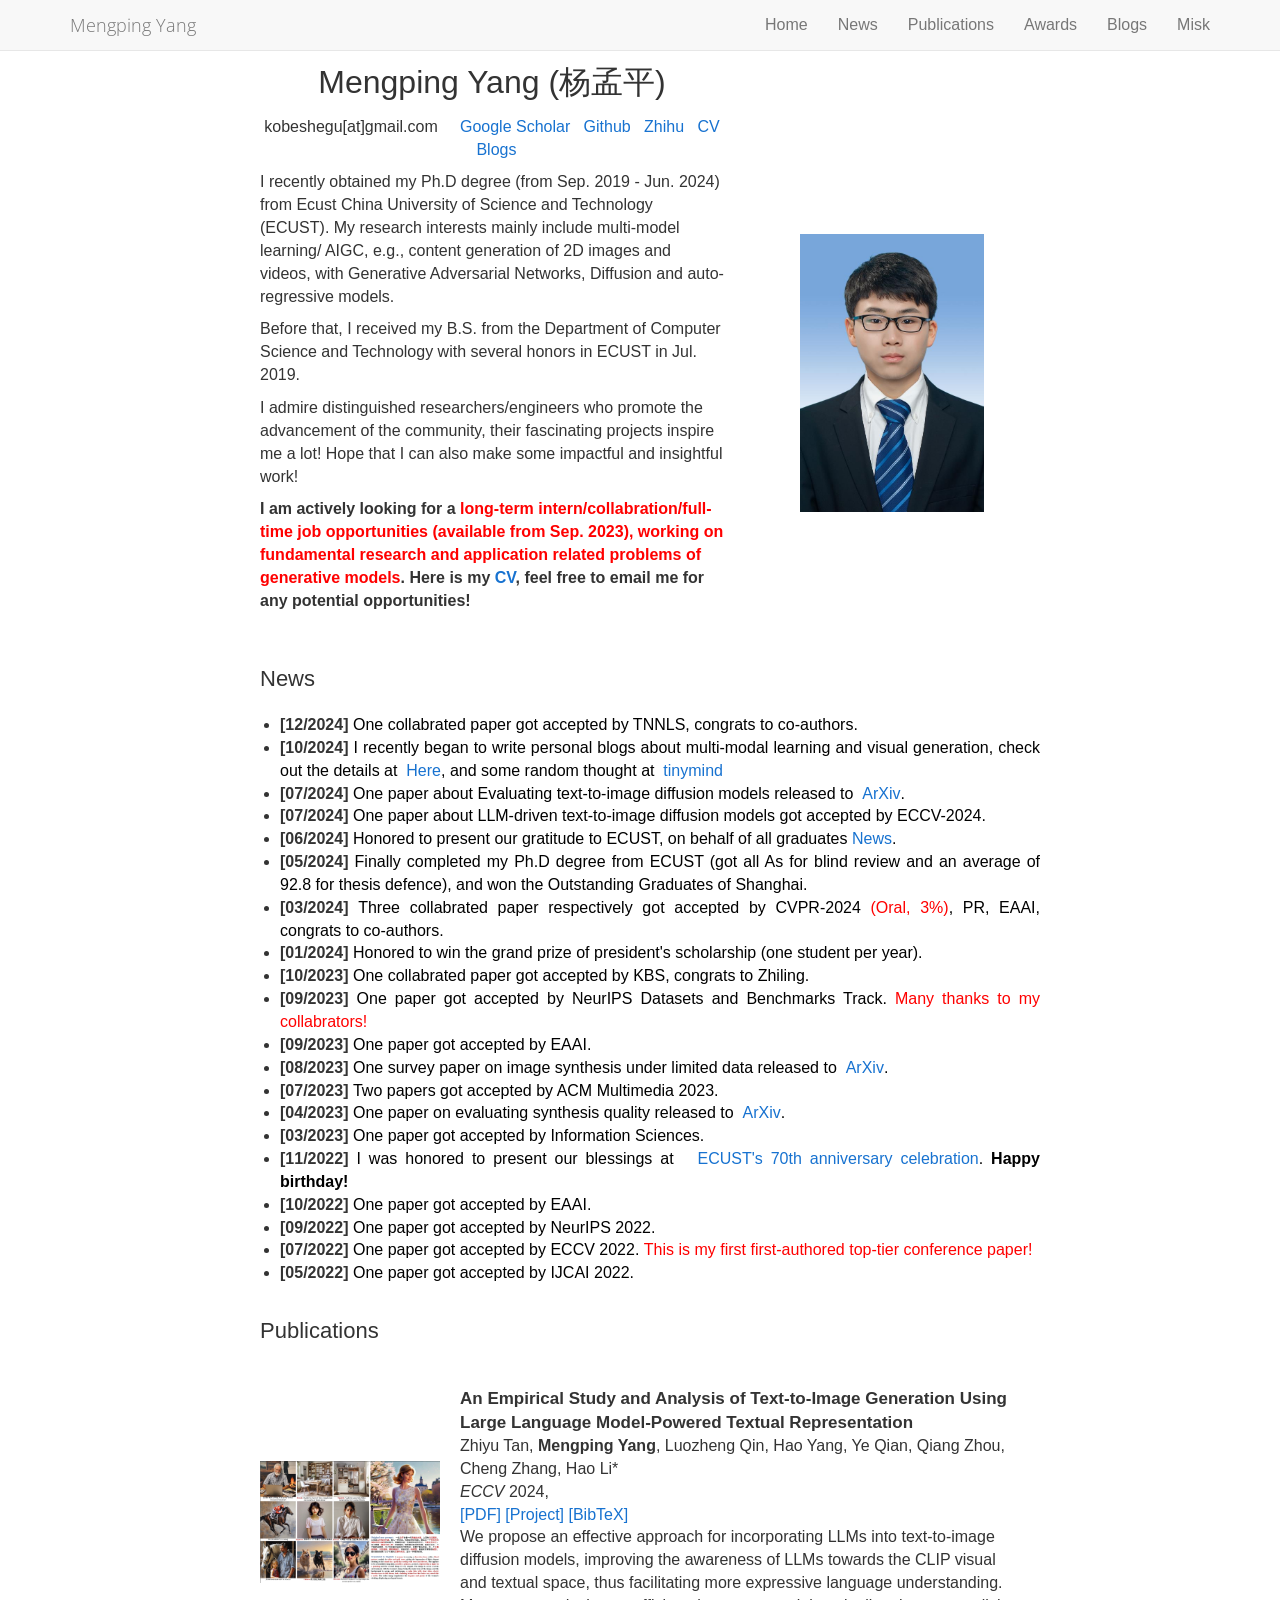
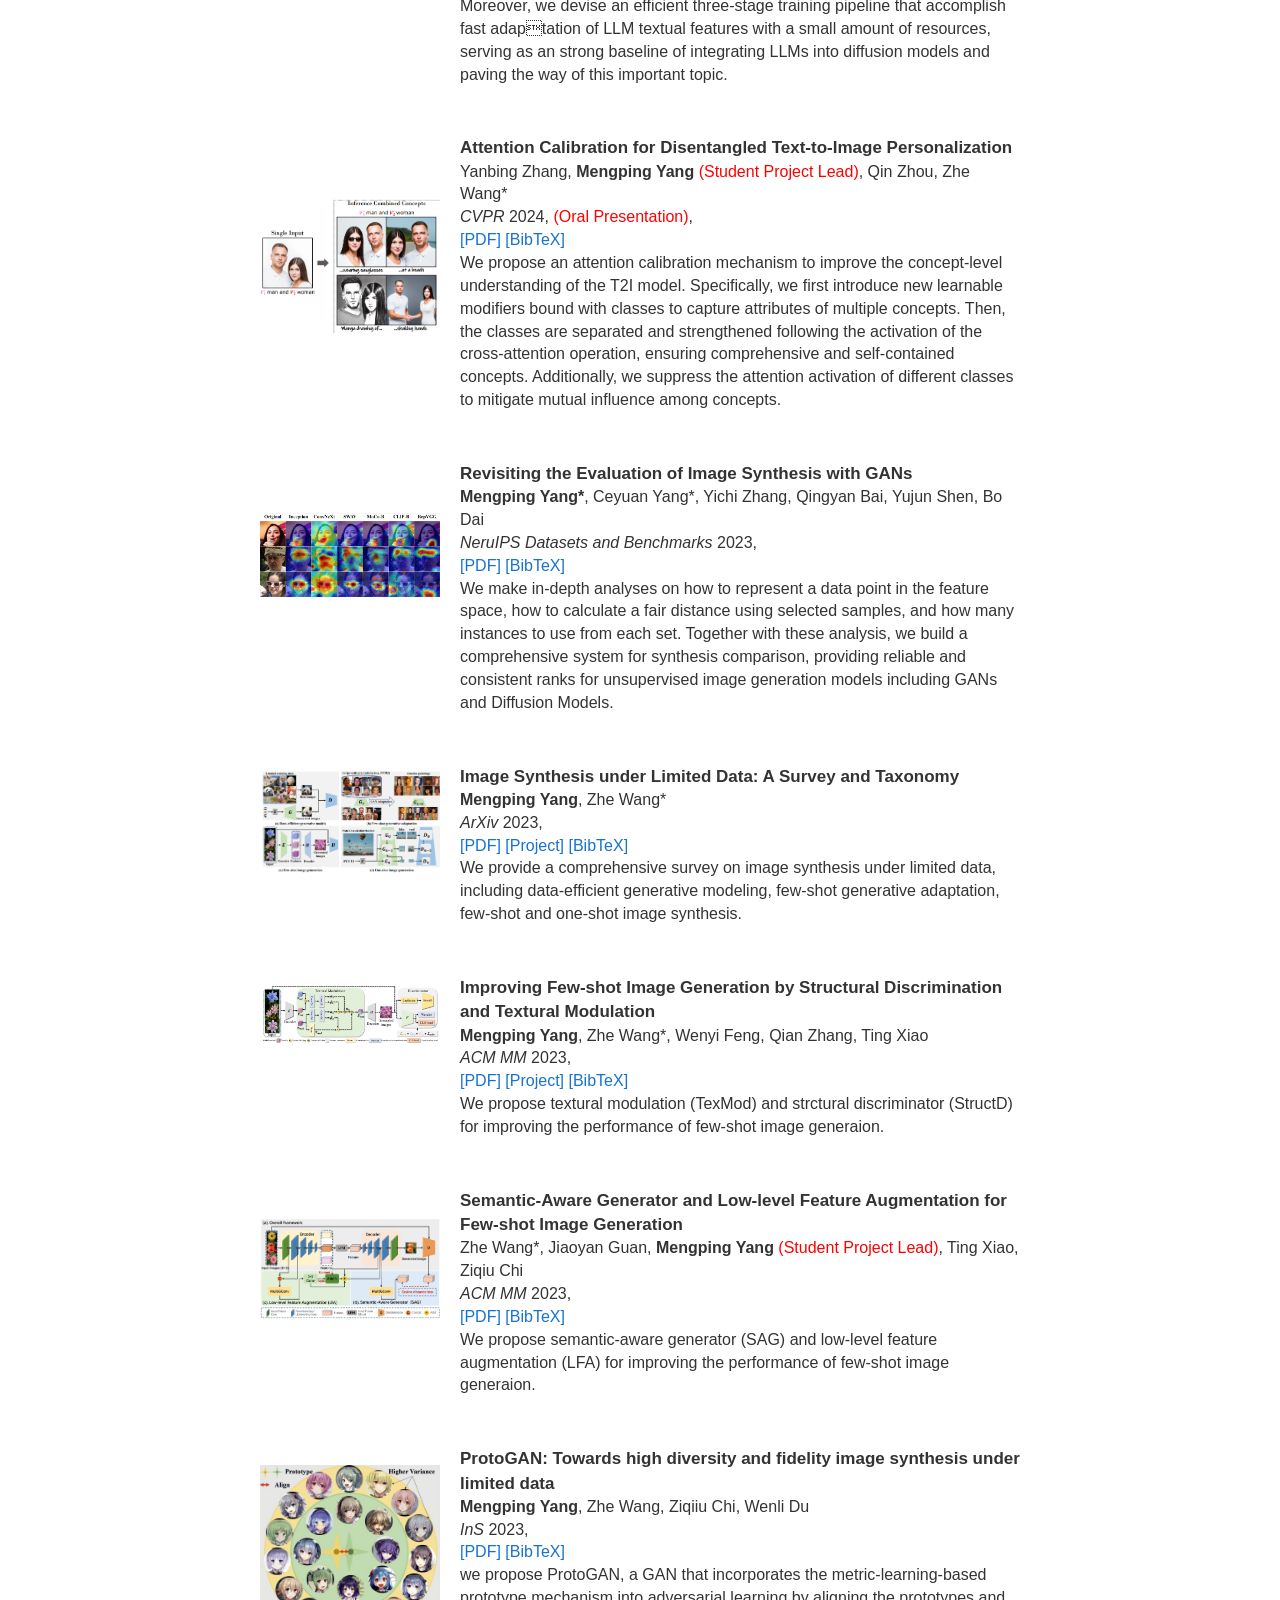
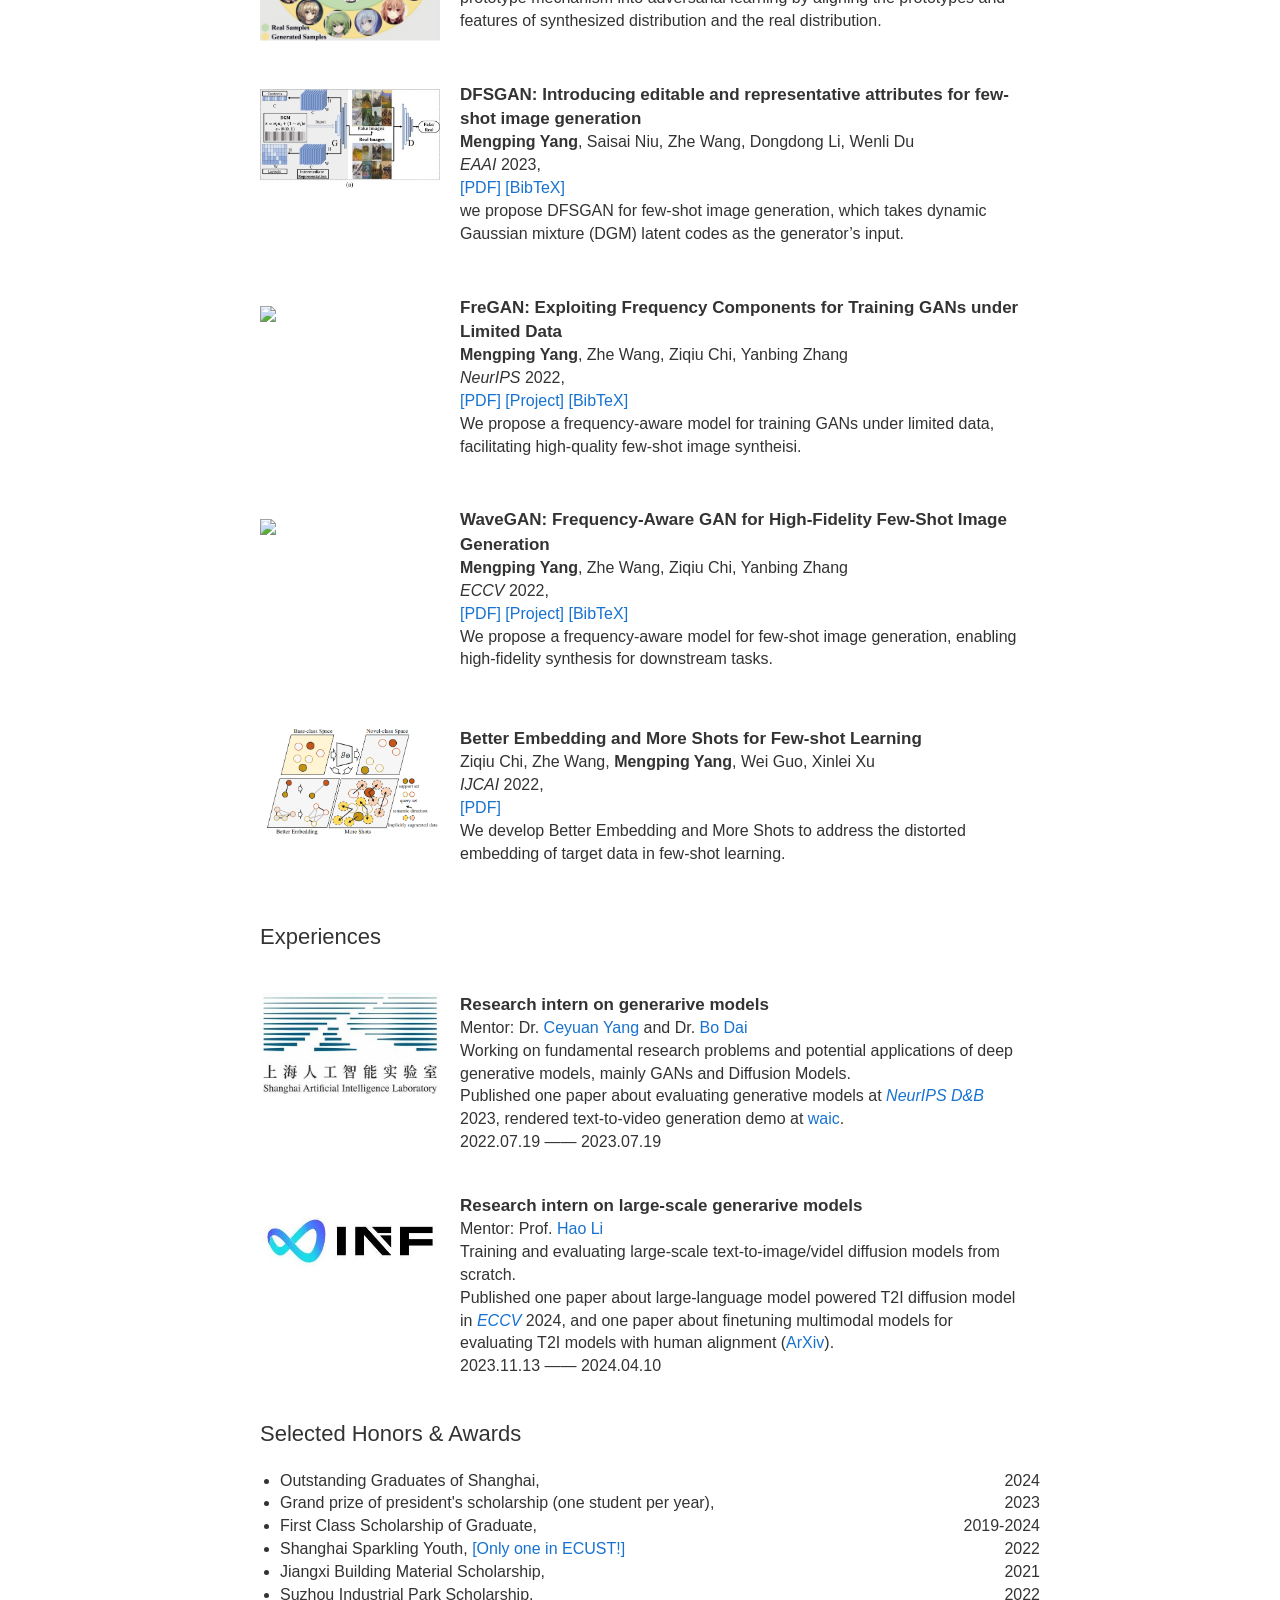
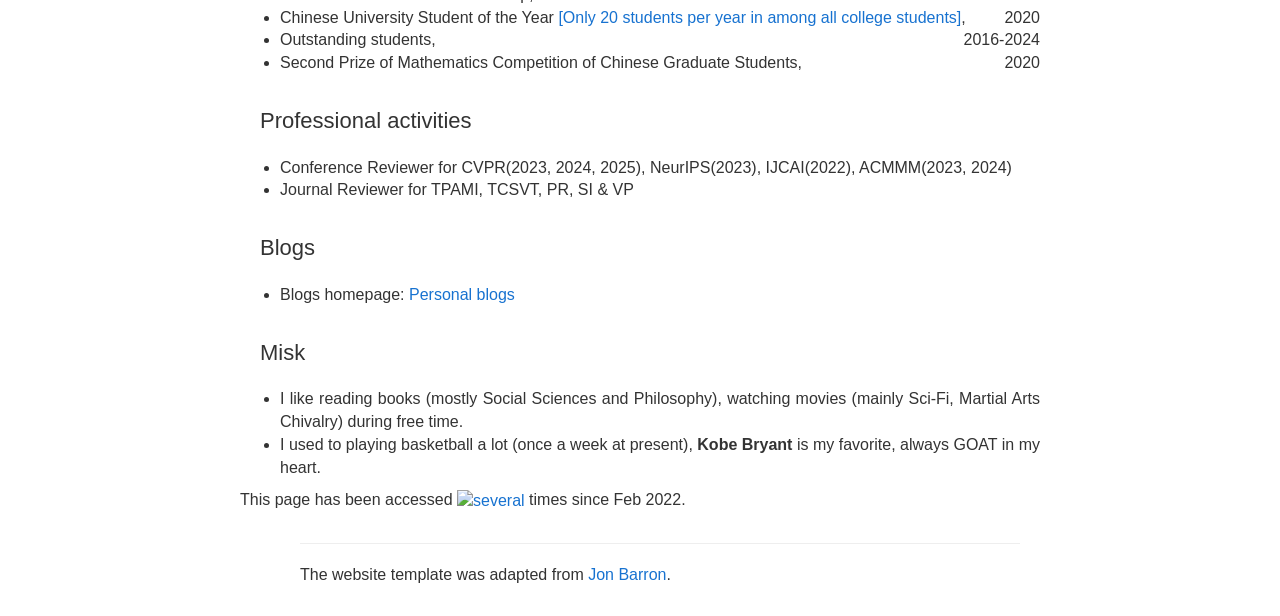
==== index.html @ 2dda5eaa "Done:update" ====
<!DOCTYPE HTML>
<html><head><meta http-equiv="Content-Type" content="text/html; charset=UTF-8">
  
  <meta name="author" content="Mengping Yang">
  <meta name="viewport" content="width=device-width, initial-scale=1">
  <meta name="description" content="Mengping Yang's Homepage">
  <meta name="keywords" content="Mengping Yang,杨孟平,homepage,主页,PhD,computer vision,GANs,ECUST,image generation">
  <meta name="viewport" content="width=device-width, initial-scale=1">
  <link rel="stylesheet" type="text/css" href="stylesheet.css">
  <link rel="icon" type="image/jpg" href="images/mengping2.jpg">
  <link rel="stylesheet" href="//fonts.googleapis.com/css?family=Source+Sans+Pro:300,300i,600">
  <link href='https://fonts.googleapis.com/css?family=Open+Sans:400,300,400italic' rel='stylesheet' type='text/css'>
  <link rel="stylesheet" type="text/css" href="//fonts.googleapis.com/css?family=Roboto" />
  <link rel="stylesheet" href="https://maxcdn.bootstrapcdn.com/font-awesome/4.5.0/css/font-awesome.min.css">
  <link rel="stylesheet" href="https://maxcdn.bootstrapcdn.com/bootstrap/3.3.5/css/bootstrap.min.css">
  <link rel="stylesheet" href="https://cdn.rawgit.com/jpswalsh/academicons/master/css/academicons.min.css">
  <link rel="stylesheet" type="text/css" href="stylesheet.css">
  <title>Welcome to Mengping Yang (杨孟平)'s Homepage</title>
</head>

<body>
  <table style="width:100%;max-width:800px;border:0px;border-spacing:0px;border-collapse:separate;margin-right:auto;margin-left:auto;"><tbody>
    <tr style="padding:0px">
      <td style="padding:0px">

        <table style="width:100%;border:0px;border-spacing:0px;border-collapse:separate;margin-right:auto;margin-left:auto;"><tbody>
          <tr>
          <td style="padding:20px;width:100%;vertical-align:middle">
            <nav class="navbar navbar-default navbar-fixed-top">
              <div class="container">
                <div class="navbar-header page-scroll">
                  <button type="button" class="navbar-toggle" data-toggle="collapse" data-target="#navbar">
                    <span class="sr-only">Toggle navigation</span>
                    <span class="icon-bar"></span>
                    <span class="icon-bar"></span>
                    <span class="icon-bar"></span>
                  </button>
                  <a class='navbar-brand page-scroll' href='/'>
                    <span style='font-family:"Open Sans"; font-weight:300'>Mengping Yang</span>
                  </a>
                </div>
            
                <div id="navbar" class="collapse navbar-collapse" id="bs-example-navbar-collapse-1">
                  <ul class="nav navbar-nav navbar-right">
                      <li style="font-size:20px"><a class='name' href="">Home</a></li>
                      <li style="font-size:20px"><a class='name' href="#news">News</a></li>
                      <li style="font-size:20px"><a class='name' href="#Publications">Publications</a></li>
                      <li style="font-size:20px"><a class='name' href="#Awards">Awards</a></li>
                      <li style="font-size:20px"><a class='name' href="#Blogs">Blogs</a></li>
                      <li style="font-size:20px"><a class='name' href="#Misk">Misk</a></li>
                  </ul>
                </div>
              </div>
            </nav>

            <!-- from https://yangekun.gitee.io/blog/2018/12/14/2018-12-14-Bootstrap%E5%AF%BC%E8%88%AA%E6%A0%8F%E7%9A%84%E8%87%AA%E5%8A%A8%E6%8A%98%E5%8F%A0%E9%9A%90%E8%97%8F/ -->
            <script>
                  $(window).scroll(function () {
                if ($(window).width() < 768) {
                  $("#navbar a").click(function () {
                    $("#navbar").collapse('hide');
                  });
                  $(window).scroll(function () {
                    $("#navbar").collapse('hide');
                  });
                }
              }); 
            </script>

          </td>
          </tr>
        </tbody></table>

        <table style="width:100%;border:0px;border-spacing:0px;border-collapse:separate;margin-right:auto;margin-left:auto;"><tbody>
          <tr style="padding:0px">
            <td style="padding:2.5%;width:63%;vertical-align:middle">
              <p style="text-align:center">
                <name>Mengping Yang (杨孟平)</name>
              </p>
              <p style="text-align:center">
                kobeshegu[at]gmail.com &nbsp; &nbsp; <a href="https://scholar.google.com.hk/citations?user=yF34LtcAAAAJ&hl=zh-CN">Google Scholar</a> &nbsp;&nbsp;<a href="https://github.com/kobeshegu">Github</a> &nbsp;&nbsp;<a href="https://www.zhihu.com/people/ke-ke-ke-ke-ke-da-xia">Zhihu</a>  &nbsp;&nbsp;<a href="images/cv_ymp.pdf">CV</a>  &nbsp;&nbsp;<a href="https://forevermamba.work/blog/">Blogs</a>
              </p>
              <p>I recently obtained my Ph.D degree (from Sep. 2019 - Jun. 2024) from Ecust China University of Science and Technology (ECUST). My research interests mainly include multi-model learning/ AIGC, e.g., content generation of 2D images and videos, with Generative Adversarial Networks, Diffusion and auto-regressive models.
              </p>
              <p>
	           Before that, I received my B.S. from the Department of Computer Science and Technology with several honors in ECUST in Jul. 2019.
              </p>
              <p>
                I admire distinguished researchers/engineers who promote the advancement of the community, their fascinating projects inspire me a lot! 
                Hope that I can also make some impactful and insightful work!
              </p>
              <p>
              <strong> I am actively looking for a <font color="red">long-term intern/collabration/full-time job opportunities (available from Sep. 2023), working on fundamental research and application related problems of generative models</font>. Here is my <a href="images/cv_ymp.pdf">CV</a>, feel free to email me for any potential opportunities! </strong>
              </p>
		    
            </td>
            <td style="padding:15% 7% 7% 7%;width:40%;max-width:40%">
              <a href="images/mengping.jpg"><img style="width:100%;max-width:100%" alt="profile photo" src="images/mengping.jpg" class="hoverZoomLink"></a>
            </td>
          </tr>
        </tbody></table>

        <a id="news"></a>
        <table style="width:100%;border:0px;border-spacing:0px;border-collapse:separate;margin-right:auto;margin-left:auto;"><tbody>
            <tr>
            <td style="padding:20px;width:100%;vertical-align:middle">
              <heading>News</heading>
            </td>
          </tr>
        </tbody></table>
        <table style="width:100%;border:0px;border-spacing:0px;border-collapse:separate;margin-right:auto;margin-left:auto;"><tbody>
          <ul style="font-size: 12pt; text-align: justify;">
            <li><strong>[12/2024]</strong>
              <font color="black" size="3"> One collabrated paper got accepted by TNNLS, congrats to co-authors. </font>
            <li><strong>[10/2024]</strong>
              <font color="black" size="3"> I recently began to write personal blogs about multi-modal learning and visual generation, check out the details at </a>&nbsp;<a href="https://forevermamba.work/blog/">Here</a>, and some random thought at </a>&nbsp;<a href="https://tinymind.me/kobeshegu">tinymind</a> </font>
             <li><strong>[07/2024]</strong>
              <font color="black" size="3"> One paper about Evaluating text-to-image diffusion models released to </a>&nbsp;<a href="https://arxiv.org/abs/2406.16562">ArXiv</a>. </font>
             <li><strong>[07/2024]</strong>
              <font color="black" size="3"> One paper about LLM-driven text-to-image diffusion models got accepted by ECCV-2024. </font>
             <li><strong>[06/2024]</strong>
              <font color="black" size="3"> Honored to present our gratitude to ECUST, on behalf of all graduates</a>&nbsp;<a href="https://news.ecust.edu.cn/2024/0626/c6a181735/page.htm">News</a>. </font>
             <li><strong>[05/2024]</strong>
              <font color="black" size="3"> Finally completed my Ph.D degree from ECUST (got all As for blind review and an average of 92.8 for thesis defence), and won the Outstanding Graduates of Shanghai. </font>
             <li><strong>[03/2024]</strong>
              <font color="black" size="3"> Three collabrated paper respectively got accepted by CVPR-2024 <font color="red"> (Oral, 3%)</font>, PR, EAAI, congrats to co-authors. </font>
             <li><strong>[01/2024]</strong>
              <font color="black" size="3"> Honored to win the grand prize of president's scholarship (one student per year). </font>
             <li><strong>[10/2023]</strong>
              <font color="black" size="3"> One collabrated paper got accepted by KBS, congrats to Zhiling. </font>
             <li><strong>[09/2023]</strong>
              <font color="black" size="3"> One paper got accepted by NeurIPS Datasets and Benchmarks Track. </font>
              <font color="red">Many thanks to my collabrators!</font>
             <li><strong>[09/2023]</strong>
              <font color="black" size="3"> One paper got accepted by EAAI. </font>
             <li><strong>[08/2023]</strong>
              <font color="black" size="3"> One survey paper on image synthesis under limited data released to </a>&nbsp;<a href="https://arxiv.org/abs/2307.16879">ArXiv</a>. </font>
             <li><strong>[07/2023]</strong>
              <font color="black" size="3"> Two papers got accepted by ACM Multimedia 2023. </font>
            <li><strong>[04/2023]</strong>
              <font color="black" size="3"> One paper on evaluating synthesis quality released to </a>&nbsp;<a href="https://arxiv.org/abs/2304.01999">ArXiv</a>. </font>
            <li><strong>[03/2023]</strong>
              <font color="black" size="3"> One paper got accepted by Information Sciences. </font>
            <li><strong>[11/2022]</strong>
              <font color="black" size="3"> I was honored to present our blessings at </a> &nbsp;&nbsp;<a href="https://news.ecust.edu.cn/2022/1031/c160a169108/page.htm">ECUST's 70th anniversary celebration</a>. <strong> Happy birthday! </strong> </font>
            <li><strong>[10/2022]</strong>
              <font color="black" size="3"> One paper got accepted by EAAI. </font>
            <li><strong>[09/2022]</strong>
              <font color="black" size="3"> One paper got accepted by NeurIPS 2022. </font>
            <li><strong>[07/2022]</strong>
              <font color="black" size="3"> One paper got accepted by ECCV 2022. </font> 
              <font color="red">This is my first first-authored top-tier conference paper!</font>
            <li><strong>[05/2022]</strong>
              <font color="black" size="3"> One paper got accepted by IJCAI 2022. </font>
            </li>
          </ul>
        </tbody></table>


        <a id="Publications"></a>
        <table style="width:100%;border:0px;border-spacing:0px;border-collapse:separate;margin-right:auto;margin-left:auto;"><tbody>
            <tr>
            <td style="padding:20px;width:100%;vertical-align:middle">
              <heading>Publications</heading>
            </td>
          </tr>
        </tbody></table>

        <table style="width:100%;border:0px;border-spacing:0px;border-collapse:separate;margin-right:auto;margin-left:auto;"><tbody>
        <tr></tr>
          <tr onmouseout="grm_stop()" onmouseover="grm_start()">
            <td style="padding:20px;width:25%;vertical-align:middle">
              <div class="one">
                <div class="two" id='grm'><img src='images/eccv24.png' width="180"></div>
                <img src='images/eccv24.png' width="180">
              </div>
            </td>
            <!-- <td style="padding:20px;width:75%;vertical-align:middle"> -->
<!--               
            <td style="padding:20px;width:25%;vertical-align:middle">
                <div class="one" >
                <a href="images/llmdiffusion.png"><img style="width:100%;max-width:100%; position: absolute;top: -5%" alt="metric" src="images/llmdiffusion.png" class="hoverZoomLink"></a>
                </div>
            </td> -->
            <td style="padding:20px;width:75%;vertical-align:middle">
              <papertitle>An Empirical Study and Analysis of Text-to-Image Generation Using Large Language Model-Powered Textual Representation</papertitle>
              <br>
              Zhiyu Tan, <strong>Mengping Yang</strong>, Luozheng Qin, Hao Yang, Ye Qian, Qiang Zhou, Cheng Zhang, Hao Li*
              <br>
              <em>ECCV</em> 2024,
              <br>
              <a href="https://arxiv.org/pdf/2405.12914">[PDF]</a>
              <a href="https://llm-conditioned-diffusion.github.io/">[Project]</a>
              <a href="images/llmdiffusion.txt">[BibTeX]</a>
              <br>
              <p>We propose an effective approach for incorporating LLMs into text-to-image diffusion models, improving the awareness of LLMs towards the CLIP visual and textual space, thus facilitating more expressive language understanding. Moreover, we devise an efficient three-stage training pipeline that accomplish fast adaptation of LLM textual features with a small amount of resources, serving as an strong baseline of integrating LLMs into diffusion models and paving the way of this important topic.</p>
            </td>
      </tr> 

        <tr></tr>
          <tr onmouseout="grm_stop()" onmouseover="grm_start()">
            <td style="padding:20px;width:25%;vertical-align:middle">
              <div class="one">
                <div class="two" id='grm'><img src='images/CVPR-2024.png' width="180"></div>
                <img src='images/CVPR-2024.png' width="180">
              </div>
            </td>
<!--             </td>
            <td style="padding:20px;width:25%;vertical-align:middle">
                <div class="one" >
                <a href="images/CVPR-2024.png"><img style="width:100%;max-width:100%; position: absolute;top: -5%" alt="metric" src="images/CVPR-2024.png" class="hoverZoomLink"></a>
                </div>
            </td> -->
            <td style="padding:20px;width:75%;vertical-align:middle">
              <papertitle>Attention Calibration for Disentangled Text-to-Image Personalization</papertitle>
              <br>
              Yanbing Zhang, <strong>Mengping Yang</strong> <font color="red">(Student Project Lead)</font>, Qin Zhou, Zhe Wang*
              <br>
              <em>CVPR</em> 2024, <font color="red"> (Oral Presentation)</font>,
              <br>
              <a href="https://openreview.net/group?id=thecvf.com/CVPR/2024/Conference/Authors&referrer=%5BHomepage%5D(%2F)">[PDF]</a>
              <a href="images/CVPR-2024.txt">[BibTeX]</a>
              <br>
              <p>We propose an attention calibration mechanism to improve the concept-level understanding of the T2I model. Specifically, we first introduce new learnable modifiers bound with classes to capture attributes of multiple concepts. Then, the classes are separated and strengthened following the activation of the cross-attention operation, ensuring comprehensive and self-contained concepts. Additionally, we suppress the attention activation of different classes to mitigate mutual influence among concepts. </p>
          </td>
      </tr> 

        <tr></tr>
          <tr onmouseout="grm_stop()" onmouseover="grm_start()">
            <td style="padding:20px;width:25%;vertical-align:middle">
              <div class="one">
                <div class="two" id='grm'><img src='images/metric.png' width="180"></div>
                <img src='images/metric.png' width="180">
              </div>
            </td>
<!--             <td style="padding:20px;width:25%;vertical-align:middle">
                <div class="one" >
                <a href="images/metric.png"><img style="width:100%;max-width:100%; position: absolute;top: -5%" alt="metric" src="images/metric.png" class="hoverZoomLink"></a>
                </div>
            </td> -->
            <td style="padding:20px;width:75%;vertical-align:middle">
              <papertitle>Revisiting the Evaluation of Image Synthesis with GANs</papertitle>
              <br>
              <strong>Mengping Yang*</strong>, Ceyuan Yang*, Yichi Zhang, Qingyan Bai, Yujun Shen, Bo Dai
              <br>
              <em>NeruIPS Datasets and Benchmarks</em> 2023,
              <br>
              <a href="https://arxiv.org/abs/2304.01999">[PDF]</a>
              <a href="images/metric.txt">[BibTeX]</a>
              <br>
              <p>We make in-depth analyses on how to represent a data point in the feature space, how to calculate a fair distance using selected samples, and how many instances to use from each set. 
              Together with these analysis, we build a comprehensive system for synthesis comparison, providing reliable and consistent ranks for unsupervised image generation models including GANs and Diffusion Models.</p>
          </td>
      </tr> 

        <tr></tr>
          <tr onmouseout="grm_stop()" onmouseover="grm_start()">
            <td style="padding:20px;width:25%;vertical-align:middle">
              <div class="one">
                <div class="two" id='grm'><img src='images/survey.png' width="180"></div>
                <img src='images/survey.png' width="180">
              </div>
            </td>
<!--             <td style="padding:20px;width:25%;vertical-align:middle">
                <div class="one" >
                <a href="images/survey.png"><img style="width:100%;max-width:100%; position: absolute;top: -5%" alt="survey" src="images/survey.png" class="hoverZoomLink"></a>
                </div>
            </td> -->
            <td style="padding:20px;width:75%;vertical-align:middle">
              <papertitle>Image Synthesis under Limited Data: A Survey and Taxonomy</papertitle>
              <br>
              <strong>Mengping Yang</strong>, Zhe Wang*
              <br>
              <em>ArXiv</em> 2023,
              <br>
              <a href="https://arxiv.org/abs/2307.16879">[PDF]</a>
              <a href="https://github.com/kobeshegu/awesome-few-shot-generation">[Project]</a>
              <a href="images/survey.txt">[BibTeX]</a>
              <br>
              <p>We provide a comprehensive survey on image synthesis under limited data, including data-efficient generative modeling, few-shot generative adaptation, few-shot and one-shot image synthesis.</p>
          </td>
      </tr> 

        <tr></tr>
          <tr onmouseout="grm_stop()" onmouseover="grm_start()">
            <td style="padding:20px;width:25%;vertical-align:middle">
              <div class="one">
                <div class="two" id='grm'><img src='images/modulateD.png' width="180"></div>
                <img src='images/modulateD.png' width="180">
              </div>
            </td>
<!--             <td style="padding:20px;width:25%;vertical-align:middle">
                <div class="one" >
                <a href="images/modulateD.png"><img style="width:100%;max-width:100%; position: absolute;top: -5%" alt="modulateD" src="images/modulateD.png" class="hoverZoomLink"></a>
                </div>
            </td> -->
            <td style="padding:20px;width:75%;vertical-align:middle">
              <papertitle>Improving Few-shot Image Generation by Structural Discrimination and Textural Modulation</papertitle>
              <br>
              <strong>Mengping Yang</strong>, Zhe Wang*, Wenyi Feng, Qian Zhang, Ting Xiao
              <br>
              <em>ACM MM</em> 2023,
              <br>
              <a href="https://arxiv.org/pdf/2308.16110.pdf">[PDF]</a>
              <a href="https://github.com/kobeshegu/SDTM-GAN-ACMMM-2023">[Project]</a>
              <a href="images/modulateD.txt">[BibTeX]</a>
              <br>
              <p>We propose textural modulation (TexMod) and strctural discriminator (StructD) for improving the performance of few-shot image generaion.</p>
          </td>
      </tr> 

        <tr></tr>
          <tr onmouseout="grm_stop()" onmouseover="grm_start()">
            <td style="padding:20px;width:25%;vertical-align:middle">
              <div class="one">
                <div class="two" id='grm'><img src='images/mmguan.png' width="180"></div>
                <img src='images/mmguan.png' width="180">
              </div>
<!--             <td style="padding:20px;width:25%;vertical-align:middle">
                <div class="one" >
                <a href="images/mmguan.png"><img style="width:100%;max-width:100%; position: absolute;top: -5%" alt="mmguan" src="images/mmguan.png" class="hoverZoomLink"></a>
                </div> -->
            </td>
            <td style="padding:20px;width:75%;vertical-align:middle">
              <papertitle>Semantic-Aware Generator and Low-level Feature Augmentation for Few-shot Image Generation</papertitle>
              <br>
              Zhe Wang*, Jiaoyan Guan, <strong>Mengping Yang</strong> <font color="red">(Student Project Lead)</font>, Ting Xiao, Ziqiu Chi
              <br>
              <em>ACM MM</em> 2023,
              <br>
              <a href="https://doi.org/10.1145/3581783.3611763">[PDF]</a>
              <a href="images/mmguan.txt">[BibTeX]</a>
              <br>
              <p>We propose semantic-aware generator (SAG) and low-level feature augmentation (LFA) for improving the performance of few-shot image generaion.</p>
          </td>
      </tr> 


        <tr></tr>
          <tr onmouseout="grm_stop()" onmouseover="grm_start()">
            <td style="padding:20px;width:25%;vertical-align:middle">
              <div class="one">
                <div class="two" id='grm'><img src='images/protogan.png' width="180"></div>
                <img src='images/protogan.png' width="180">
              </div>
<!--             <td style="padding:20px;width:25%;vertical-align:middle">
                <div class="one" >
                <a href="images/protogan.png"><img style="width:100%;max-width:100%; position: absolute;top: -5%" alt="protogan" src="images/protogan.png" class="hoverZoomLink"></a>
                </div> -->
            </td>
            <td style="padding:20px;width:75%;vertical-align:middle">
              <papertitle>ProtoGAN: Towards high diversity and fidelity image synthesis under limited data</papertitle>
              <br>
              <strong>Mengping Yang</strong>, Zhe Wang, Ziqiiu Chi, Wenli Du
              <br>
              <em>InS</em> 2023,
              <br>
              <a href="https://www.sciencedirect.com/science/article/pii/S0020025523003389">[PDF]</a>
              <a href="images/protogan.txt">[BibTeX]</a>
              <br>
              <p> we propose ProtoGAN, a GAN that incorporates the metric-learning-based prototype mechanism into adversarial learning by aligning the prototypes and features of synthesized distribution and the real distribution.</p>
          </td>
      </tr> 

        <tr></tr>
          <tr onmouseout="grm_stop()" onmouseover="grm_start()">
            <td style="padding:20px;width:25%;vertical-align:middle">
              <div class="one">
                <div class="two" id='grm'><img src='images/dfsgan.png' width="180"></div>
                <img src='images/dfsgan.png' width="180">
              </div>
<!--             <td style="padding:20px;width:25%;vertical-align:middle">
                <div class="one" >
                <a href="images/dfsgan.png"><img style="width:100%;max-width:100%; position: absolute;top: -5%" alt="dfsgan" src="images/dfsgan.png" class="hoverZoomLink"></a>
                </div> -->
            </td>
            <td style="padding:20px;width:75%;vertical-align:middle">
                <papertitle>DFSGAN: Introducing editable and representative attributes for few-shot image generation</papertitle>
                <br>
                <strong>Mengping Yang</strong>, Saisai Niu, Zhe Wang, Dongdong Li, Wenli Du
                <br>
                <em>EAAI</em> 2023,
                <br>
                <a href="https://www.sciencedirect.com/science/article/pii/S0952197622005097">[PDF]</a>
                <a href="images/dfsgan.txt">[BibTeX]</a>
                <br>
                <p> we propose DFSGAN for few-shot image generation, which takes dynamic Gaussian mixture (DGM) latent codes as the generator’s input.</p>
            </td>
        </tr> 
	
        <tr></tr>
          <tr onmouseout="grm_stop()" onmouseover="grm_start()">
            <td style="padding:20px;width:25%;vertical-align:middle">
              <div class="one">
                <div class="two" id='grm'><img src='images/fregan.png' width="180"></div>
                <img src='images/fregan.png' width="180">
              </div>
<!--             <td style="padding:20px;width:25%;vertical-align:middle">
                <div class="one" >
                <a href="images/fregan.png"><img style="width:100%;max-width:100%; position: absolute;top: -5%" alt="fregan" src="images/fregan.png" class="hoverZoomLink"></a>
                </div> -->
            </td>
            <td style="padding:20px;width:75%;vertical-align:middle">
                <papertitle>FreGAN: Exploiting Frequency Components for Training GANs under Limited Data</papertitle>
                <br>
                <strong>Mengping Yang</strong>, Zhe Wang, Ziqiu Chi, Yanbing Zhang
                <br>
                <em>NeurIPS</em> 2022,
                <br>
                <a href="https://arxiv.org/abs/2210.05461">[PDF]</a>
                <a href="https://github.com/kobeshegu/FreGAN_NeurIPS2022/">[Project]</a>
		            <a href="images/fregan.txt">[BibTeX]</a>
                <br>
                <p>We propose a frequency-aware model for training GANs under limited data, facilitating high-quality few-shot image syntheisi.</p>
            </td>
        </tr>		

        <tr></tr>
          <tr onmouseout="grm_stop()" onmouseover="grm_start()">
            <td style="padding:20px;width:25%;vertical-align:middle">
              <div class="one">
                <div class="two" id='grm'><img src='images/wavegan.png' width="180"></div>
                <img src='images/wavegan.png' width="180">
              </div>
<!--             <td style="padding:20px;width:25%;vertical-align:middle">
                <div class="one" >
                <a href="images/wavegan.png"><img style="width:100%;max-width:100%; position: absolute;top: -5%" alt="wavegan" src="images/wavegan.png" class="hoverZoomLink"></a>
                </div> -->
            </td>
            <td style="padding:20px;width:75%;vertical-align:middle">
                <papertitle>WaveGAN: Frequency-Aware GAN for High-Fidelity Few-Shot Image Generation</papertitle>
                <br>
                <strong>Mengping Yang</strong>, Zhe Wang, Ziqiu Chi, Yanbing Zhang
                <br>
                <em>ECCV</em> 2022,
                <br>
                <a href="https://arxiv.org/pdf/2207.07288">[PDF]</a>
                <a href="https://github.com/kobeshegu/ECCV2022_WaveGAN/">[Project]</a>
                <a href="images/wavegan.txt">[BibTeX]</a>
                <br>
                <p>We propose a frequency-aware model for few-shot image generation, enabling high-fidelity synthesis for downstream tasks.</p>
            </td>
        </tr>  

        <tr></tr>
          <tr onmouseout="grm_stop()" onmouseover="grm_start()">
            <td style="padding:20px;width:25%;vertical-align:middle">
              <div class="one">
                <div class="two" id='grm'><img src='images/ijcai.png' width="180"></div>
                <img src='images/ijcai.png' width="180">
              </div>
            </td>
<!--             <td style="padding:20px;width:25%;vertical-align:middle">
                <div class="one" >
                <a href="images/ijcai.png"><img style="width:100%;max-width:100%; position: absolute;top: -5%" alt="ijcai" src="images/ijcai.png" class="hoverZoomLink"></a>
                </div>
            </td> -->
            <td style="padding:20px;width:75%;vertical-align:middle">
                <papertitle>Better Embedding and More Shots for Few-shot Learning</papertitle>
                <br>
                Ziqiu Chi, Zhe Wang, <strong>Mengping Yang</strong>, Wei Guo, Xinlei Xu
                <br>
                <em>IJCAI</em> 2022,
                <br>
                <a href="https://www.ijcai.org/proceedings/2022/0398.pdf">[PDF]</a>
                <br>
                <p>We develop Better Embedding and More Shots to address the distorted embedding of target data in few-shot learning.</p>
            </td>
        </tr>    
    </tbody></table>
<!--         <tr></tr>
            <td style="padding:20px;width:25%;vertical-align:middle">
                <div class="one" >
                <a href="images/ncaa.png"><img style="width:100%;max-width:100%; position: absolute;top: -5%" alt="ncaa" src="images/ncaa.png" class="hoverZoomLink"></a>
                </div>
            </td>
            <td style="padding:20px;width:75%;vertical-align:middle">
                <papertitle>Gravitation balanced multiple kernel learning for imbalanced classification</papertitle>
                <br>
                <strong>Mengping Yang</strong>, Zhe Wang, Yanqiong Li, Yangming Zhou, Dongdong Li, Wenli Du
                <br>
                <em>NCAA</em> 2022,
                <br>
                <a href="https://link.springer.com/article/10.1007/s00521-022-07187-4">[PDF]</a>
                <br>
                <p>We propose gravitational balanced multiple kernel learning (GBMKL) method for imbalanced classification.</p>
            </td>
        </tr>    -->
<!--         <table style="width:100%;border:0px;border-spacing:0px;border-collapse:separate;margin-right:auto;margin-left:auto;"><tbody>
            <tr>
            <td style="padding:20px;width:100%;vertical-align:middle">
              <heading>Projects</heading>
            </td>
          </tr>
        </tbody></table>
        <table style="width:100%;border:0px;border-spacing:0px;border-collapse:separate;margin-right:auto;margin-left:auto;"><tbody> -->


        <table style="width:100%;border:0px;border-spacing:0px;border-collapse:separate;margin-right:auto;margin-left:auto;"><tbody>
            <tr>
            <td style="padding:20px;width:100%;vertical-align:middle">
              <heading>Experiences</heading>
            </td>
          </tr>
        </tbody></table>
        <table style="width:100%;border:0px;border-spacing:0px;border-collapse:separate;margin-right:auto;margin-left:auto;"><tbody>

        <tr></tr>
          <tr onmouseout="grm_stop()" onmouseover="grm_start()">
            <td style="padding:20px;width:25%;vertical-align:middle">
              <div class="one">
                <div class="two" id='grm'><img src='images/shlab.png' width="180"></div>
                <img src='images/shlab.png' width="180">
              </div>
            </td>
            <td style="padding:20px;width:75%;vertical-align:middle">
                <papertitle>Research intern on generarive models</papertitle>
                <br>
                Mentor: Dr. <a href="https://ceyuan.me">Ceyuan Yang</a> and Dr. <a href="https://daibo.info">Bo Dai</a>
                <br>
                Working on fundamental research problems and potential applications of deep generative models, mainly GANs and Diffusion Models.
                <br>
                Published one paper about evaluating generative models at <a href="https://arxiv.org/abs/2304.01999"><em>NeurIPS D&B</em></a> 2023, rendered text-to-video generation demo at <a href="https://vchitect.intern-ai.org.cn/">waic</a>.
                <br>
                2022.07.19 —— 2023.07.19
            </td>
        </tr>    


        <tr></tr>
          <tr onmouseout="grm_stop()" onmouseover="grm_start()">
            <td style="padding:20px;width:25%;vertical-align:middle">
              <div class="one">
                <div class="two" id='grm'><img src='images/InF.jpg' width="180"></div>
                <img src='images/InF.jpg' width="180">
              </div>
            </td>
            <td style="padding:20px;width:75%;vertical-align:middle">
                <papertitle>Research intern on large-scale generarive models</papertitle>
                <br>
                Mentor: Prof. <a href="https://scholar.google.com.hk/citations?user=pHN-QIwAAAAJ&hl=en">Hao Li</a>
                <br>
                Training and evaluating large-scale text-to-image/videl diffusion models from scratch.
                <br>
                Published one paper about large-language model powered T2I diffusion model in <a href="https://llm-conditioned-diffusion.github.io/"><em>ECCV</em></a> 2024, and one paper about finetuning multimodal models for evaluating T2I models with human alignment (<a href="https://arxiv.org/abs/2406.16562">ArXiv</a>).
                <br>
                2023.11.13 —— 2024.04.10
            </td>
        </tr>    

        </tbody></table>

        <a id="Awards"></a>
        <table style="width:100%;border:0px;border-spacing:0px;border-collapse:separate;margin-right:auto;margin-left:auto;"><tbody>
            <tr>
            <td style="padding:20px;width:100%;vertical-align:middle">
              <heading>Selected Honors & Awards</heading>
            </td>
          </tr>
        </tbody></table>
        <table style="width:100%;border:0px;border-spacing:0px;border-collapse:separate;margin-right:auto;margin-left:auto;"><tbody>

        <!-- <font face="helvetica, ariel, 'sans serif'">  -->
        <ul style="font-size: 12pt; text-align: justify;">
          <li> Outstanding Graduates of Shanghai, <div style="float:right; text-align:right">2024</div>
          </li>
          <li> Grand prize of president's scholarship (one student per year), <div style="float:right; text-align:right">2023</div>
          </li>
          <li> First Class Scholarship of Graduate, <div style="float:right; text-align:right">2019-2024</div>
          </li>
          <li> Shanghai Sparkling Youth, <a href="https://news.ecust.edu.cn/2022/1224/c160a170282/page.htm">[Only one in ECUST!]</a> <div style="float:right; text-align:right">2022</div>
          </li>
          <li> Jiangxi Building Material Scholarship, <div style="float:right; text-align:right">2021</div>
          </li>
          <li> Suzhou Industrial Park Scholarship, <div style="float:right; text-align:right">2022</div>
          </li>
          <li> Chinese University Student of the Year <a href="https://news.ecust.edu.cn/2021/0105/c6a157857/page.htm">[Only 20 students per year in among all college students]</a>, <div style="float:right; text-align:right">2020</div>
          </li>
          <li> Outstanding students, <div style="float:right; text-align:right">2016-2024</div>
          </li>
          <li> Second Prize of Mathematics Competition of Chinese Graduate Students, <div
              style="float:right; text-align:right">2020</div>
          </li>
        </ul>
        <!-- </font> -->
    
        <a id="Misk"></a>
        </tbody></table>
        <table style="width:100%;border:0px;border-spacing:0px;border-collapse:separate;margin-right:auto;margin-left:auto;"><tbody>
            <tr>
            <td style="padding:20px;width:100%;vertical-align:middle">
              <heading>Professional activities</heading>
            </td>
          </tr>
        </tbody></table>
        <table style="width:100%;border:0px;border-spacing:0px;border-collapse:separate;margin-right:auto;margin-left:auto;"><tbody>
        <!-- <font face="helvetica, ariel, 'sans serif'">  -->
        <ul style="font-size: 12pt; text-align: justify;">
          <li>Conference Reviewer for CVPR(2023, 2024, 2025), NeurIPS(2023), IJCAI(2022), ACMMM(2023, 2024)</li>
          <li>Journal Reviewer for TPAMI, TCSVT, PR, SI & VP</li>
        </ul>
        <!-- </font> -->


        <a id="Blogs"></a>
        </tbody></table>
        <table style="width:100%;border:0px;border-spacing:0px;border-collapse:separate;margin-right:auto;margin-left:auto;"><tbody>
            <tr>
            <td style="padding:20px;width:100%;vertical-align:middle">
              <heading>Blogs</heading>
            </td>
          </tr>
        </tbody></table>
        <table style="width:100%;border:0px;border-spacing:0px;border-collapse:separate;margin-right:auto;margin-left:auto;"><tbody>
        <!-- <font face="helvetica, ariel, 'sans serif'">  -->
        <ul style="font-size: 12pt; text-align: justify;">
          <li>Blogs homepage: <a href="https://kobeshegu.github.io/blog/">Personal blogs</a></li>
        </ul>

        </tbody></table>
        <table style="width:100%;border:0px;border-spacing:0px;border-collapse:separate;margin-right:auto;margin-left:auto;"><tbody>
            <tr>
            <td style="padding:20px;width:100%;vertical-align:middle">
              <heading>Misk</heading>
            </td>
          </tr>
        </tbody></table>
        <table style="width:100%;border:0px;border-spacing:0px;border-collapse:separate;margin-right:auto;margin-left:auto;"><tbody>
        <!-- <font face="helvetica, ariel, 'sans serif'">  -->
        <ul style="font-size: 12pt; text-align: justify;">
          <li>I like reading books (mostly Social Sciences and Philosophy), watching movies (mainly Sci-Fi, Martial Arts Chivalry) during free time. </li>
          <li>I used to playing basketball a lot (once a week at present), <strong>Kobe Bryant</strong> is my favorite, always GOAT in my heart.</li>
        </ul>
        <!-- </font> -->


        <tr></tr>
            <td style="padding:20px;width:0%;vertical-align:middle">
            </td>
            <td style="padding:20px;width:100%;vertical-align:middle">
        <hr style="margin-top:0px">
                <p>The website template was adapted from <a href="https://jonbarron.info/">Jon Barron</a>.</p>
            </td>
              <p>This page has been accessed <a href="http://stuff.mit.edu/doc/counter-howto.html"><img src="http://stuff.mit.edu/cgi/counter/kobeshegu" alt="several"></a> times since Feb 2022.
              </p>
        </tr>

      </td>
    </tr>
  </table>
</body>

</html>
---- stylesheet.css ----
/* latin-ext */
@font-face {
    font-family: 'Lato';
    font-style: italic;
    font-weight: 400;
    src: local('Lato Italic'), local('Lato-Italic'), url(https://fonts.gstatic.com/s/lato/v15/S6u8w4BMUTPHjxsAUi-qNiXg7eU0.woff2) format('woff2');
    unicode-range: U+0100-024F, U+0259, U+1E00-1EFF, U+2020, U+20A0-20AB, U+20AD-20CF, U+2113, U+2C60-2C7F, U+A720-A7FF;
  }
  /* latin */
  @font-face {
    font-family: 'Lato';
    font-style: italic;
    font-weight: 400;
    src: local('Lato Italic'), local('Lato-Italic'), url(https://fonts.gstatic.com/s/lato/v15/S6u8w4BMUTPHjxsAXC-qNiXg7Q.woff2) format('woff2');
    unicode-range: U+0000-00FF, U+0131, U+0152-0153, U+02BB-02BC, U+02C6, U+02DA, U+02DC, U+2000-206F, U+2074, U+20AC, U+2122, U+2191, U+2193, U+2212, U+2215, U+FEFF, U+FFFD;
  }
  /* latin-ext */
  @font-face {
    font-family: 'Lato';
    font-style: italic;
    font-weight: 700;
    src: local('Lato Bold Italic'), local('Lato-BoldItalic'), url(https://fonts.gstatic.com/s/lato/v15/S6u_w4BMUTPHjxsI5wq_FQftx9897sxZ.woff2) format('woff2');
    unicode-range: U+0100-024F, U+0259, U+1E00-1EFF, U+2020, U+20A0-20AB, U+20AD-20CF, U+2113, U+2C60-2C7F, U+A720-A7FF;
  }
  /* latin */
  @font-face {
    font-family: 'Lato';
    font-style: italic;
    font-weight: 700;
    src: local('Lato Bold Italic'), local('Lato-BoldItalic'), url(https://fonts.gstatic.com/s/lato/v15/S6u_w4BMUTPHjxsI5wq_Gwftx9897g.woff2) format('woff2');
    unicode-range: U+0000-00FF, U+0131, U+0152-0153, U+02BB-02BC, U+02C6, U+02DA, U+02DC, U+2000-206F, U+2074, U+20AC, U+2122, U+2191, U+2193, U+2212, U+2215, U+FEFF, U+FFFD;
  }
  /* latin-ext */
  @font-face {
    font-family: 'Lato';
    font-style: normal;
    font-weight: 400;
    src: local('Lato Regular'), local('Lato-Regular'), url(https://fonts.gstatic.com/s/lato/v15/S6uyw4BMUTPHjxAwXiWtFCfQ7A.woff2) format('woff2');
    unicode-range: U+0100-024F, U+0259, U+1E00-1EFF, U+2020, U+20A0-20AB, U+20AD-20CF, U+2113, U+2C60-2C7F, U+A720-A7FF;
  }
  /* latin */
  @font-face {
    font-family: 'Lato';
    font-style: normal;
    font-weight: 400;
    src: local('Lato Regular'), local('Lato-Regular'), url(https://fonts.gstatic.com/s/lato/v15/S6uyw4BMUTPHjx4wXiWtFCc.woff2) format('woff2');
    unicode-range: U+0000-00FF, U+0131, U+0152-0153, U+02BB-02BC, U+02C6, U+02DA, U+02DC, U+2000-206F, U+2074, U+20AC, U+2122, U+2191, U+2193, U+2212, U+2215, U+FEFF, U+FFFD;
  }
  /* latin-ext */
  @font-face {
    font-family: 'Lato';
    font-style: normal;
    font-weight: 700;
    src: local('Lato Bold'), local('Lato-Bold'), url(https://fonts.gstatic.com/s/lato/v15/S6u9w4BMUTPHh6UVSwaPGQ3q5d0N7w.woff2) format('woff2');
    unicode-range: U+0100-024F, U+0259, U+1E00-1EFF, U+2020, U+20A0-20AB, U+20AD-20CF, U+2113, U+2C60-2C7F, U+A720-A7FF;
  }
  /* latin */
  @font-face {
    font-family: 'Lato';
    font-style: normal;
    font-weight: 700;
    src: local('Lato Bold'), local('Lato-Bold'), url(https://fonts.gstatic.com/s/lato/v15/S6u9w4BMUTPHh6UVSwiPGQ3q5d0.woff2) format('woff2');
    unicode-range: U+0000-00FF, U+0131, U+0152-0153, U+02BB-02BC, U+02C6, U+02DA, U+02DC, U+2000-206F, U+2074, U+20AC, U+2122, U+2191, U+2193, U+2212, U+2215, U+FEFF, U+FFFD;
  }
  
  a {
    color: #1772d0;
    text-decoration: none;
  }
  
  a:focus,
  a:hover {
    color: #f09228;
    text-decoration: none;
  }
  
  body,
  td,
  th,
  tr,
  p,
  a {
    font-family: 'Lato', Verdana, Helvetica, sans-serif;
    font-size: 16px
  }
  
  strong {
    font-family: 'Lato', Verdana, Helvetica, sans-serif;
    font-size: 16px;
  }
  
  heading {
    font-family: 'Lato', Verdana, Helvetica, sans-serif;
    font-size: 22px;
  }
  
  papertitle {
    font-family: 'Lato', Verdana, Helvetica, sans-serif;
    font-size: 17px;
    font-weight: 700
  }
  
  name {
    font-family: 'Lato', Verdana, Helvetica, sans-serif;
    font-size: 32px;
  }
  
  .one {
    width: 160px;
    height: 160px;
    position: relative;
  }
  
  .two {
    width: 160px;
    height: 160px;
    position: absolute;
    transition: opacity .2s ease-in-out;
    -moz-transition: opacity .2s ease-in-out;
    -webkit-transition: opacity .2s ease-in-out;
  }
  
  .fade {
    transition: opacity .2s ease-in-out;
    -moz-transition: opacity .2s ease-in-out;
    -webkit-transition: opacity .2s ease-in-out;
  }
  
  span.highlight {
    background-color: #ffffd0;
  }

.underline {
    color: black;
    text-decoration: underline; 
}
---- stylesheet.css ----
/* latin-ext */
@font-face {
    font-family: 'Lato';
    font-style: italic;
    font-weight: 400;
    src: local('Lato Italic'), local('Lato-Italic'), url(https://fonts.gstatic.com/s/lato/v15/S6u8w4BMUTPHjxsAUi-qNiXg7eU0.woff2) format('woff2');
    unicode-range: U+0100-024F, U+0259, U+1E00-1EFF, U+2020, U+20A0-20AB, U+20AD-20CF, U+2113, U+2C60-2C7F, U+A720-A7FF;
  }
  /* latin */
  @font-face {
    font-family: 'Lato';
    font-style: italic;
    font-weight: 400;
    src: local('Lato Italic'), local('Lato-Italic'), url(https://fonts.gstatic.com/s/lato/v15/S6u8w4BMUTPHjxsAXC-qNiXg7Q.woff2) format('woff2');
    unicode-range: U+0000-00FF, U+0131, U+0152-0153, U+02BB-02BC, U+02C6, U+02DA, U+02DC, U+2000-206F, U+2074, U+20AC, U+2122, U+2191, U+2193, U+2212, U+2215, U+FEFF, U+FFFD;
  }
  /* latin-ext */
  @font-face {
    font-family: 'Lato';
    font-style: italic;
    font-weight: 700;
    src: local('Lato Bold Italic'), local('Lato-BoldItalic'), url(https://fonts.gstatic.com/s/lato/v15/S6u_w4BMUTPHjxsI5wq_FQftx9897sxZ.woff2) format('woff2');
    unicode-range: U+0100-024F, U+0259, U+1E00-1EFF, U+2020, U+20A0-20AB, U+20AD-20CF, U+2113, U+2C60-2C7F, U+A720-A7FF;
  }
  /* latin */
  @font-face {
    font-family: 'Lato';
    font-style: italic;
    font-weight: 700;
    src: local('Lato Bold Italic'), local('Lato-BoldItalic'), url(https://fonts.gstatic.com/s/lato/v15/S6u_w4BMUTPHjxsI5wq_Gwftx9897g.woff2) format('woff2');
    unicode-range: U+0000-00FF, U+0131, U+0152-0153, U+02BB-02BC, U+02C6, U+02DA, U+02DC, U+2000-206F, U+2074, U+20AC, U+2122, U+2191, U+2193, U+2212, U+2215, U+FEFF, U+FFFD;
  }
  /* latin-ext */
  @font-face {
    font-family: 'Lato';
    font-style: normal;
    font-weight: 400;
    src: local('Lato Regular'), local('Lato-Regular'), url(https://fonts.gstatic.com/s/lato/v15/S6uyw4BMUTPHjxAwXiWtFCfQ7A.woff2) format('woff2');
    unicode-range: U+0100-024F, U+0259, U+1E00-1EFF, U+2020, U+20A0-20AB, U+20AD-20CF, U+2113, U+2C60-2C7F, U+A720-A7FF;
  }
  /* latin */
  @font-face {
    font-family: 'Lato';
    font-style: normal;
    font-weight: 400;
    src: local('Lato Regular'), local('Lato-Regular'), url(https://fonts.gstatic.com/s/lato/v15/S6uyw4BMUTPHjx4wXiWtFCc.woff2) format('woff2');
    unicode-range: U+0000-00FF, U+0131, U+0152-0153, U+02BB-02BC, U+02C6, U+02DA, U+02DC, U+2000-206F, U+2074, U+20AC, U+2122, U+2191, U+2193, U+2212, U+2215, U+FEFF, U+FFFD;
  }
  /* latin-ext */
  @font-face {
    font-family: 'Lato';
    font-style: normal;
    font-weight: 700;
    src: local('Lato Bold'), local('Lato-Bold'), url(https://fonts.gstatic.com/s/lato/v15/S6u9w4BMUTPHh6UVSwaPGQ3q5d0N7w.woff2) format('woff2');
    unicode-range: U+0100-024F, U+0259, U+1E00-1EFF, U+2020, U+20A0-20AB, U+20AD-20CF, U+2113, U+2C60-2C7F, U+A720-A7FF;
  }
  /* latin */
  @font-face {
    font-family: 'Lato';
    font-style: normal;
    font-weight: 700;
    src: local('Lato Bold'), local('Lato-Bold'), url(https://fonts.gstatic.com/s/lato/v15/S6u9w4BMUTPHh6UVSwiPGQ3q5d0.woff2) format('woff2');
    unicode-range: U+0000-00FF, U+0131, U+0152-0153, U+02BB-02BC, U+02C6, U+02DA, U+02DC, U+2000-206F, U+2074, U+20AC, U+2122, U+2191, U+2193, U+2212, U+2215, U+FEFF, U+FFFD;
  }
  
  a {
    color: #1772d0;
    text-decoration: none;
  }
  
  a:focus,
  a:hover {
    color: #f09228;
    text-decoration: none;
  }
  
  body,
  td,
  th,
  tr,
  p,
  a {
    font-family: 'Lato', Verdana, Helvetica, sans-serif;
    font-size: 16px
  }
  
  strong {
    font-family: 'Lato', Verdana, Helvetica, sans-serif;
    font-size: 16px;
  }
  
  heading {
    font-family: 'Lato', Verdana, Helvetica, sans-serif;
    font-size: 22px;
  }
  
  papertitle {
    font-family: 'Lato', Verdana, Helvetica, sans-serif;
    font-size: 17px;
    font-weight: 700
  }
  
  name {
    font-family: 'Lato', Verdana, Helvetica, sans-serif;
    font-size: 32px;
  }
  
  .one {
    width: 160px;
    height: 160px;
    position: relative;
  }
  
  .two {
    width: 160px;
    height: 160px;
    position: absolute;
    transition: opacity .2s ease-in-out;
    -moz-transition: opacity .2s ease-in-out;
    -webkit-transition: opacity .2s ease-in-out;
  }
  
  .fade {
    transition: opacity .2s ease-in-out;
    -moz-transition: opacity .2s ease-in-out;
    -webkit-transition: opacity .2s ease-in-out;
  }
  
  span.highlight {
    background-color: #ffffd0;
  }

.underline {
    color: black;
    text-decoration: underline; 
}
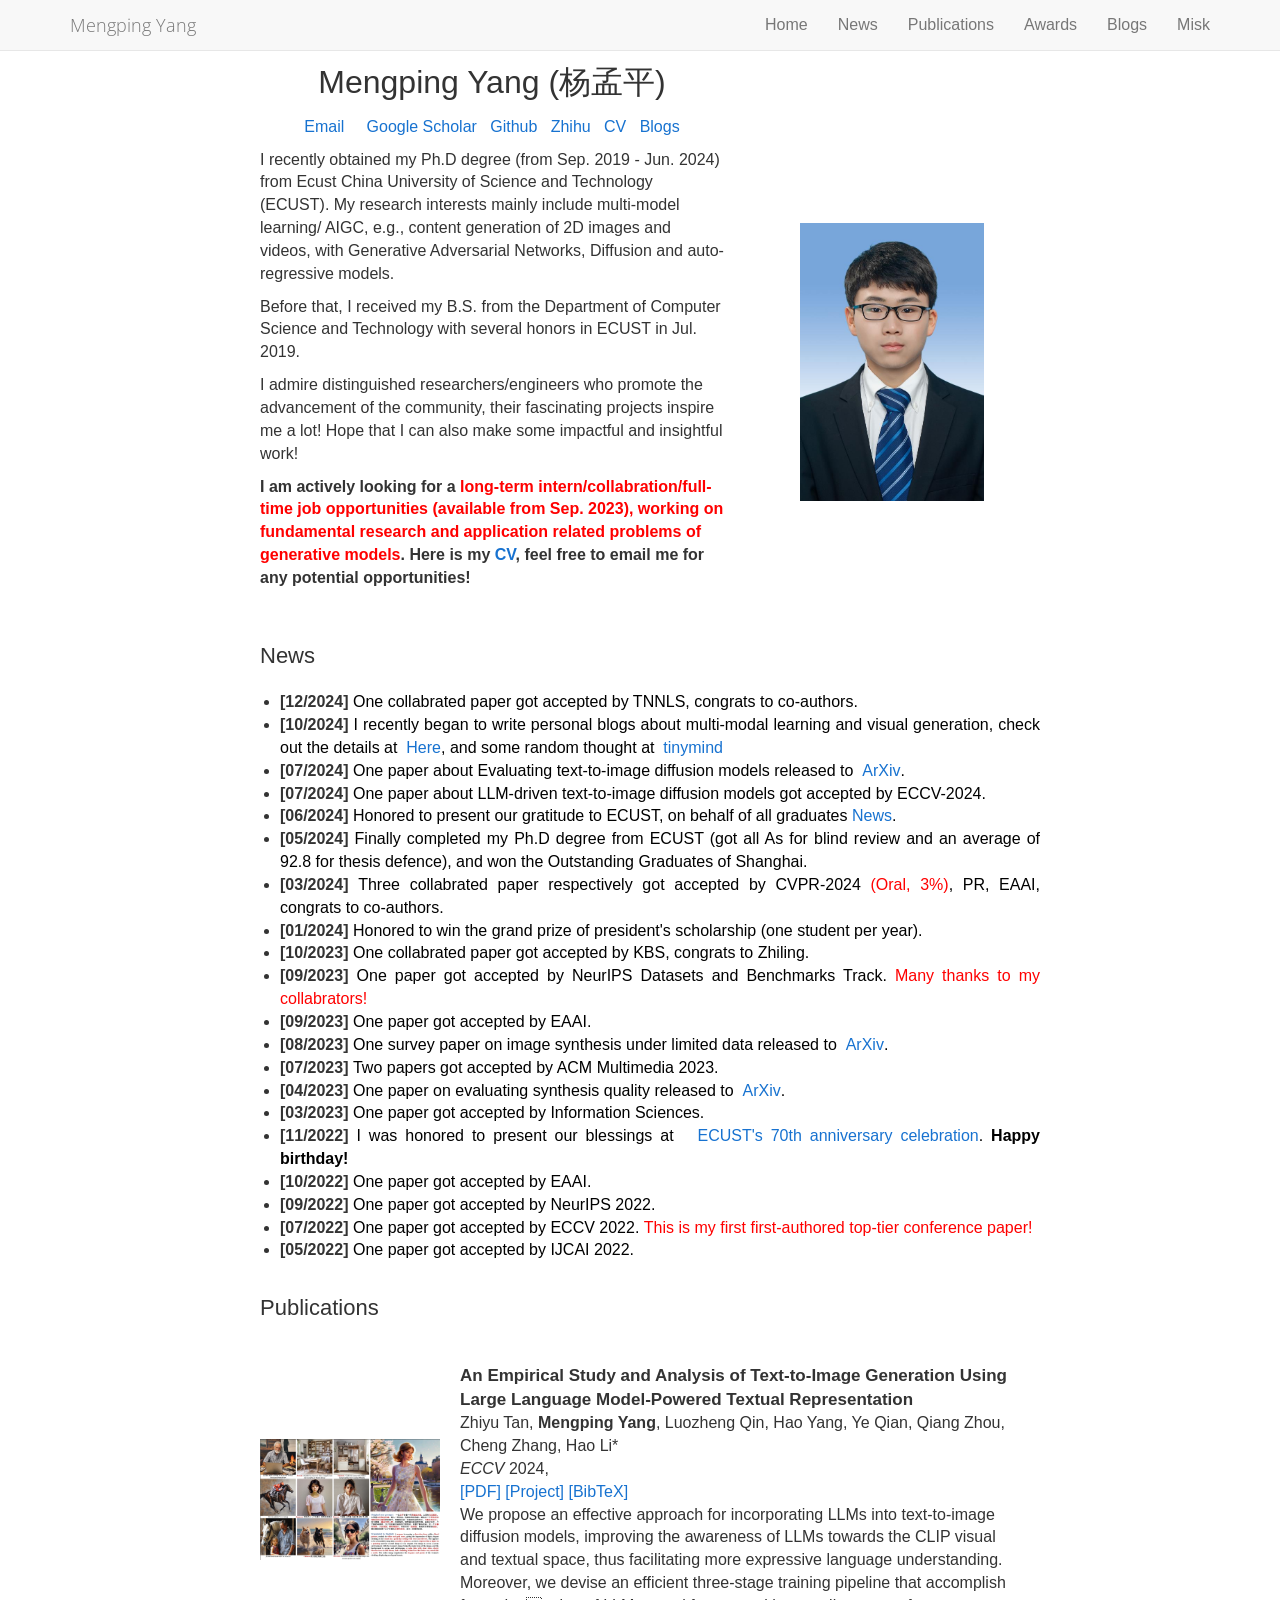
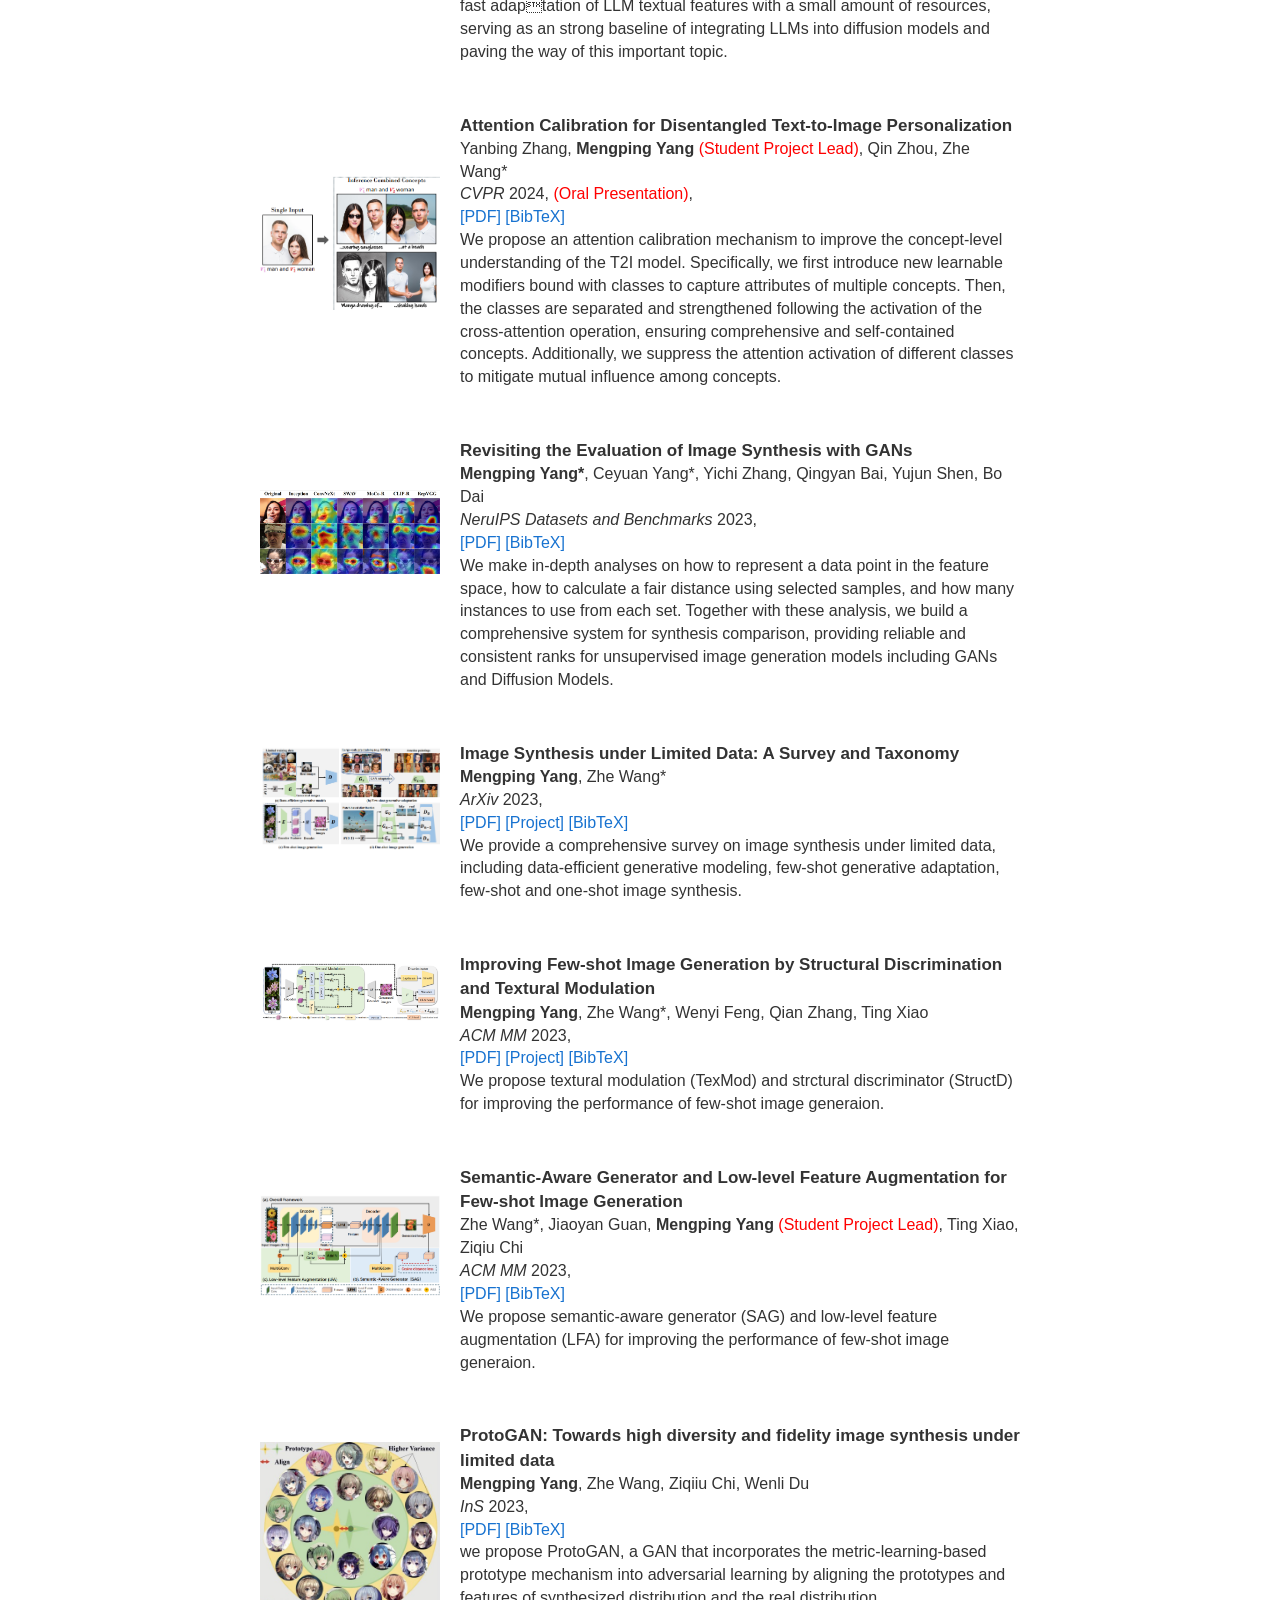
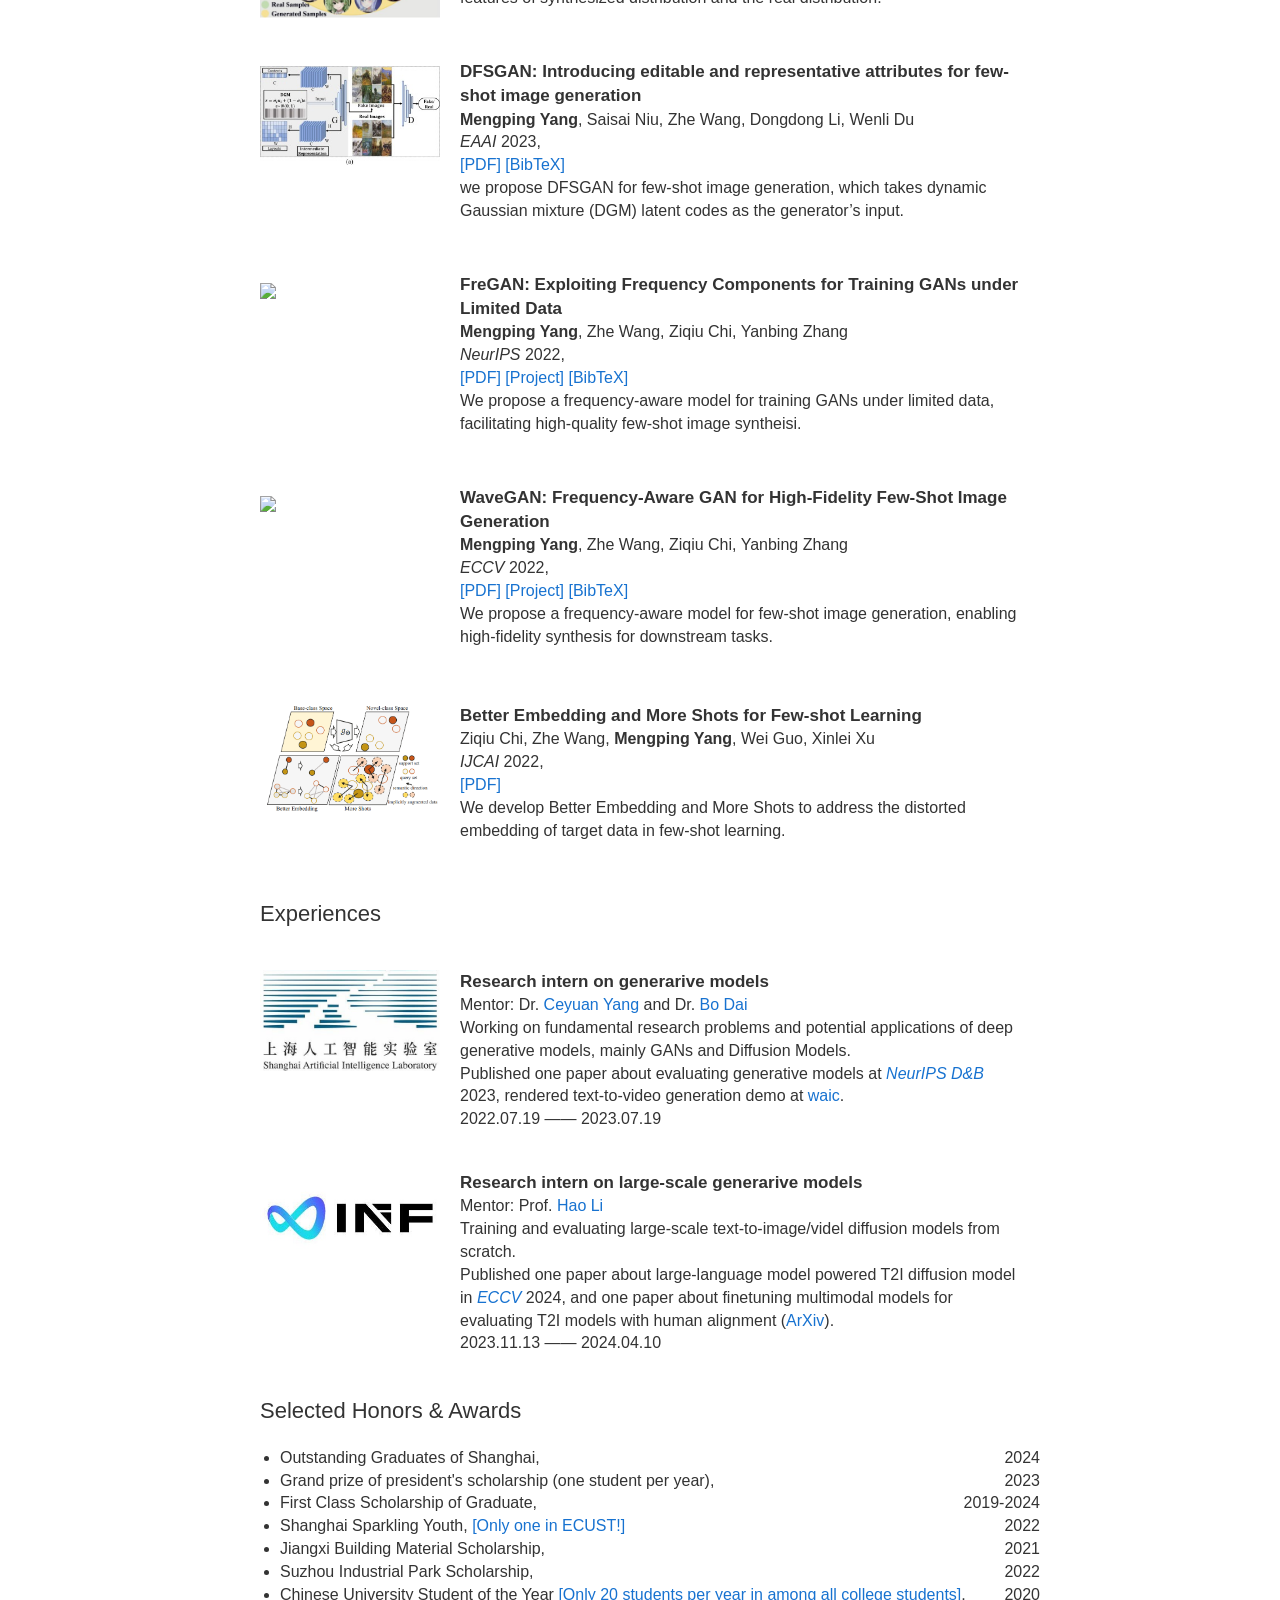
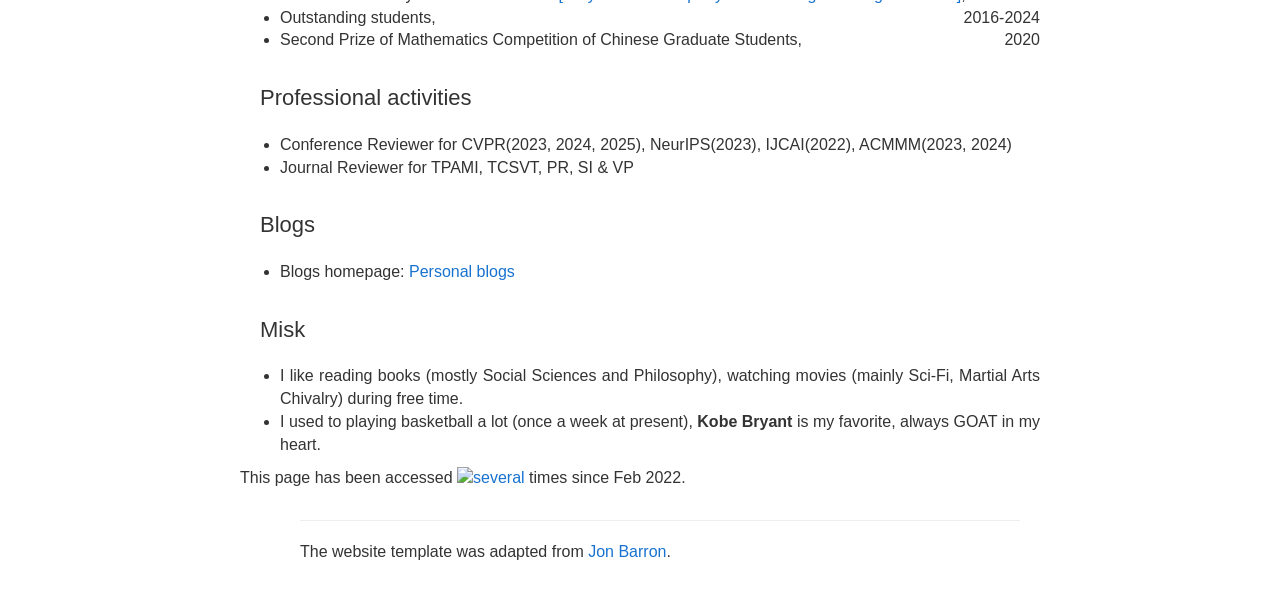
==== commit a1c6b9d9: "update email" ====
--- a/index.html
+++ b/index.html
@@ -78,7 +78,7 @@
                 <name>Mengping Yang (杨孟平)</name>
               </p>
               <p style="text-align:center">
-                kobeshegu[at]gmail.com &nbsp; &nbsp; <a href="https://scholar.google.com.hk/citations?user=yF34LtcAAAAJ&hl=zh-CN">Google Scholar</a> &nbsp;&nbsp;<a href="https://github.com/kobeshegu">Github</a> &nbsp;&nbsp;<a href="https://www.zhihu.com/people/ke-ke-ke-ke-ke-da-xia">Zhihu</a>  &nbsp;&nbsp;<a href="images/cv_ymp.pdf">CV</a>  &nbsp;&nbsp;<a href="https://forevermamba.work/blog/">Blogs</a>
+                <a href="mailto:kobeshegu@gmail.com">Email</a> &nbsp; &nbsp; <a href="https://scholar.google.com.hk/citations?user=yF34LtcAAAAJ&hl=zh-CN">Google Scholar</a> &nbsp;&nbsp;<a href="https://github.com/kobeshegu">Github</a> &nbsp;&nbsp;<a href="https://www.zhihu.com/people/ke-ke-ke-ke-ke-da-xia">Zhihu</a>  &nbsp;&nbsp;<a href="images/cv_ymp.pdf">CV</a>  &nbsp;&nbsp;<a href="https://forevermamba.work/blog/">Blogs</a>
               </p>
               <p>I recently obtained my Ph.D degree (from Sep. 2019 - Jun. 2024) from Ecust China University of Science and Technology (ECUST). My research interests mainly include multi-model learning/ AIGC, e.g., content generation of 2D images and videos, with Generative Adversarial Networks, Diffusion and auto-regressive models.
               </p>
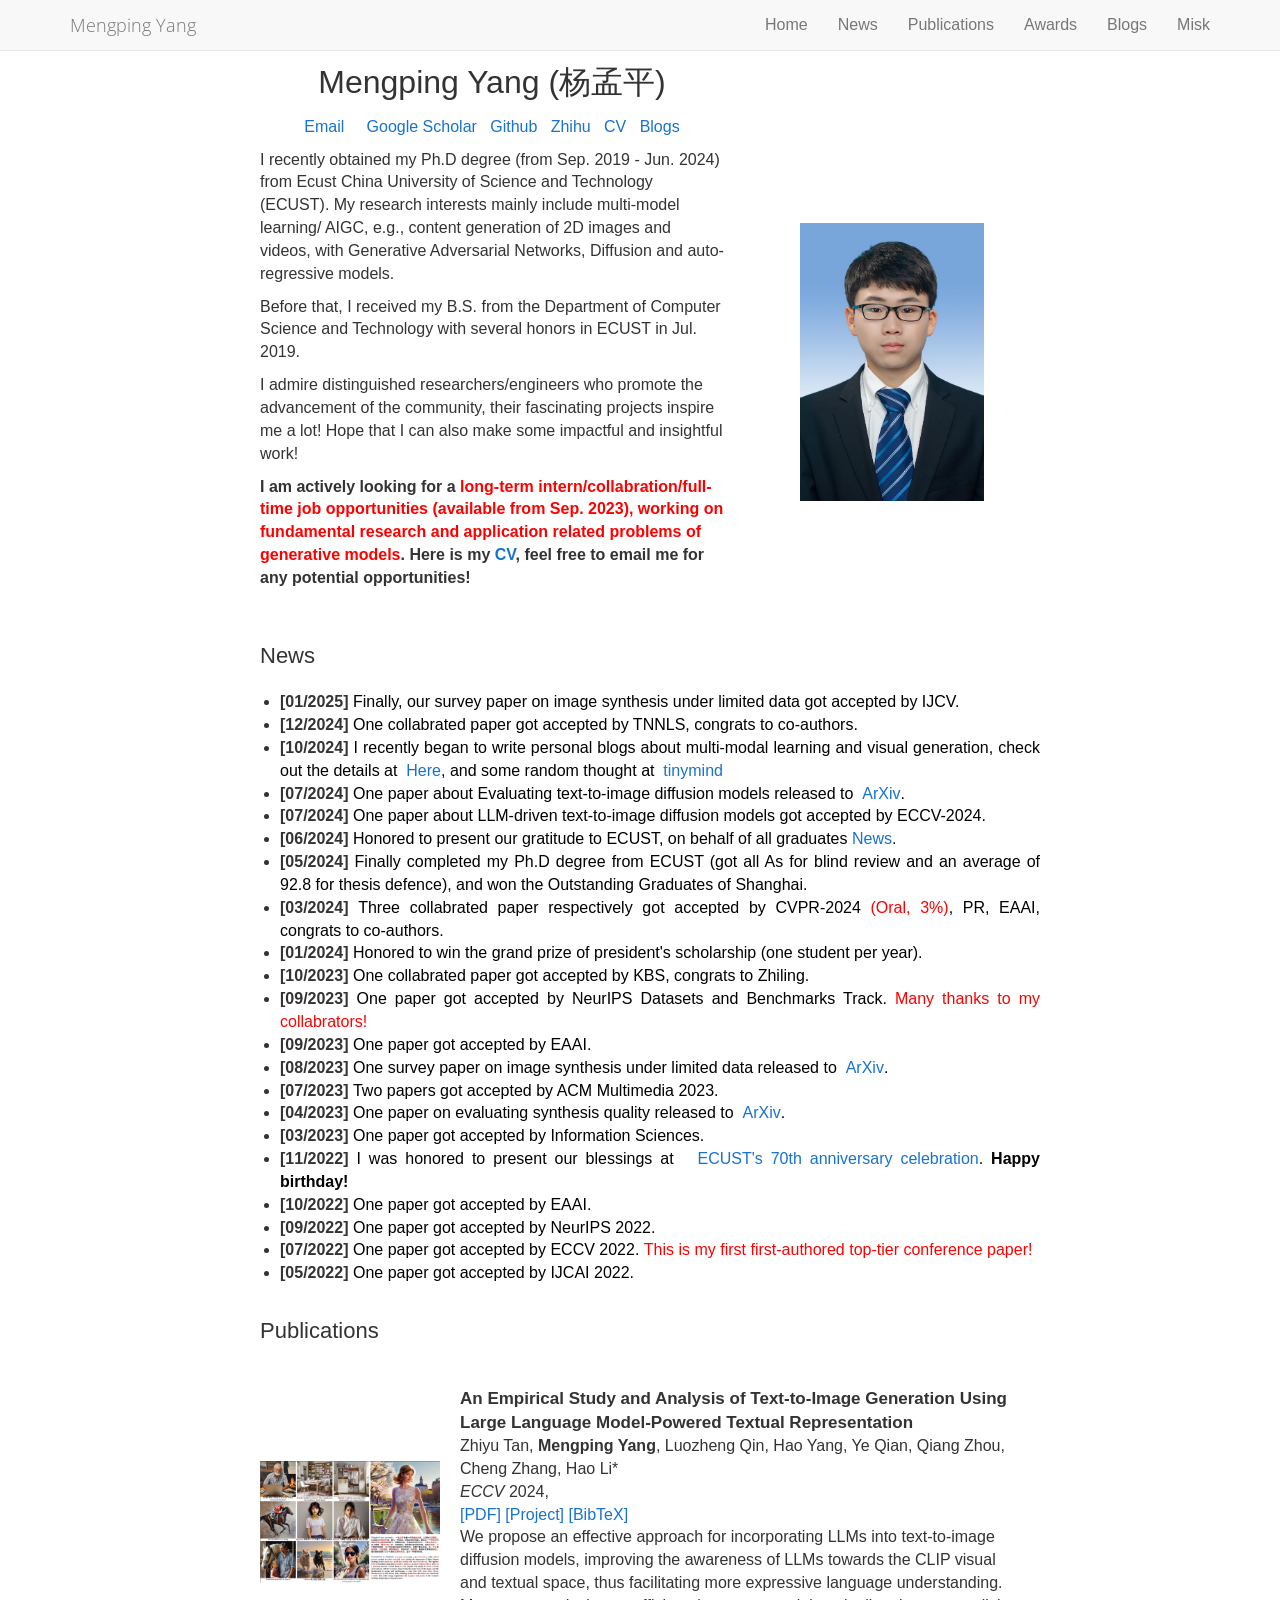
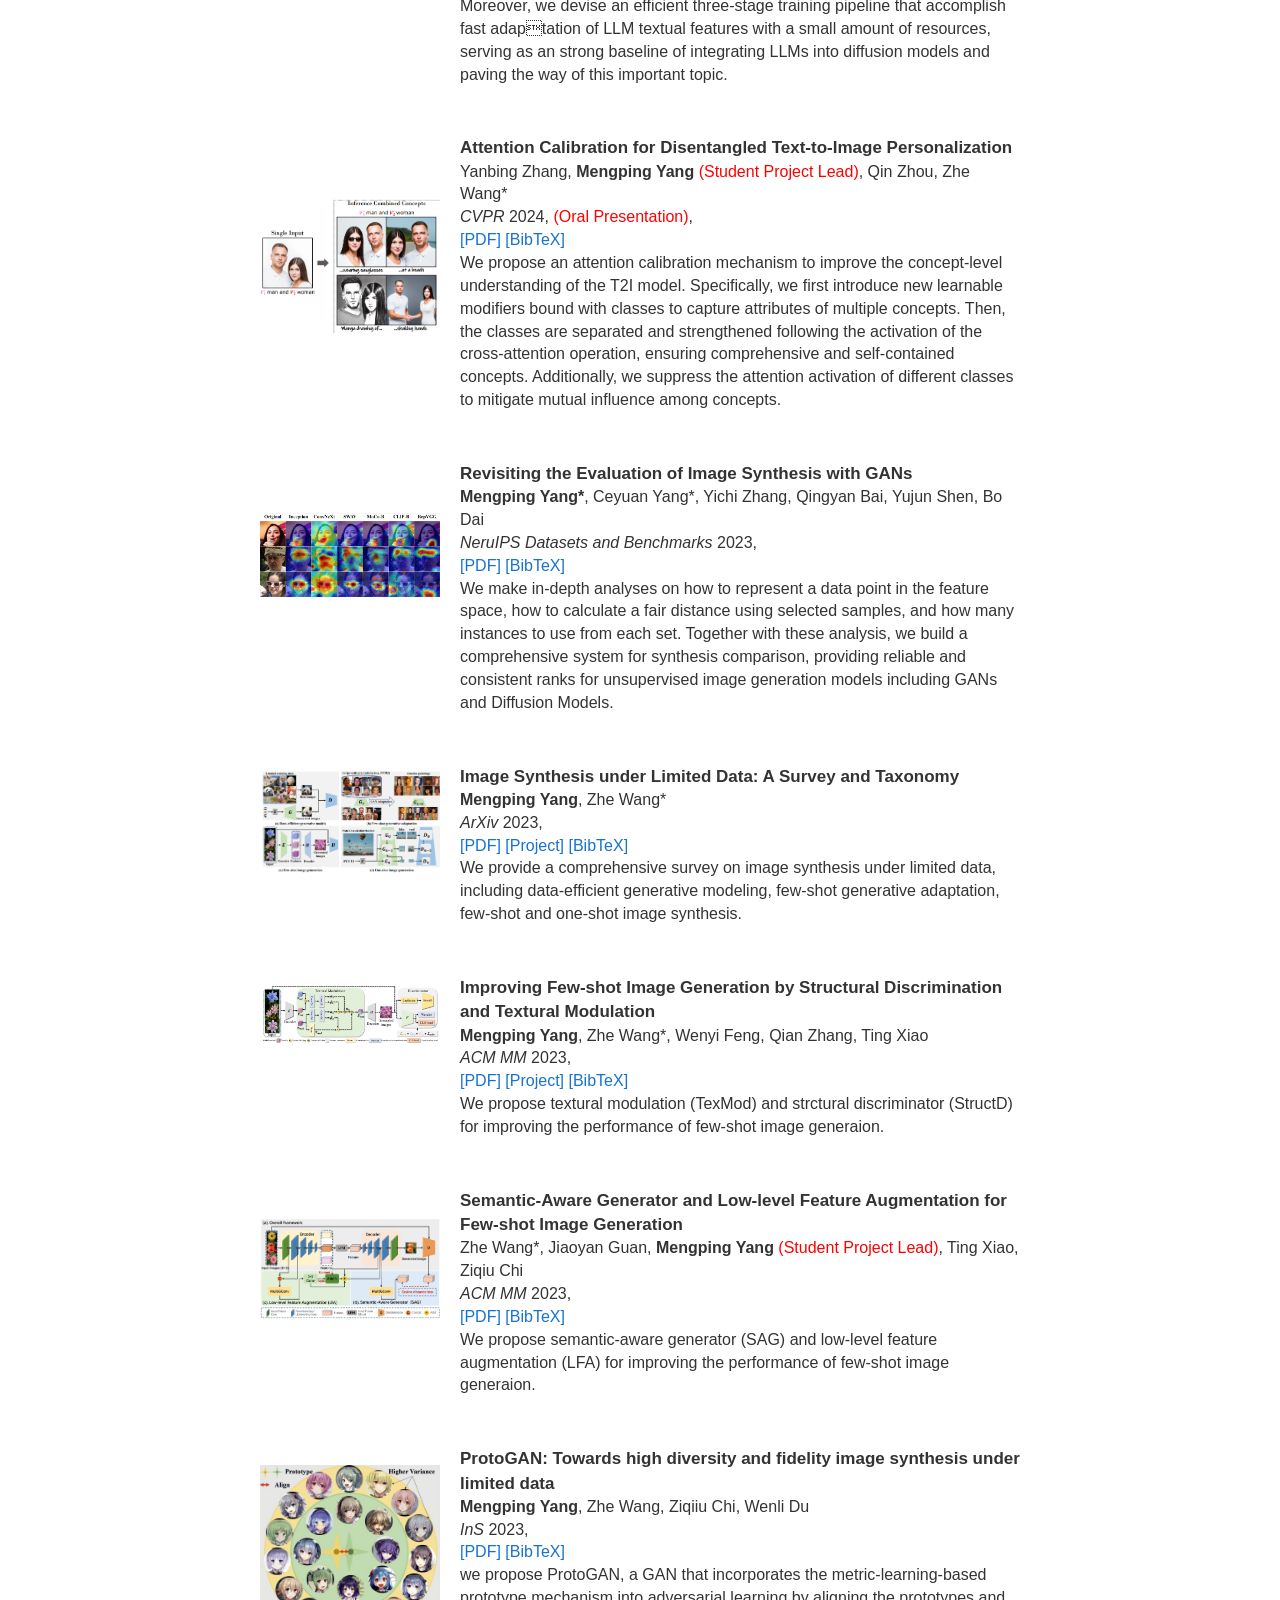
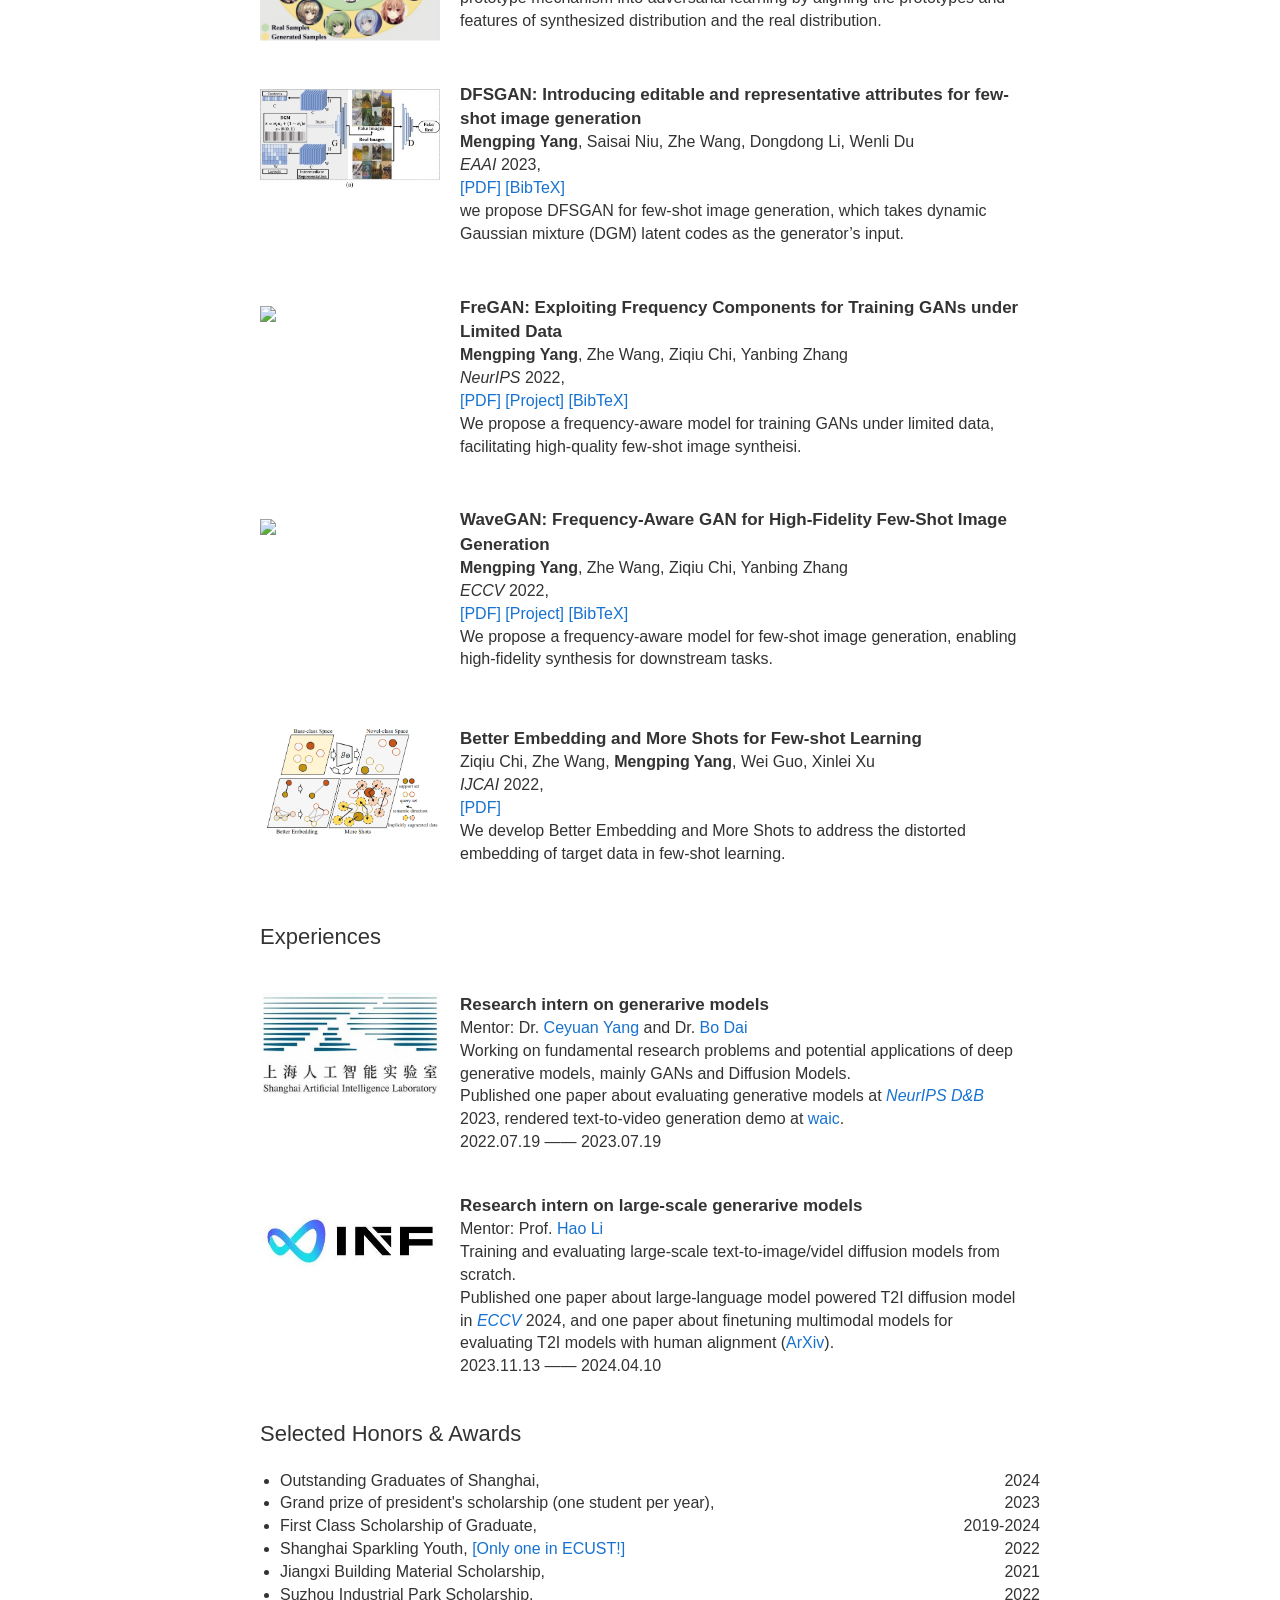
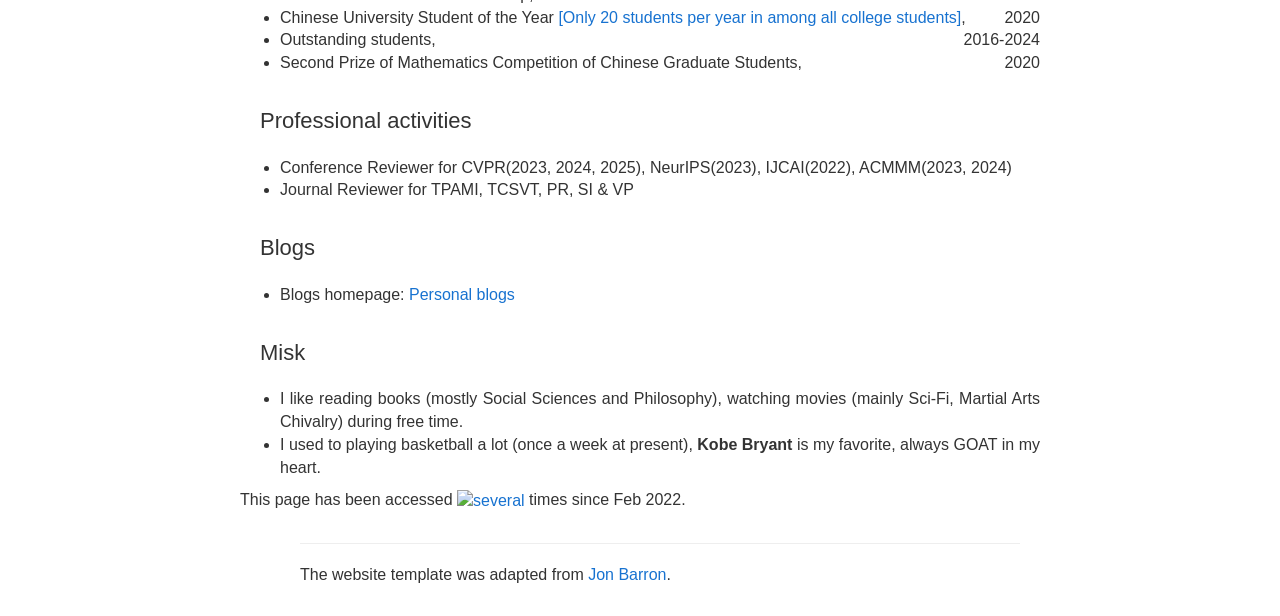
==== commit 3a6aaac2: "Done:update" ====
--- a/index.html
+++ b/index.html
@@ -110,6 +110,8 @@
         </tbody></table>
         <table style="width:100%;border:0px;border-spacing:0px;border-collapse:separate;margin-right:auto;margin-left:auto;"><tbody>
           <ul style="font-size: 12pt; text-align: justify;">
+            <li><strong>[01/2025]</strong>
+              <font color="black" size="3"> Finally, our survey paper on image synthesis under limited data got accepted by IJCV. </font>
             <li><strong>[12/2024]</strong>
               <font color="black" size="3"> One collabrated paper got accepted by TNNLS, congrats to co-authors. </font>
             <li><strong>[10/2024]</strong>
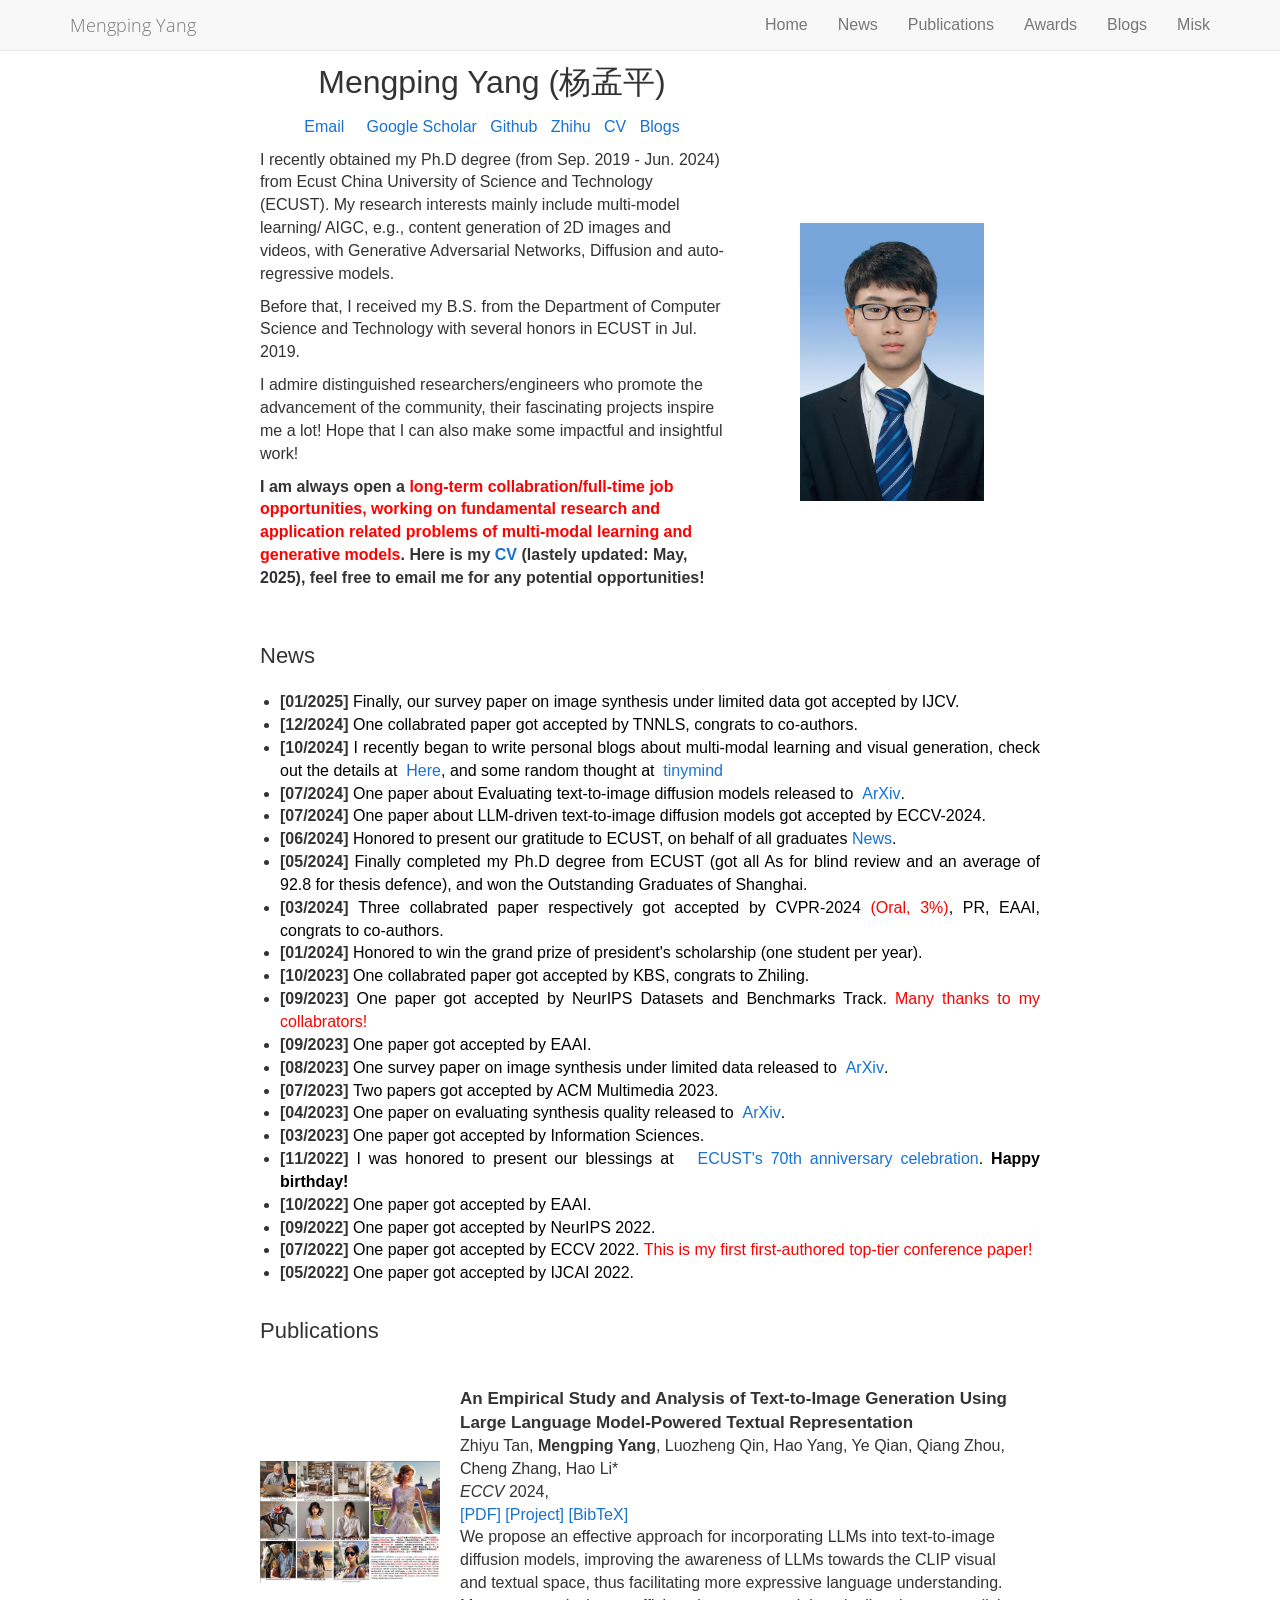
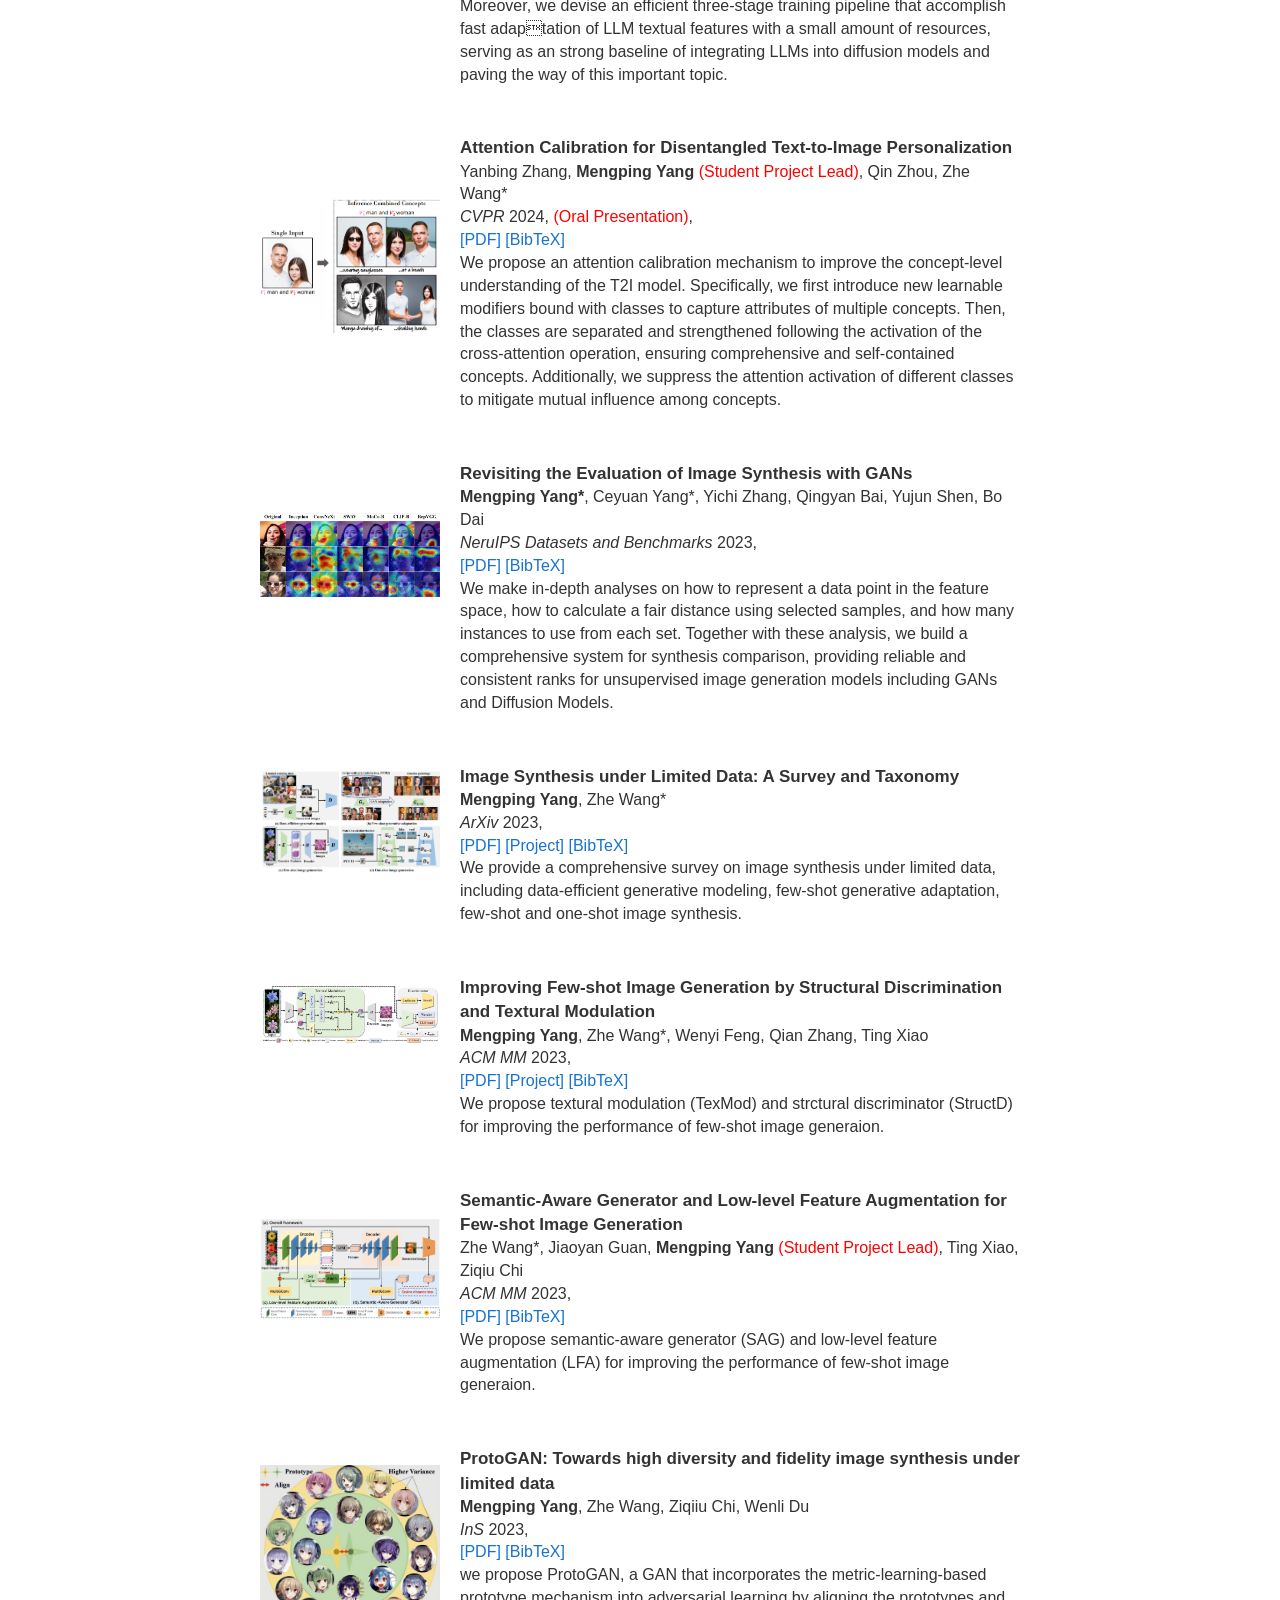
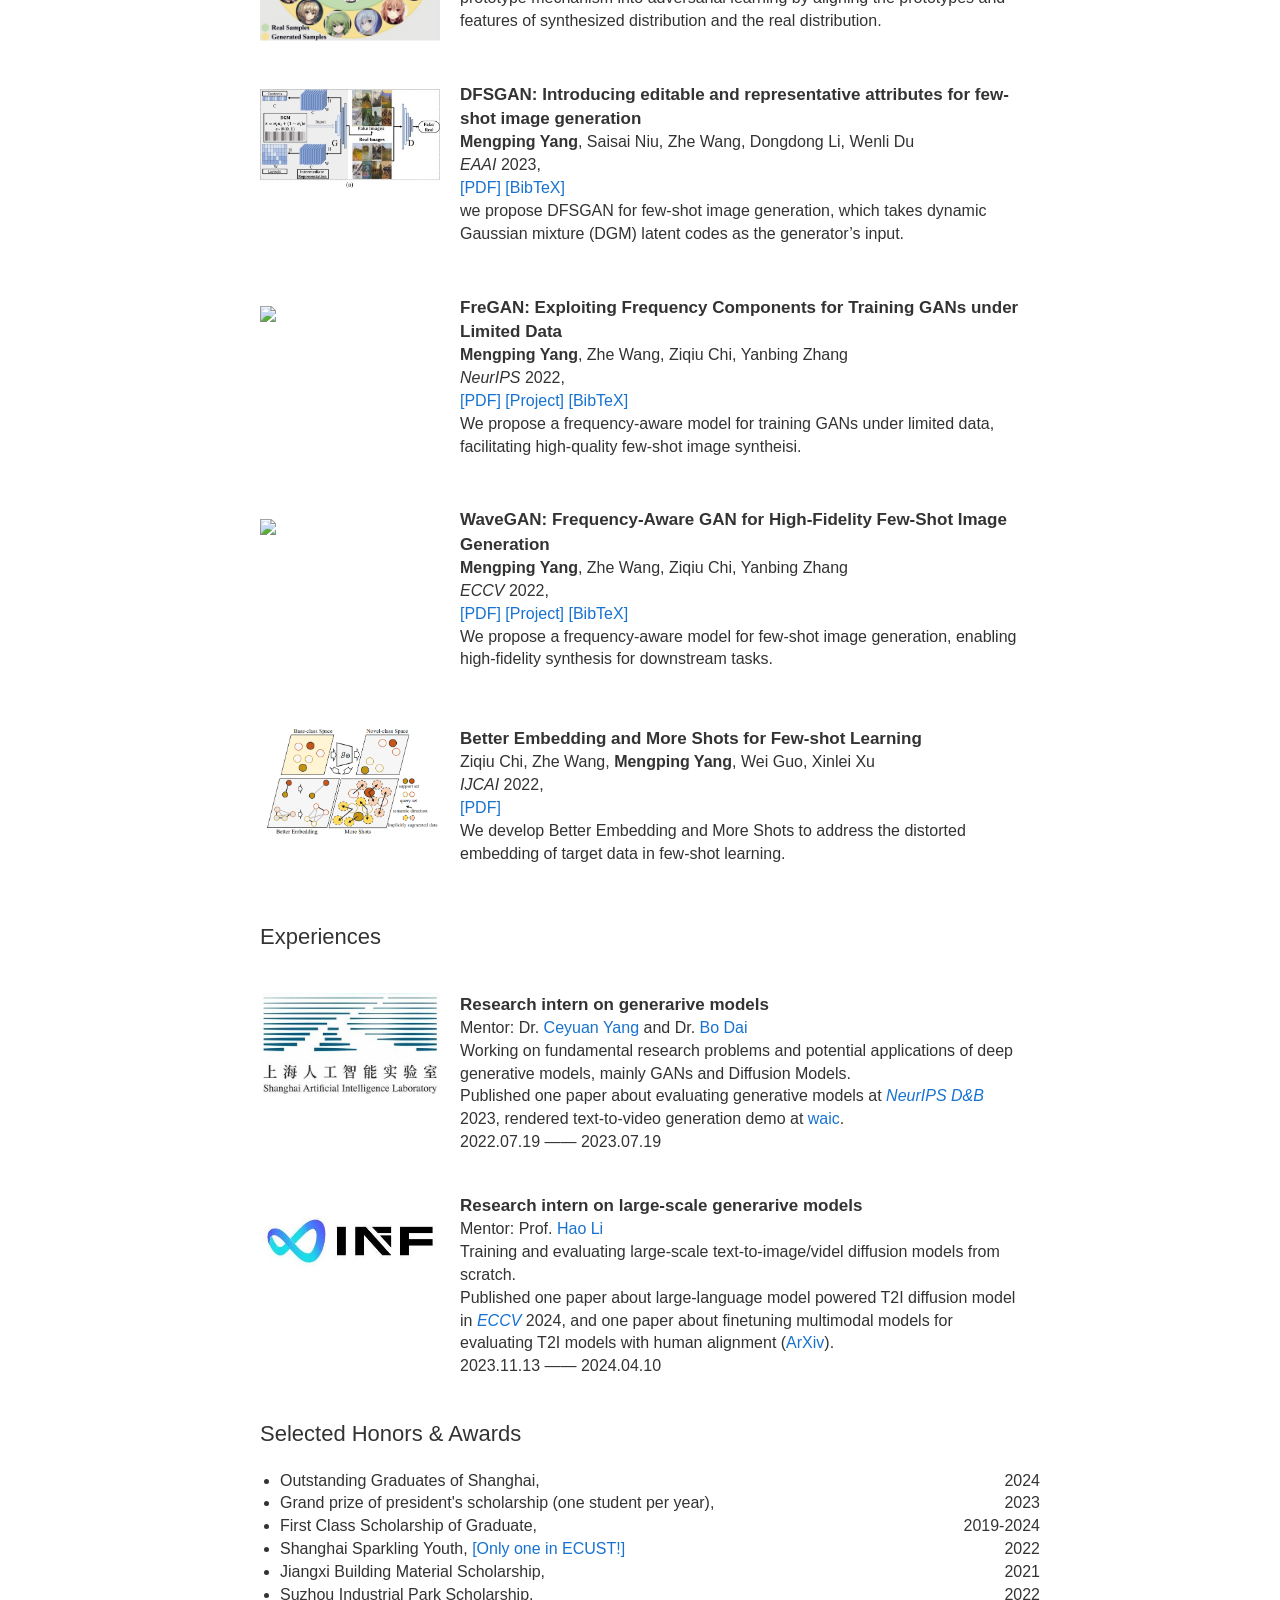
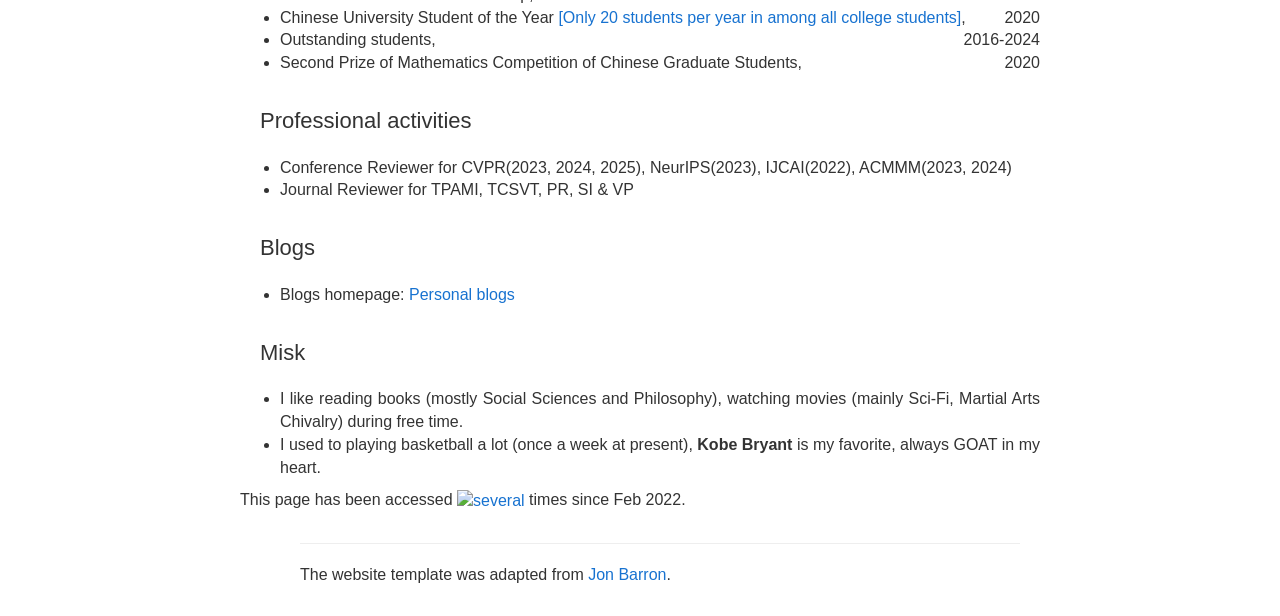
==== commit 328fe126: "Done: update" ====
--- a/index.html
+++ b/index.html
@@ -90,7 +90,7 @@
                 Hope that I can also make some impactful and insightful work!
               </p>
               <p>
-              <strong> I am actively looking for a <font color="red">long-term intern/collabration/full-time job opportunities (available from Sep. 2023), working on fundamental research and application related problems of generative models</font>. Here is my <a href="images/cv_ymp.pdf">CV</a>, feel free to email me for any potential opportunities! </strong>
+              <strong> I am always open a <font color="red">long-term collabration/full-time job opportunities, working on fundamental research and application related problems of multi-modal learning and generative models</font>. Here is my <a href="images/cv_ymp.pdf">CV</a> (lastely updated: May, 2025), feel free to email me for any potential opportunities! </strong>
               </p>
 		    
             </td>
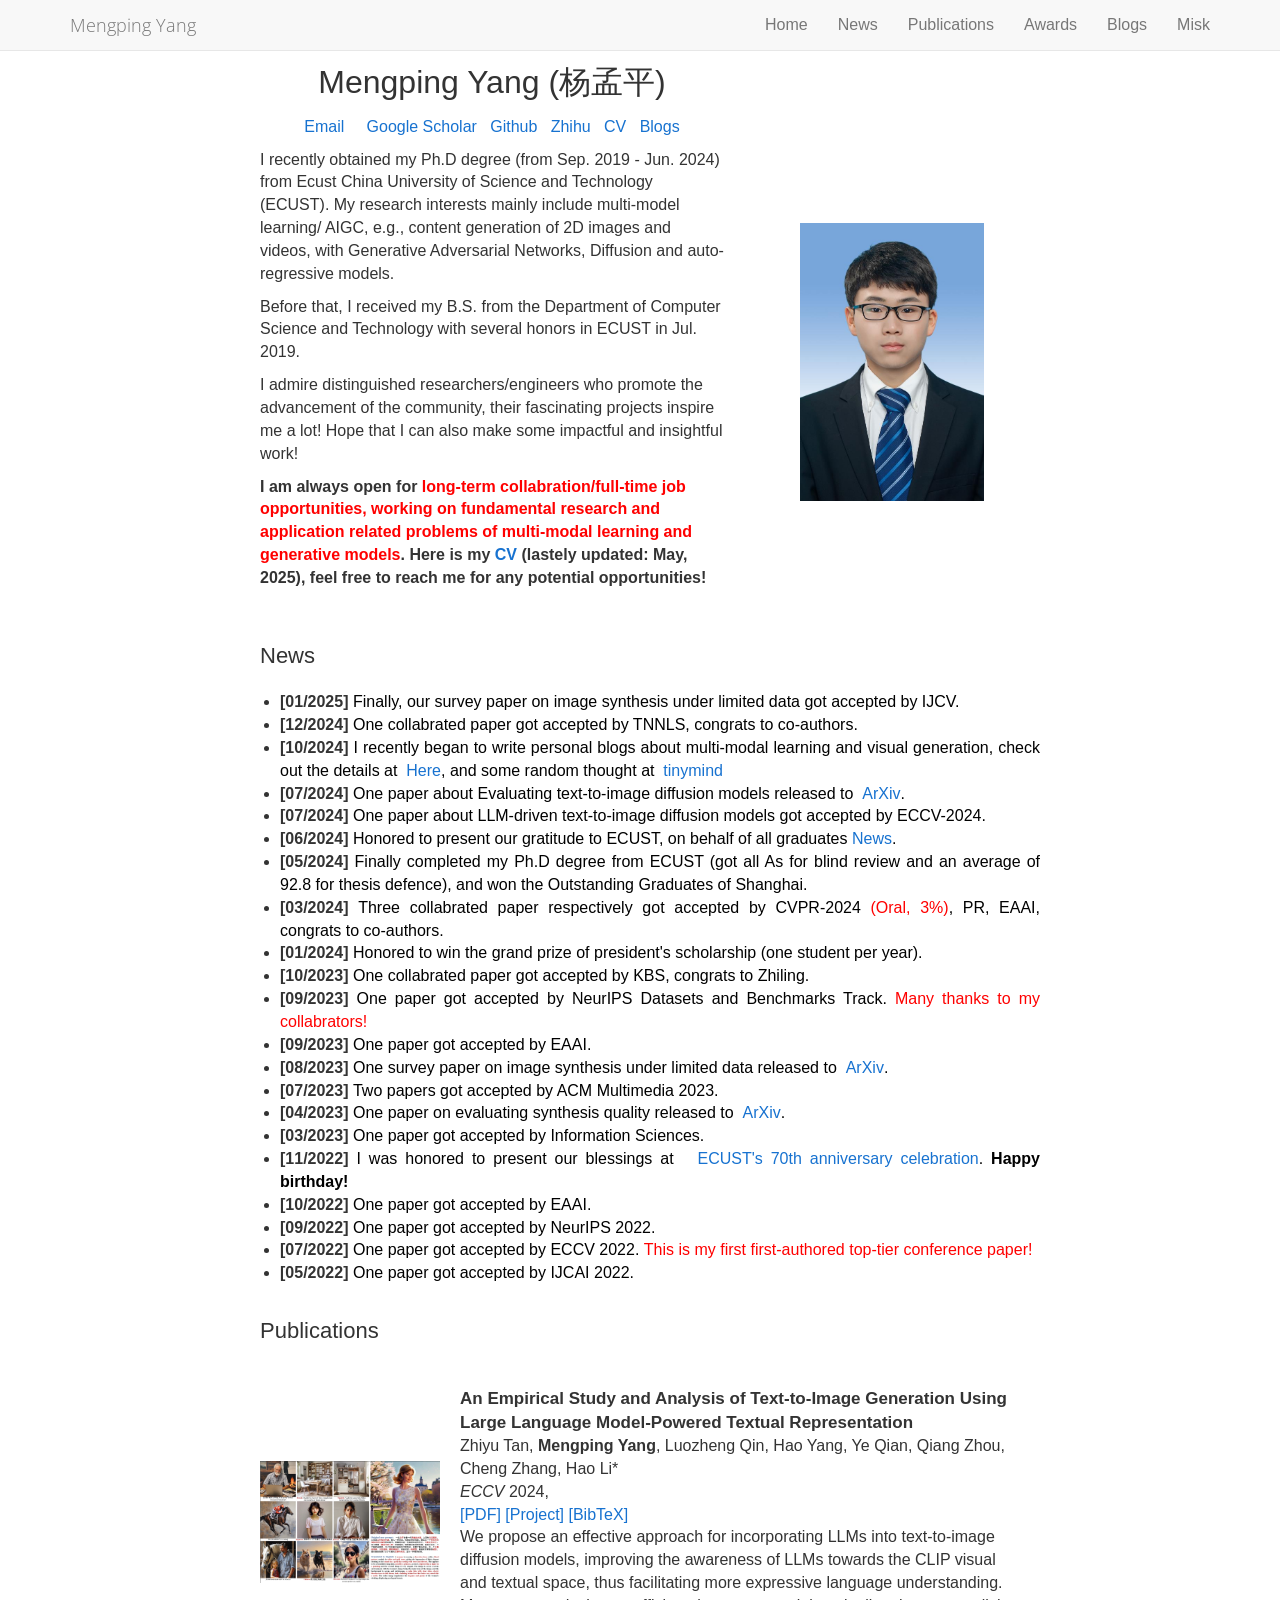
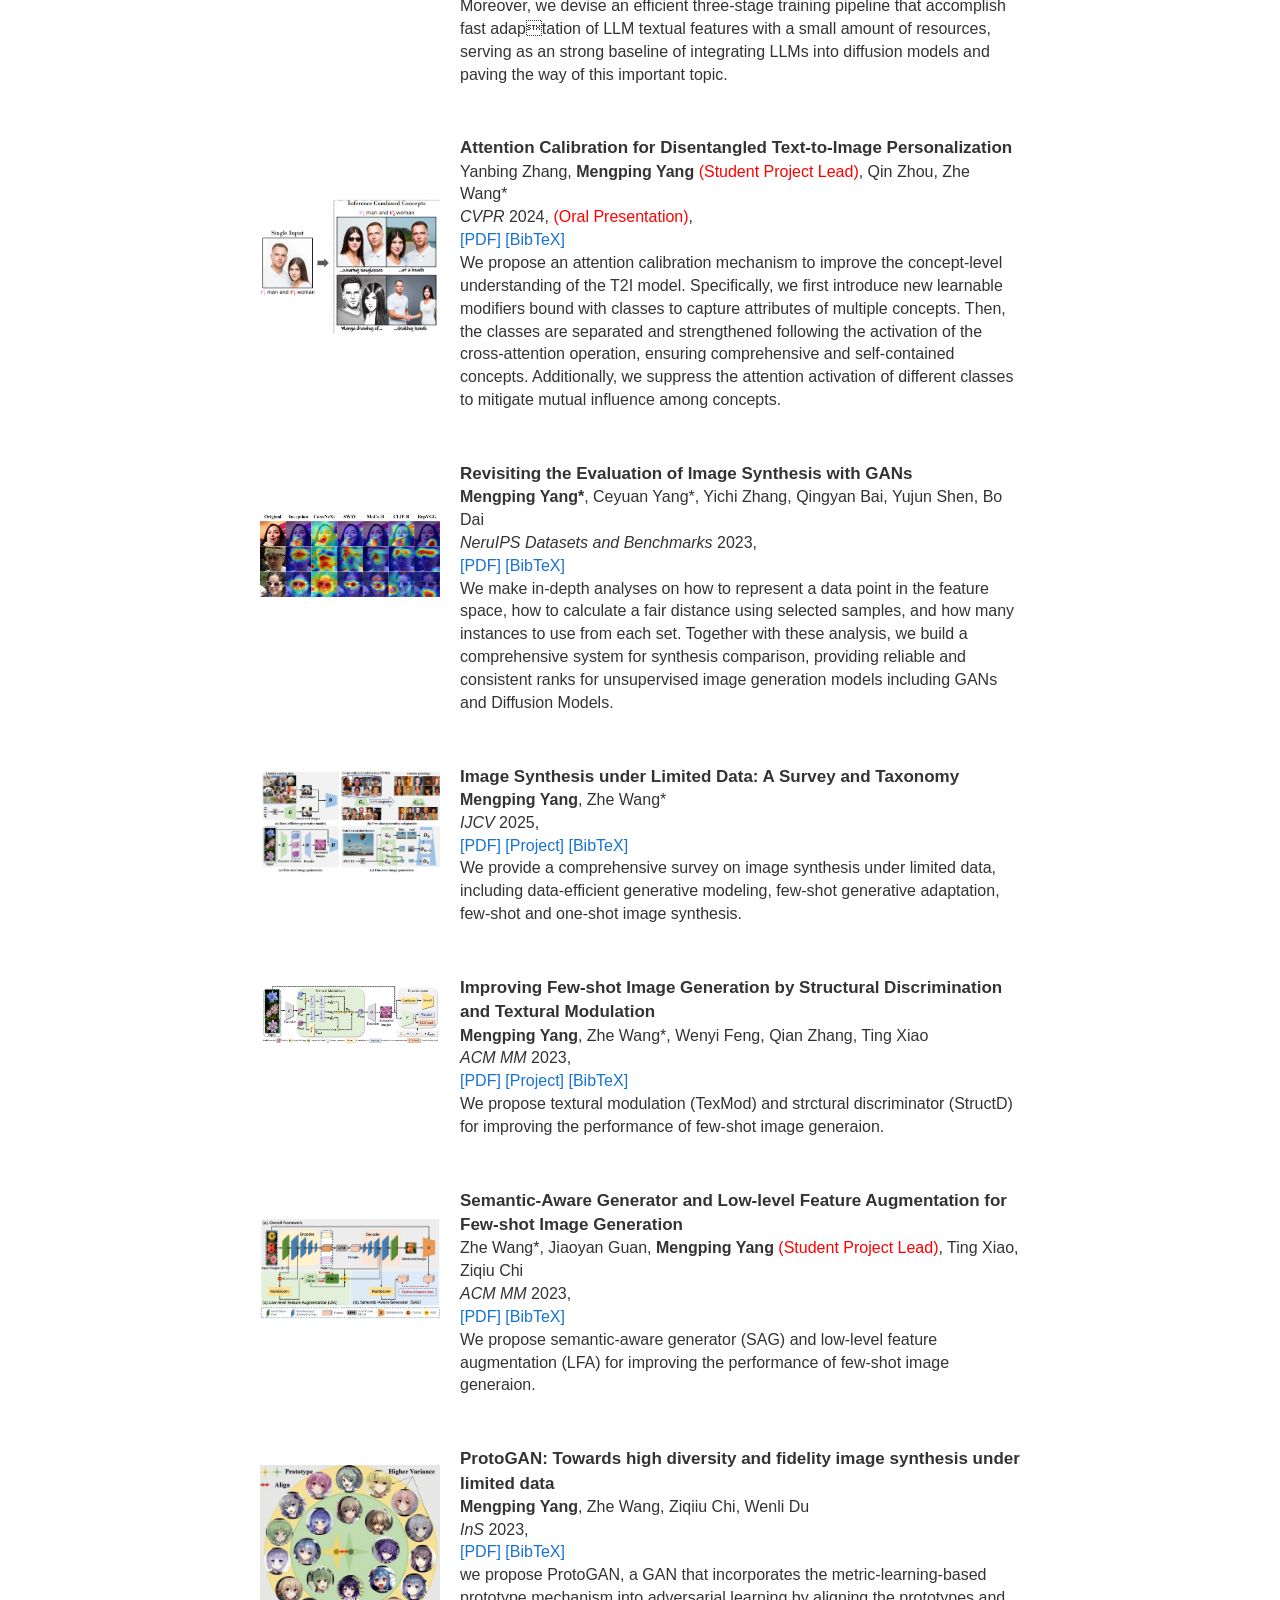
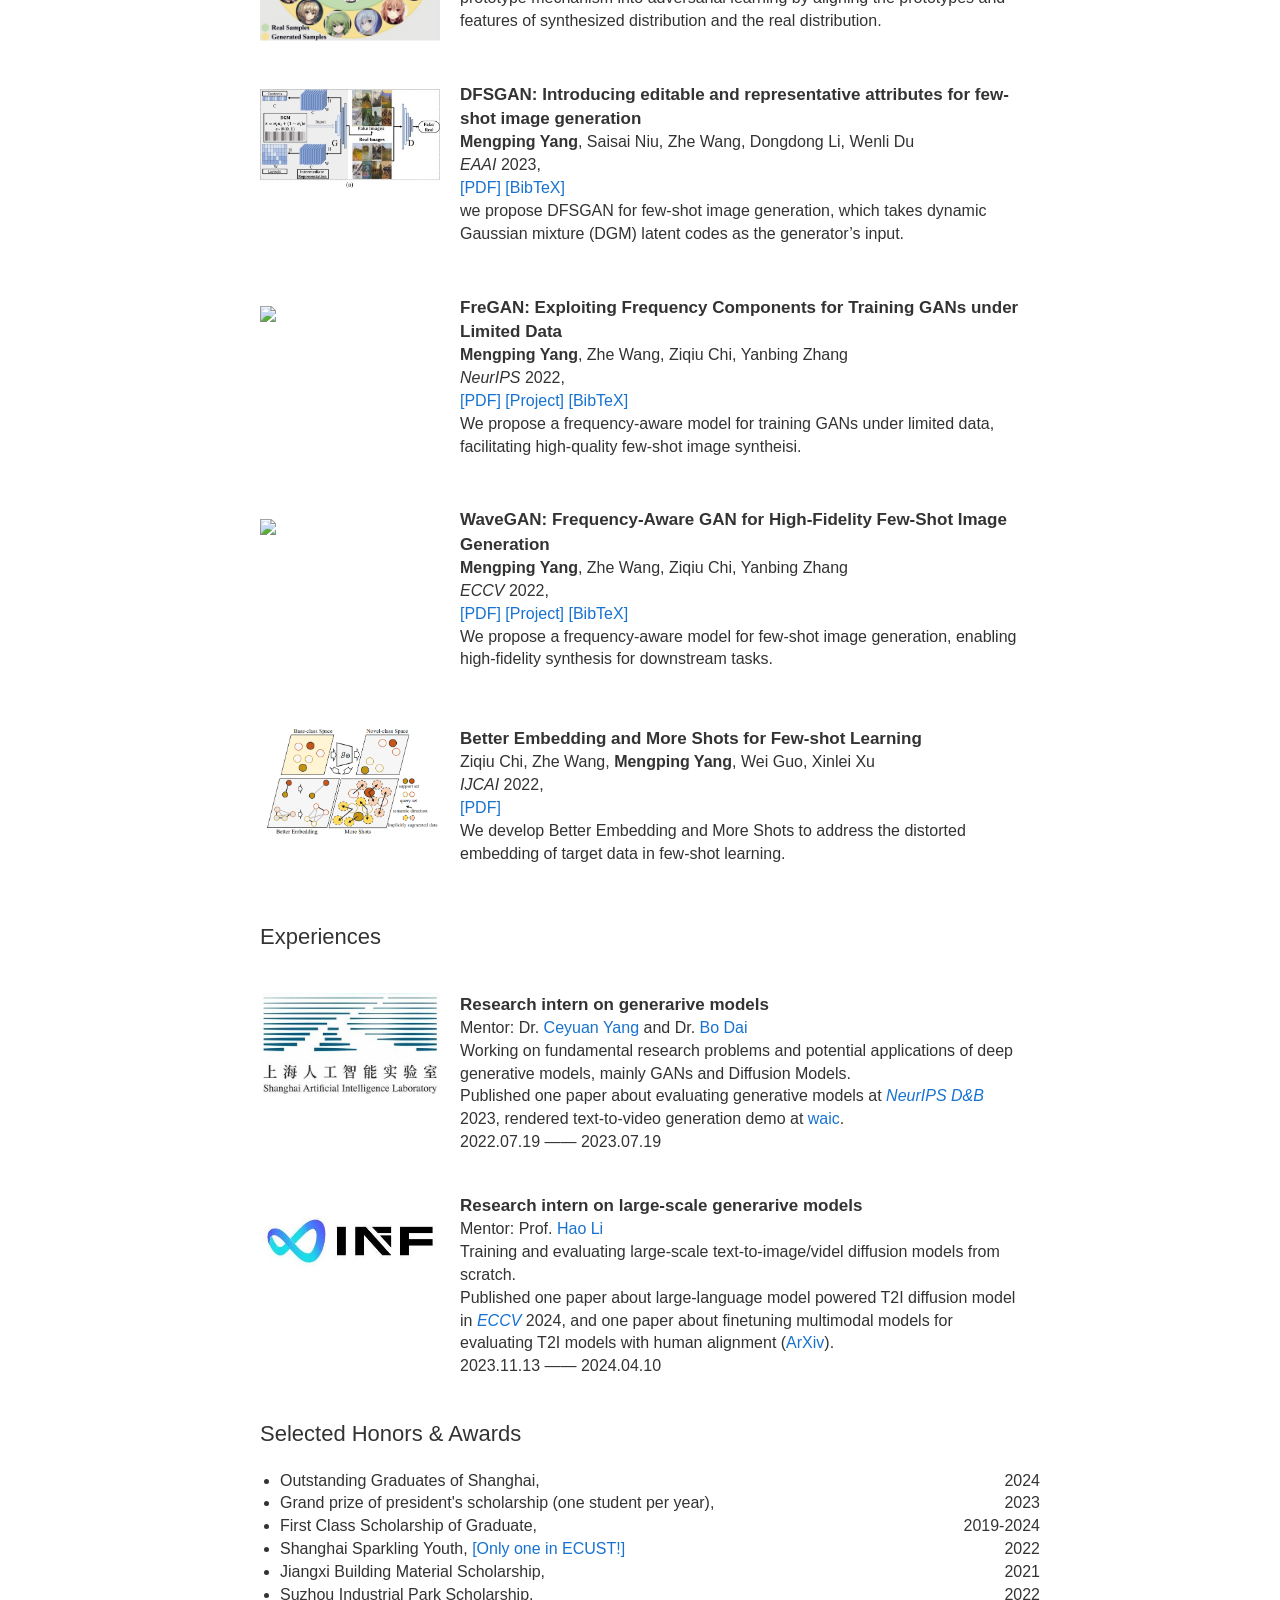
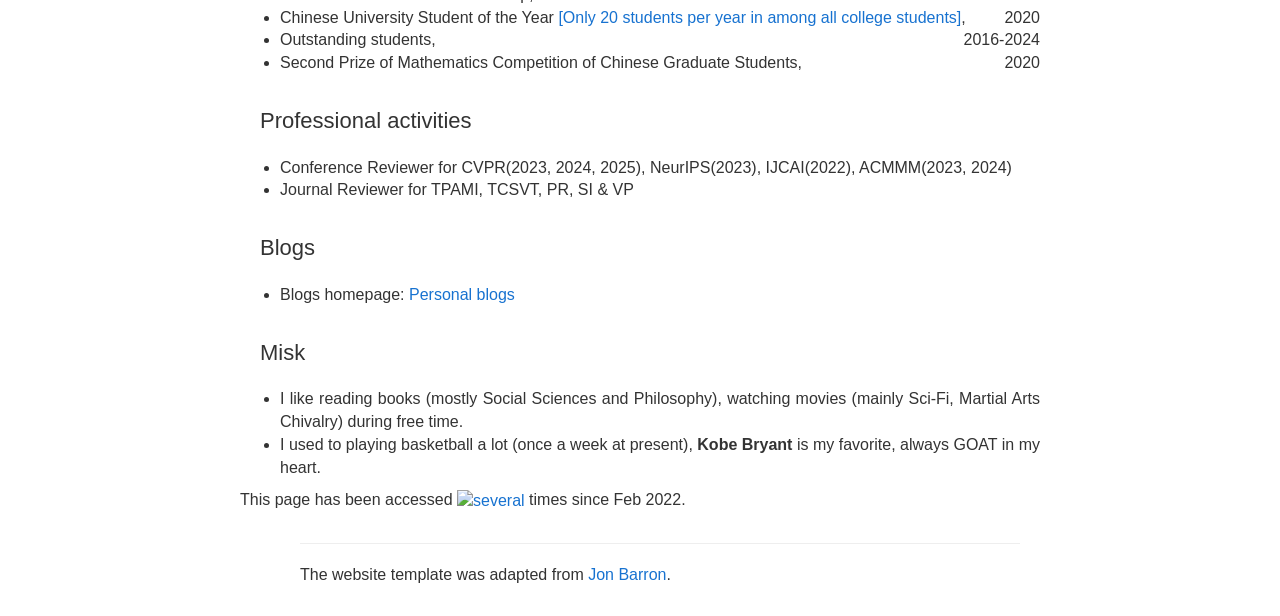
==== commit e34a9d36: "Done:update" ====
--- a/index.html
+++ b/index.html
@@ -90,7 +90,7 @@
                 Hope that I can also make some impactful and insightful work!
               </p>
               <p>
-              <strong> I am always open a <font color="red">long-term collabration/full-time job opportunities, working on fundamental research and application related problems of multi-modal learning and generative models</font>. Here is my <a href="images/cv_ymp.pdf">CV</a> (lastely updated: May, 2025), feel free to email me for any potential opportunities! </strong>
+              <strong> I am always open for <font color="red">long-term collabration/full-time job opportunities, working on fundamental research and application related problems of multi-modal learning and generative models</font>. Here is my <a href="images/cv_ymp.pdf">CV</a> (lastely updated: May, 2025), feel free to reach me for any potential opportunities! </strong>
               </p>
 		    
             </td>
@@ -273,7 +273,7 @@
               <br>
               <strong>Mengping Yang</strong>, Zhe Wang*
               <br>
-              <em>ArXiv</em> 2023,
+              <em>IJCV</em> 2025,
               <br>
               <a href="https://arxiv.org/abs/2307.16879">[PDF]</a>
               <a href="https://github.com/kobeshegu/awesome-few-shot-generation">[Project]</a>
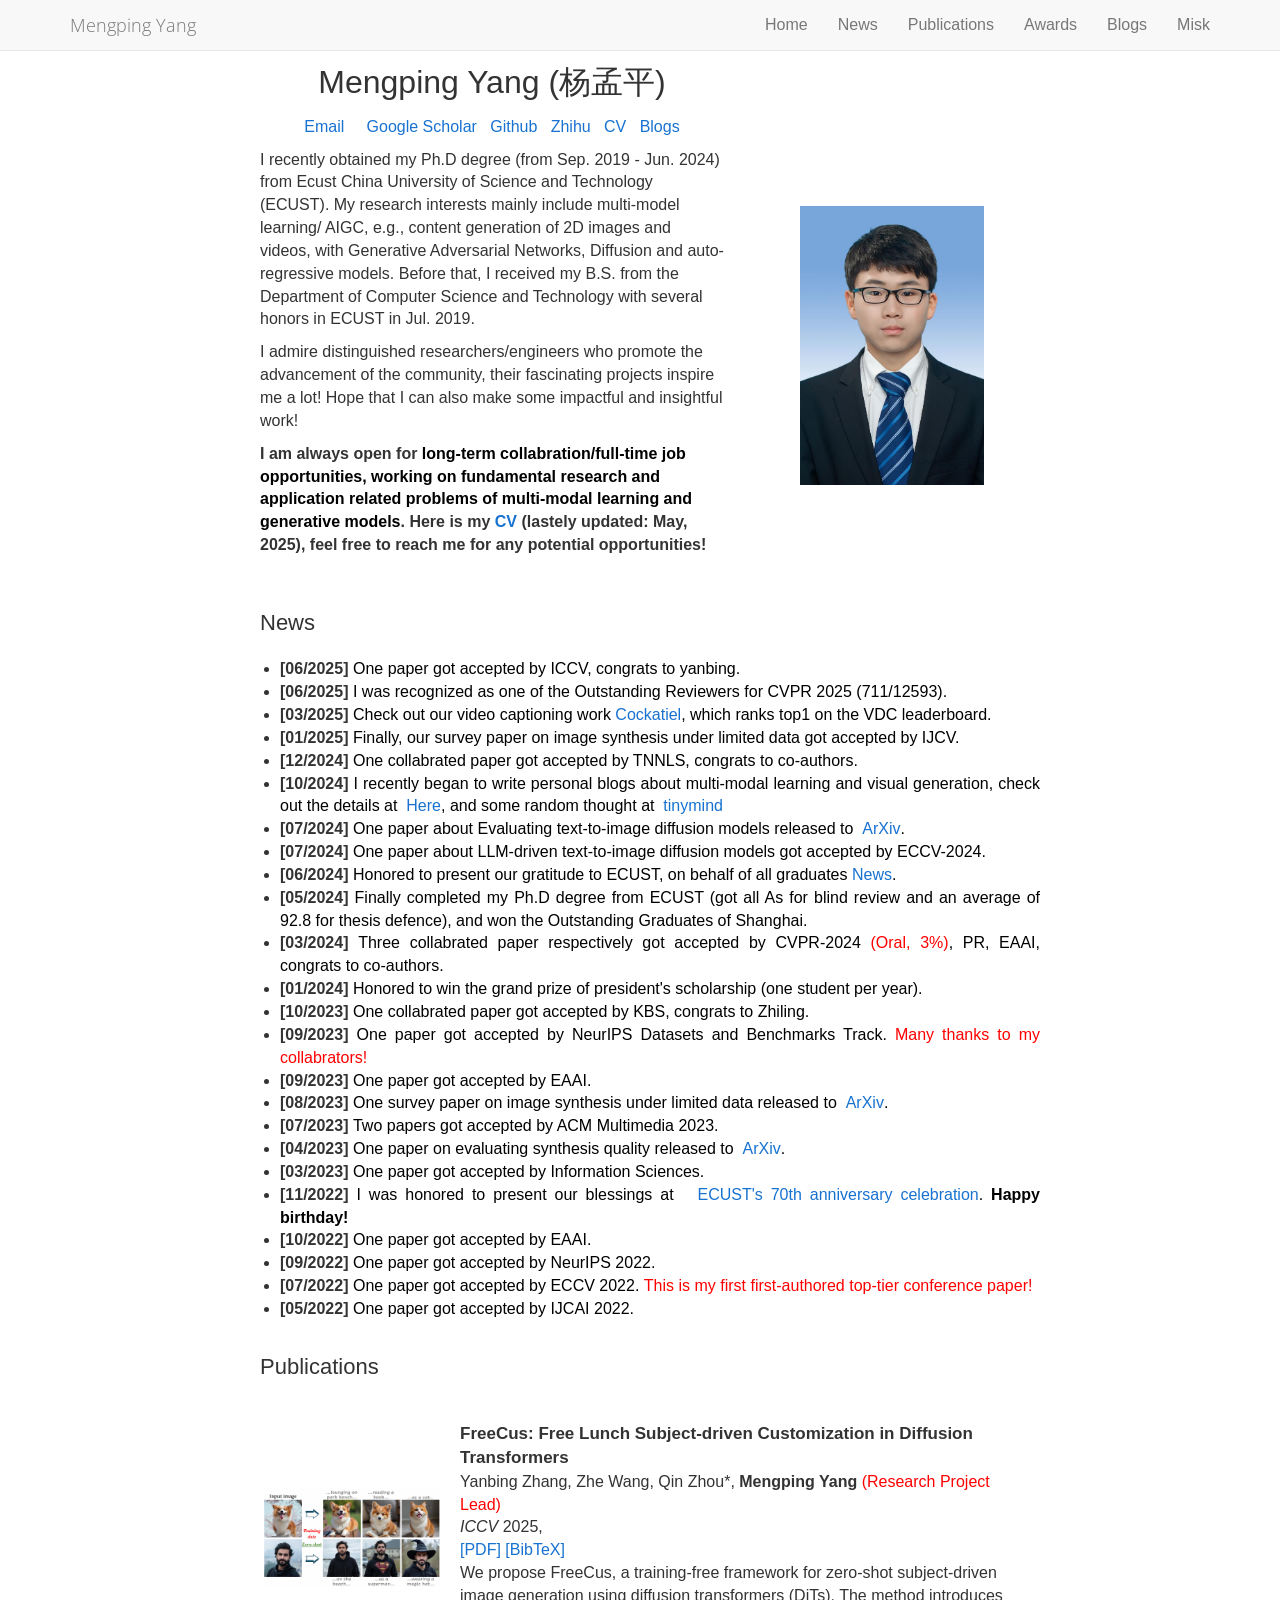
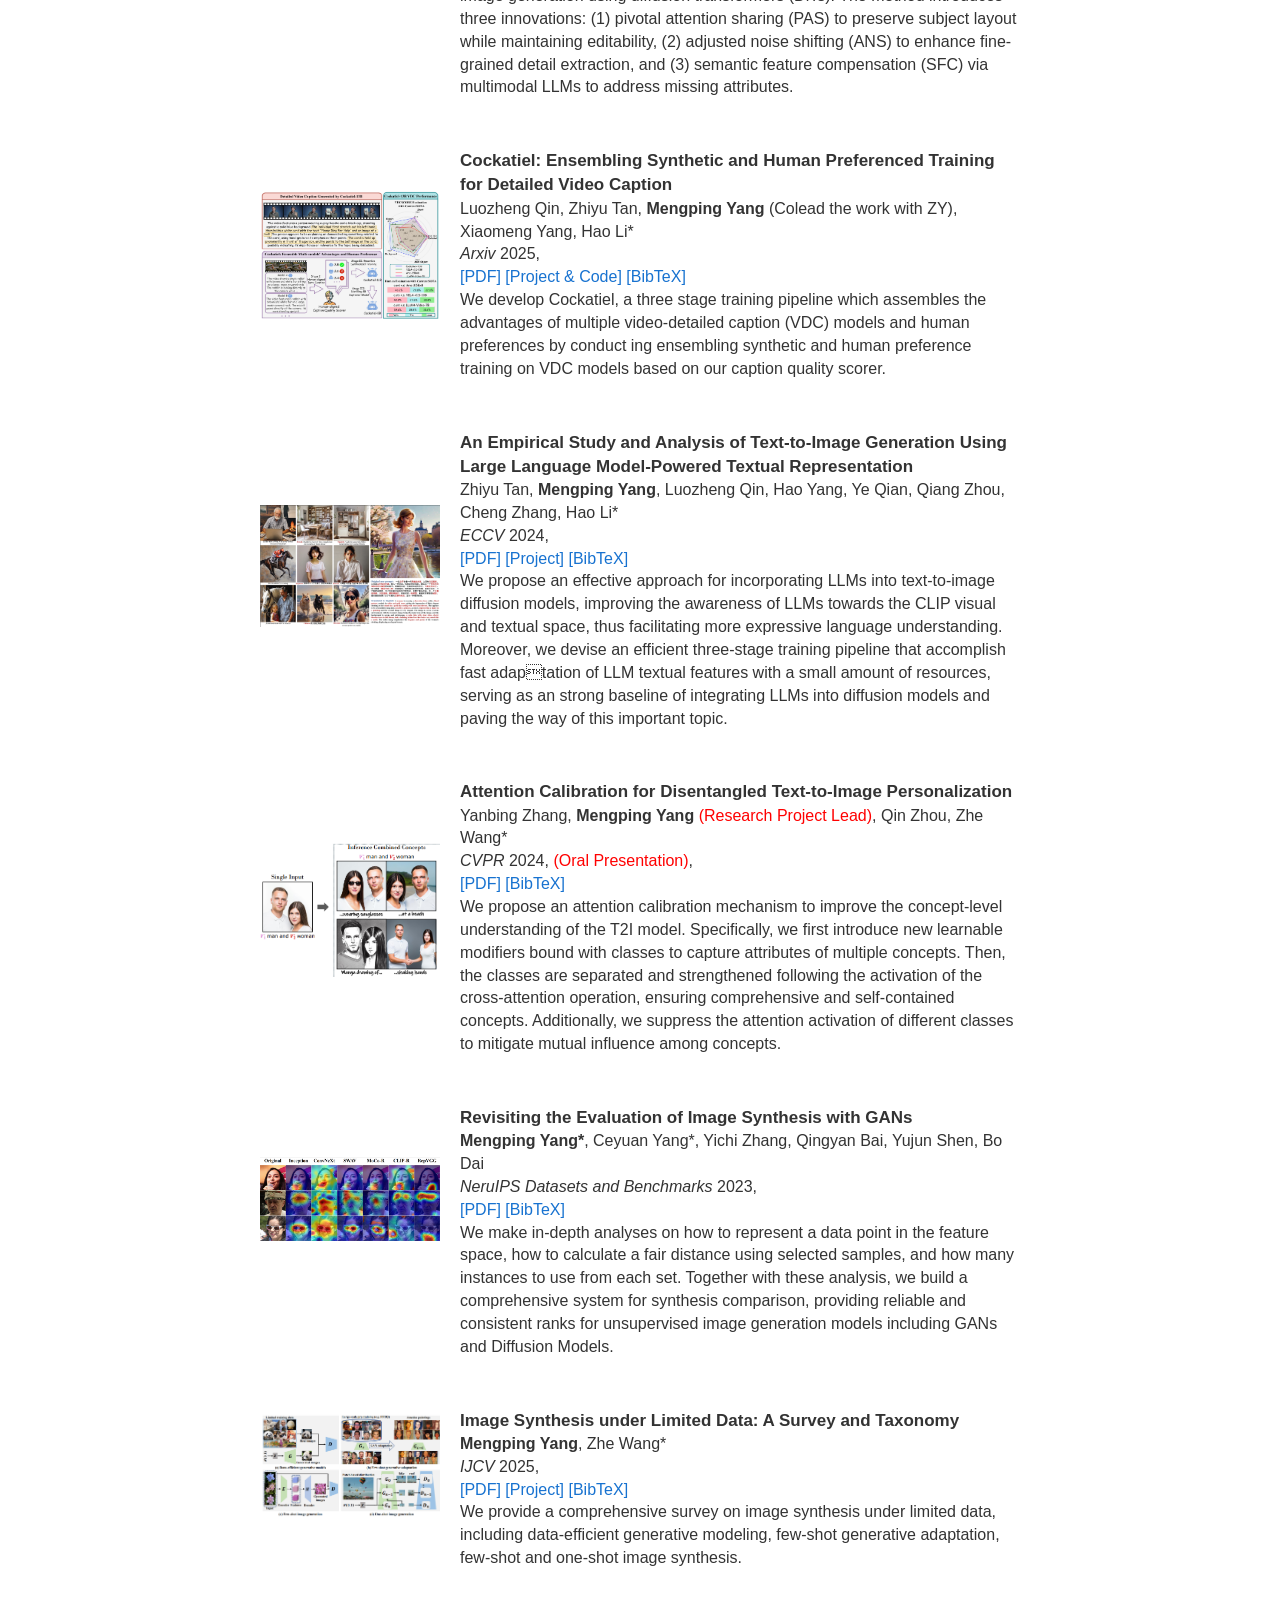
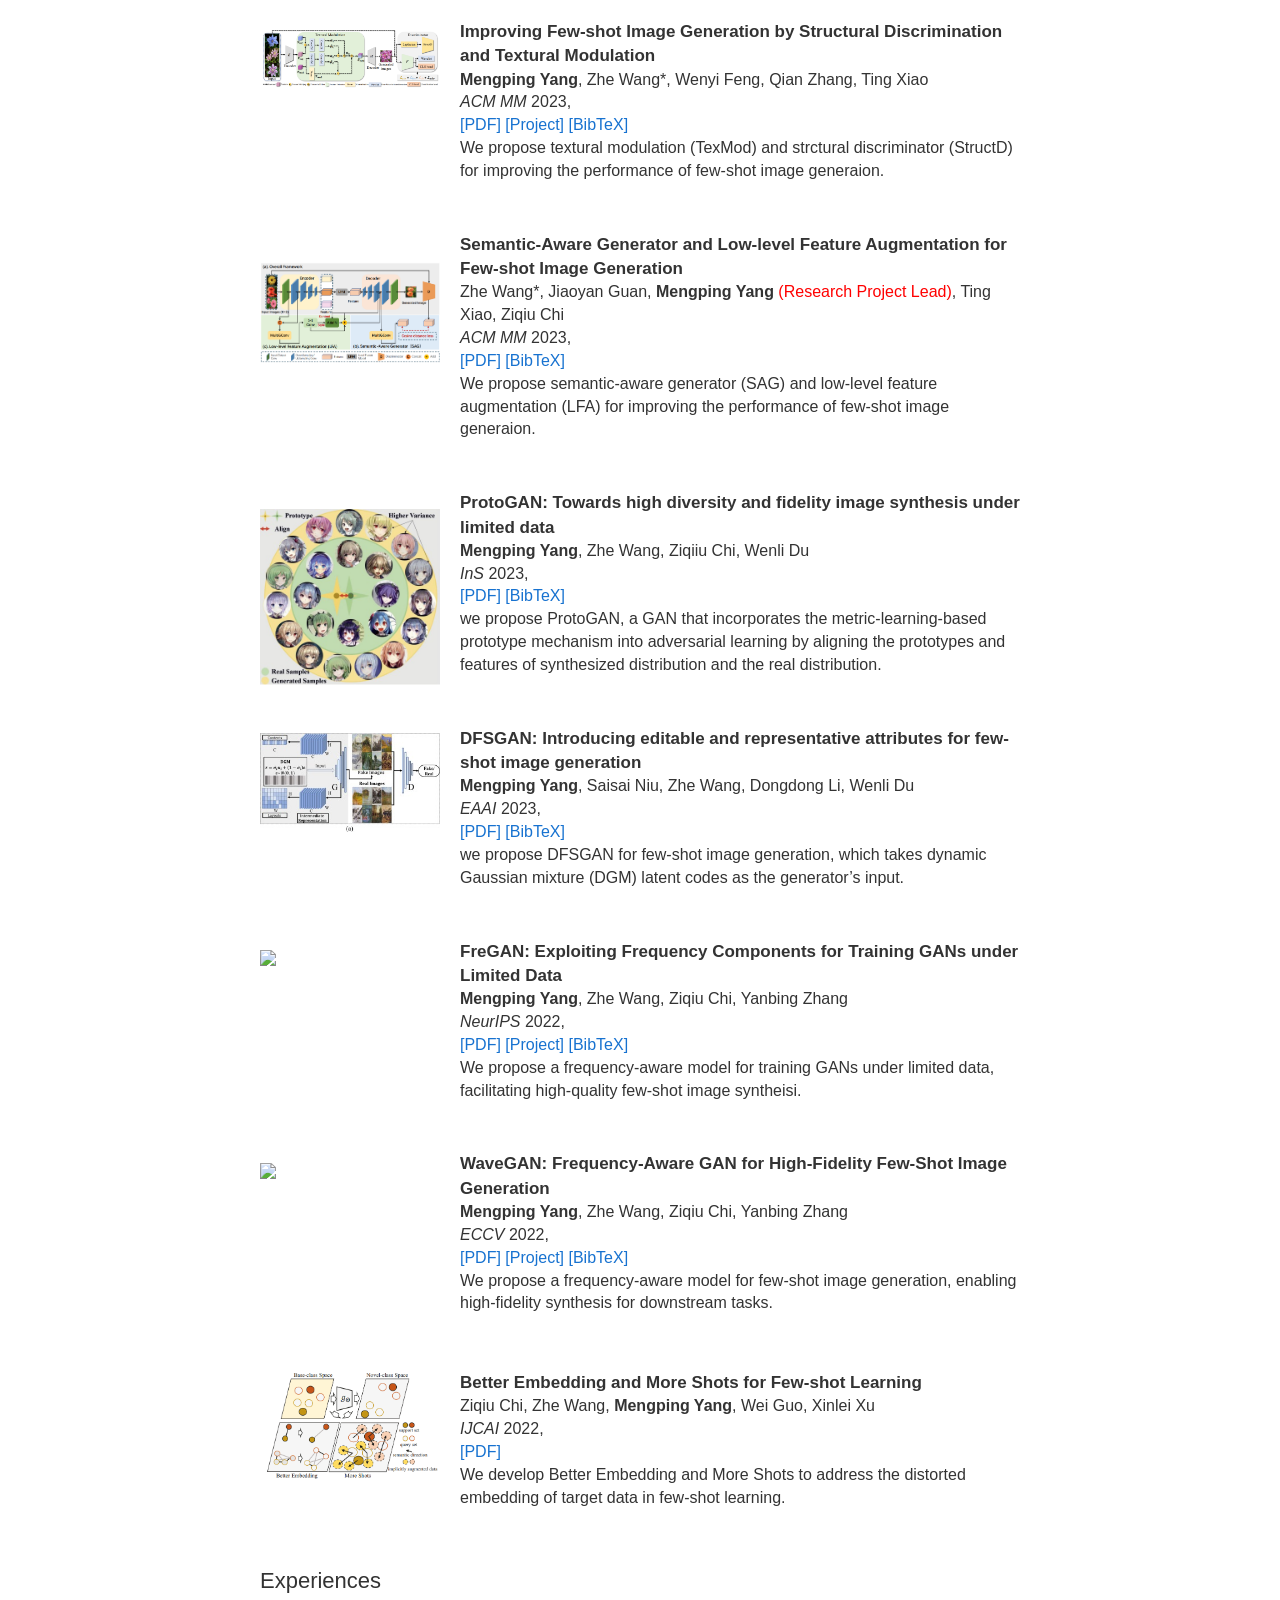
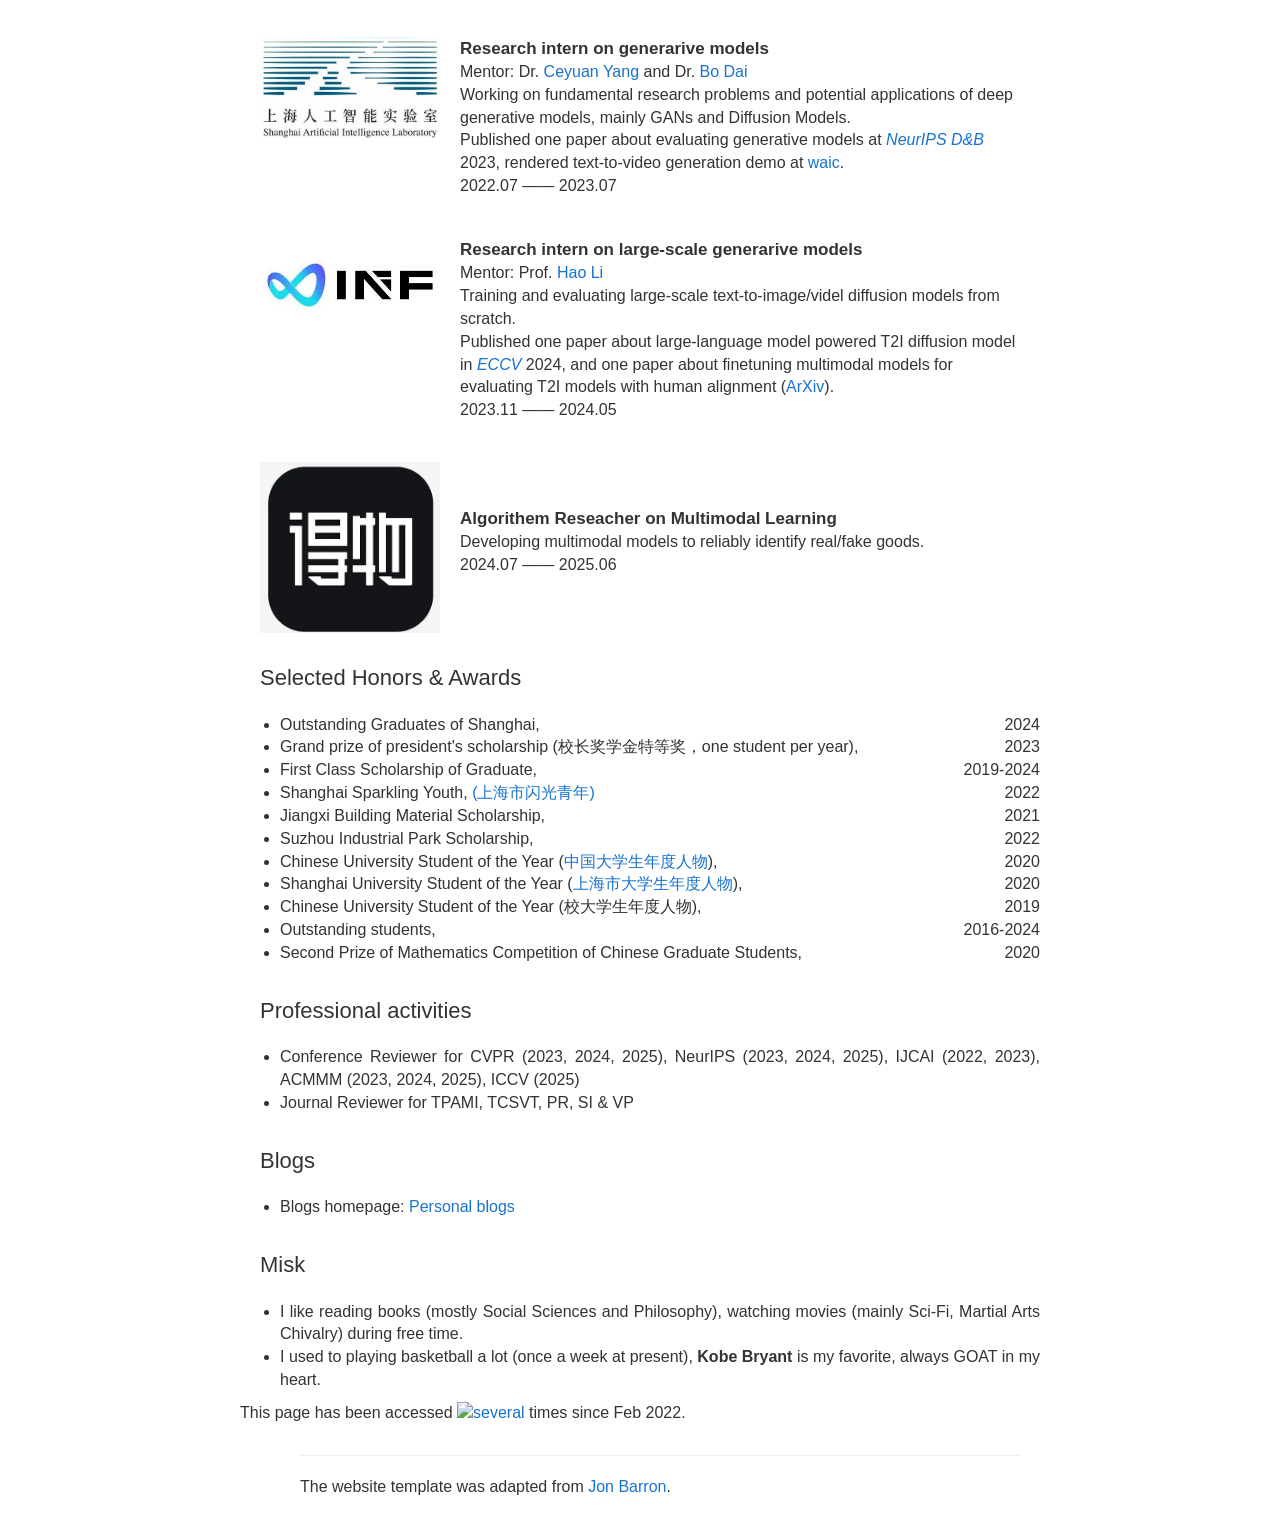
==== commit fbfb383c: "Done: update recent works and experiences" ====
--- a/index.html
+++ b/index.html
@@ -80,18 +80,18 @@
               <p style="text-align:center">
                 <a href="mailto:kobeshegu@gmail.com">Email</a> &nbsp; &nbsp; <a href="https://scholar.google.com.hk/citations?user=yF34LtcAAAAJ&hl=zh-CN">Google Scholar</a> &nbsp;&nbsp;<a href="https://github.com/kobeshegu">Github</a> &nbsp;&nbsp;<a href="https://www.zhihu.com/people/ke-ke-ke-ke-ke-da-xia">Zhihu</a>  &nbsp;&nbsp;<a href="images/cv_ymp.pdf">CV</a>  &nbsp;&nbsp;<a href="https://forevermamba.work/blog/">Blogs</a>
               </p>
-              <p>I recently obtained my Ph.D degree (from Sep. 2019 - Jun. 2024) from Ecust China University of Science and Technology (ECUST). My research interests mainly include multi-model learning/ AIGC, e.g., content generation of 2D images and videos, with Generative Adversarial Networks, Diffusion and auto-regressive models.
-              </p>
-              <p>
-	           Before that, I received my B.S. from the Department of Computer Science and Technology with several honors in ECUST in Jul. 2019.
+              <p>I recently obtained my Ph.D degree (from Sep. 2019 - Jun. 2024) from Ecust China University of Science and Technology (ECUST). My research interests mainly include multi-model learning/ AIGC, e.g., content generation of 2D images and videos, with Generative Adversarial Networks, Diffusion and auto-regressive models. Before that, I received my B.S. from the Department of Computer Science and Technology with several honors in ECUST in Jul. 2019.
               </p>
               <p>
                 I admire distinguished researchers/engineers who promote the advancement of the community, their fascinating projects inspire me a lot! 
                 Hope that I can also make some impactful and insightful work!
               </p>
               <p>
-              <strong> I am always open for <font color="red">long-term collabration/full-time job opportunities, working on fundamental research and application related problems of multi-modal learning and generative models</font>. Here is my <a href="images/cv_ymp.pdf">CV</a> (lastely updated: May, 2025), feel free to reach me for any potential opportunities! </strong>
+              <strong> I am always open for <font color="black">long-term collabration/full-time job opportunities, working on fundamental research and application related problems of multi-modal learning and generative models</font>. Here is my <a href="images/cv_ymp.pdf">CV</a> (lastely updated: May, 2025), feel free to reach me for any potential opportunities! </strong>
               </p>
+<!--               <p>
+              <strong> <font color="red"> Looing for self-motivated research interns on visual generation, email me in interested. </font> </strong>
+              </p> -->
 		    
             </td>
             <td style="padding:15% 7% 7% 7%;width:40%;max-width:40%">
@@ -110,6 +110,12 @@
         </tbody></table>
         <table style="width:100%;border:0px;border-spacing:0px;border-collapse:separate;margin-right:auto;margin-left:auto;"><tbody>
           <ul style="font-size: 12pt; text-align: justify;">
+            <li><strong>[06/2025]</strong>
+              <font color="black" size="3"> One paper got accepted by ICCV, congrats to yanbing. </font>
+            <li><strong>[06/2025]</strong>
+              <font color="black" size="3"> I was recognized as one of the Outstanding Reviewers for CVPR 2025 (711/12593). </font>
+            <li><strong>[03/2025]</strong>
+              <font color="black" size="3"> Check out our video captioning work <a href="https://arxiv.org/pdf/2503.09279">Cockatiel</a>, which ranks top1 on the VDC leaderboard. </font>
             <li><strong>[01/2025]</strong>
               <font color="black" size="3"> Finally, our survey paper on image synthesis under limited data got accepted by IJCV. </font>
             <li><strong>[12/2024]</strong>
@@ -169,6 +175,65 @@
         </tbody></table>
 
         <table style="width:100%;border:0px;border-spacing:0px;border-collapse:separate;margin-right:auto;margin-left:auto;"><tbody>
+
+        <tr></tr>
+          <tr onmouseout="grm_stop()" onmouseover="grm_start()">
+            <td style="padding:20px;width:25%;vertical-align:middle">
+              <div class="one">
+                <div class="two" id='grm'><img src='images/ICCV-2025.png' width="180"></div>
+                <img src='images/ICCV-2025.png' width="180">
+              </div>
+            </td>
+<!--             </td>
+            <td style="padding:20px;width:25%;vertical-align:middle">
+                <div class="one" >
+                <a href="images/CVPR-2024.png"><img style="width:100%;max-width:100%; position: absolute;top: -5%" alt="metric" src="images/CVPR-2024.png" class="hoverZoomLink"></a>
+                </div>
+            </td> -->
+            <td style="padding:20px;width:75%;vertical-align:middle">
+              <papertitle>FreeCus: Free Lunch Subject-driven Customization in Diffusion Transformers</papertitle>
+              <br>
+              Yanbing Zhang, Zhe Wang, Qin Zhou*, <strong>Mengping Yang</strong> <font color="red">(Research Project Lead)</font>
+              <br>
+              <em>ICCV</em> 2025,
+              <br>
+              <a href="https://openreview.net/group?id=thecvf.com/CVPR/2024/Conference/Authors&referrer=%5BHomepage%5D(%2F)">[PDF]</a>
+              <a href="images/ICCV-2025.txt">[BibTeX]</a>
+              <br>
+              <p> We propose FreeCus, a training-free framework for zero-shot subject-driven image generation using diffusion transformers (DiTs). The method introduces three innovations: (1) pivotal attention sharing (PAS) to preserve subject layout while maintaining editability, (2) adjusted noise shifting (ANS) to enhance fine-grained detail extraction, and (3) semantic feature compensation (SFC) via multimodal LLMs to address missing attributes. </p>
+          </td>
+      </tr> 
+
+        <tr></tr>
+          <tr onmouseout="grm_stop()" onmouseover="grm_start()">
+            <td style="padding:20px;width:25%;vertical-align:middle">
+              <div class="one">
+                <div class="two" id='grm'><img src='images/Cockatiel-arxiv2025.png' width="180"></div>
+                <img src='images/Cockatiel-arxiv2025.png' width="180">
+              </div>
+            </td>
+            <!-- <td style="padding:20px;width:75%;vertical-align:middle"> -->
+<!--               
+            <td style="padding:20px;width:25%;vertical-align:middle">
+                <div class="one" >
+                <a href="images/llmdiffusion.png"><img style="width:100%;max-width:100%; position: absolute;top: -5%" alt="metric" src="images/llmdiffusion.png" class="hoverZoomLink"></a>
+                </div>
+            </td> -->
+            <td style="padding:20px;width:75%;vertical-align:middle">
+              <papertitle>Cockatiel: Ensembling Synthetic and Human Preferenced Training for Detailed Video Caption</papertitle>
+              <br>
+              Luozheng Qin, Zhiyu Tan, <strong>Mengping Yang</strong> (Colead the work with ZY), Xiaomeng Yang, Hao Li*
+              <br>
+              <em>Arxiv</em> 2025,
+              <br>
+              <a href="https://arxiv.org/pdf/2503.09279?">[PDF]</a>
+              <a href="https://sais-fuxi.github.io/projects/cockatiel/">[Project & Code]</a>
+              <a href="images/Cockatiel-arxiv2025.txt">[BibTeX]</a>
+              <br>
+              <p>We develop Cockatiel, a three stage training pipeline which assembles the advantages of multiple video-detailed caption (VDC) models and human preferences by conduct ing ensembling synthetic and human preference training on VDC models based on our caption quality scorer.</p>
+            </td>
+      </tr> 
+
         <tr></tr>
           <tr onmouseout="grm_stop()" onmouseover="grm_start()">
             <td style="padding:20px;width:25%;vertical-align:middle">
@@ -216,7 +281,7 @@
             <td style="padding:20px;width:75%;vertical-align:middle">
               <papertitle>Attention Calibration for Disentangled Text-to-Image Personalization</papertitle>
               <br>
-              Yanbing Zhang, <strong>Mengping Yang</strong> <font color="red">(Student Project Lead)</font>, Qin Zhou, Zhe Wang*
+              Yanbing Zhang, <strong>Mengping Yang</strong> <font color="red">(Research Project Lead)</font>, Qin Zhou, Zhe Wang*
               <br>
               <em>CVPR</em> 2024, <font color="red"> (Oral Presentation)</font>,
               <br>
@@ -326,7 +391,7 @@
             <td style="padding:20px;width:75%;vertical-align:middle">
               <papertitle>Semantic-Aware Generator and Low-level Feature Augmentation for Few-shot Image Generation</papertitle>
               <br>
-              Zhe Wang*, Jiaoyan Guan, <strong>Mengping Yang</strong> <font color="red">(Student Project Lead)</font>, Ting Xiao, Ziqiu Chi
+              Zhe Wang*, Jiaoyan Guan, <strong>Mengping Yang</strong> <font color="red">(Research Project Lead)</font>, Ting Xiao, Ziqiu Chi
               <br>
               <em>ACM MM</em> 2023,
               <br>
@@ -524,7 +589,7 @@
                 <br>
                 Published one paper about evaluating generative models at <a href="https://arxiv.org/abs/2304.01999"><em>NeurIPS D&B</em></a> 2023, rendered text-to-video generation demo at <a href="https://vchitect.intern-ai.org.cn/">waic</a>.
                 <br>
-                2022.07.19 —— 2023.07.19
+                2022.07 —— 2023.07
             </td>
         </tr>    
 
@@ -546,9 +611,26 @@
                 <br>
                 Published one paper about large-language model powered T2I diffusion model in <a href="https://llm-conditioned-diffusion.github.io/"><em>ECCV</em></a> 2024, and one paper about finetuning multimodal models for evaluating T2I models with human alignment (<a href="https://arxiv.org/abs/2406.16562">ArXiv</a>).
                 <br>
-                2023.11.13 —— 2024.04.10
+                2023.11 —— 2024.05
             </td>
         </tr>    
+
+        <tr></tr>
+          <tr onmouseout="grm_stop()" onmouseover="grm_start()">
+            <td style="padding:20px;width:25%;vertical-align:middle">
+              <div class="one">
+                <div class="two" id='grm'><img src='images/DuAPP.png' width="180"></div>
+                <img src='images/DuAPP.png' width="180">
+              </div>
+            </td>
+            <td style="padding:20px;width:75%;vertical-align:middle">
+                <papertitle>Algorithem Reseacher on Multimodal Learning</papertitle>
+                <br>
+                Developing multimodal models to reliably identify real/fake goods.
+                <br>
+                2024.07 —— 2025.06
+            </td>
+        </tr>  
 
         </tbody></table>
 
@@ -566,17 +648,21 @@
         <ul style="font-size: 12pt; text-align: justify;">
           <li> Outstanding Graduates of Shanghai, <div style="float:right; text-align:right">2024</div>
           </li>
-          <li> Grand prize of president's scholarship (one student per year), <div style="float:right; text-align:right">2023</div>
+          <li> Grand prize of president's scholarship (校长奖学金特等奖，one student per year), <div style="float:right; text-align:right">2023</div>
           </li>
           <li> First Class Scholarship of Graduate, <div style="float:right; text-align:right">2019-2024</div>
           </li>
-          <li> Shanghai Sparkling Youth, <a href="https://news.ecust.edu.cn/2022/1224/c160a170282/page.htm">[Only one in ECUST!]</a> <div style="float:right; text-align:right">2022</div>
+          <li> Shanghai Sparkling Youth, <a href="https://news.ecust.edu.cn/2022/1224/c160a170282/page.htm">(上海市闪光青年)</a> <div style="float:right; text-align:right">2022</div>
           </li>
           <li> Jiangxi Building Material Scholarship, <div style="float:right; text-align:right">2021</div>
           </li>
           <li> Suzhou Industrial Park Scholarship, <div style="float:right; text-align:right">2022</div>
           </li>
-          <li> Chinese University Student of the Year <a href="https://news.ecust.edu.cn/2021/0105/c6a157857/page.htm">[Only 20 students per year in among all college students]</a>, <div style="float:right; text-align:right">2020</div>
+          <li> Chinese University Student of the Year (<a href="https://news.ecust.edu.cn/2021/0105/c6a157857/page.htm">中国大学生年度人物</a>), <div style="float:right; text-align:right">2020</div>
+          </li>
+          <li> Shanghai University Student of the Year (<a href="https://www.thepaper.cn/newsDetail_forward_8613319">上海市大学生年度人物</a>), <div style="float:right; text-align:right">2020</div>
+          </li>
+          <li> Chinese University Student of the Year (校大学生年度人物), <div style="float:right; text-align:right">2019</div>
           </li>
           <li> Outstanding students, <div style="float:right; text-align:right">2016-2024</div>
           </li>
@@ -598,7 +684,7 @@
         <table style="width:100%;border:0px;border-spacing:0px;border-collapse:separate;margin-right:auto;margin-left:auto;"><tbody>
         <!-- <font face="helvetica, ariel, 'sans serif'">  -->
         <ul style="font-size: 12pt; text-align: justify;">
-          <li>Conference Reviewer for CVPR(2023, 2024, 2025), NeurIPS(2023), IJCAI(2022), ACMMM(2023, 2024)</li>
+          <li>Conference Reviewer for CVPR (2023, 2024, 2025), NeurIPS (2023, 2024, 2025), IJCAI (2022, 2023), ACMMM (2023, 2024, 2025), ICCV (2025)</li>
           <li>Journal Reviewer for TPAMI, TCSVT, PR, SI & VP</li>
         </ul>
         <!-- </font> -->
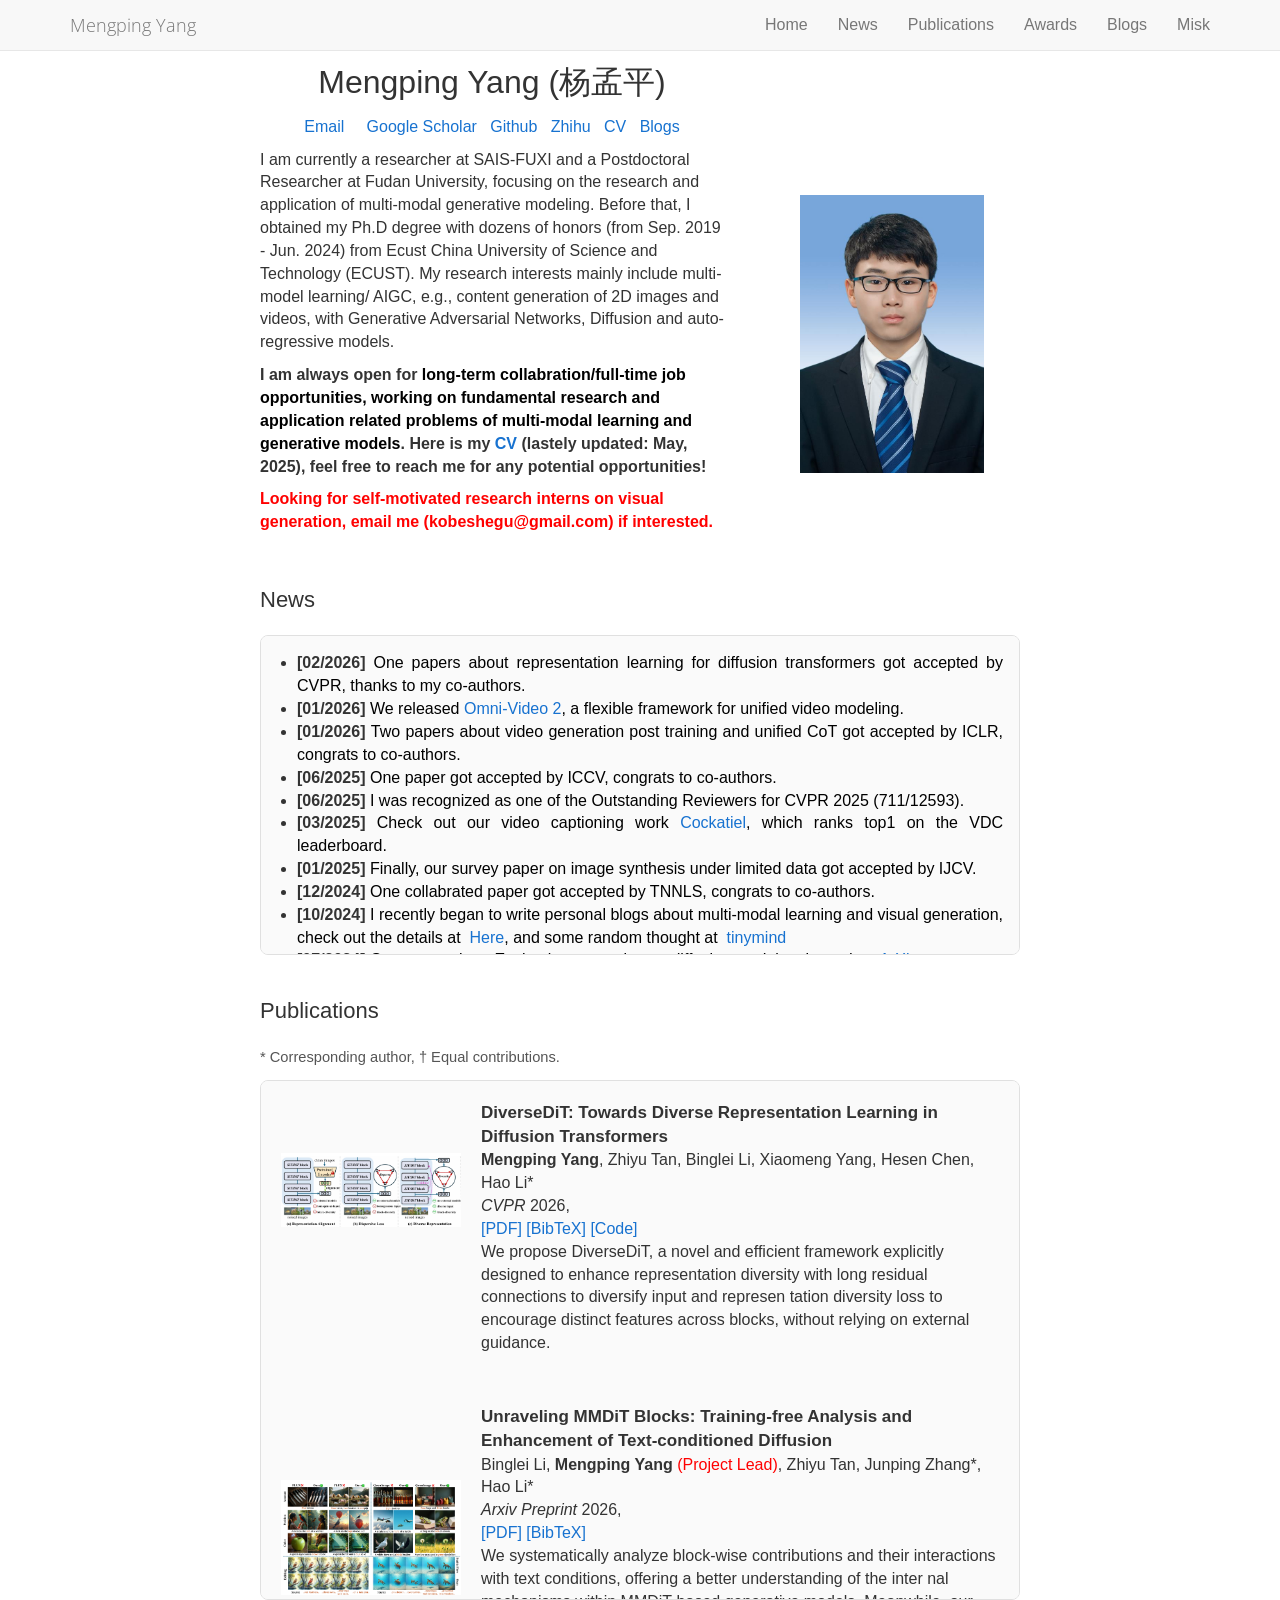
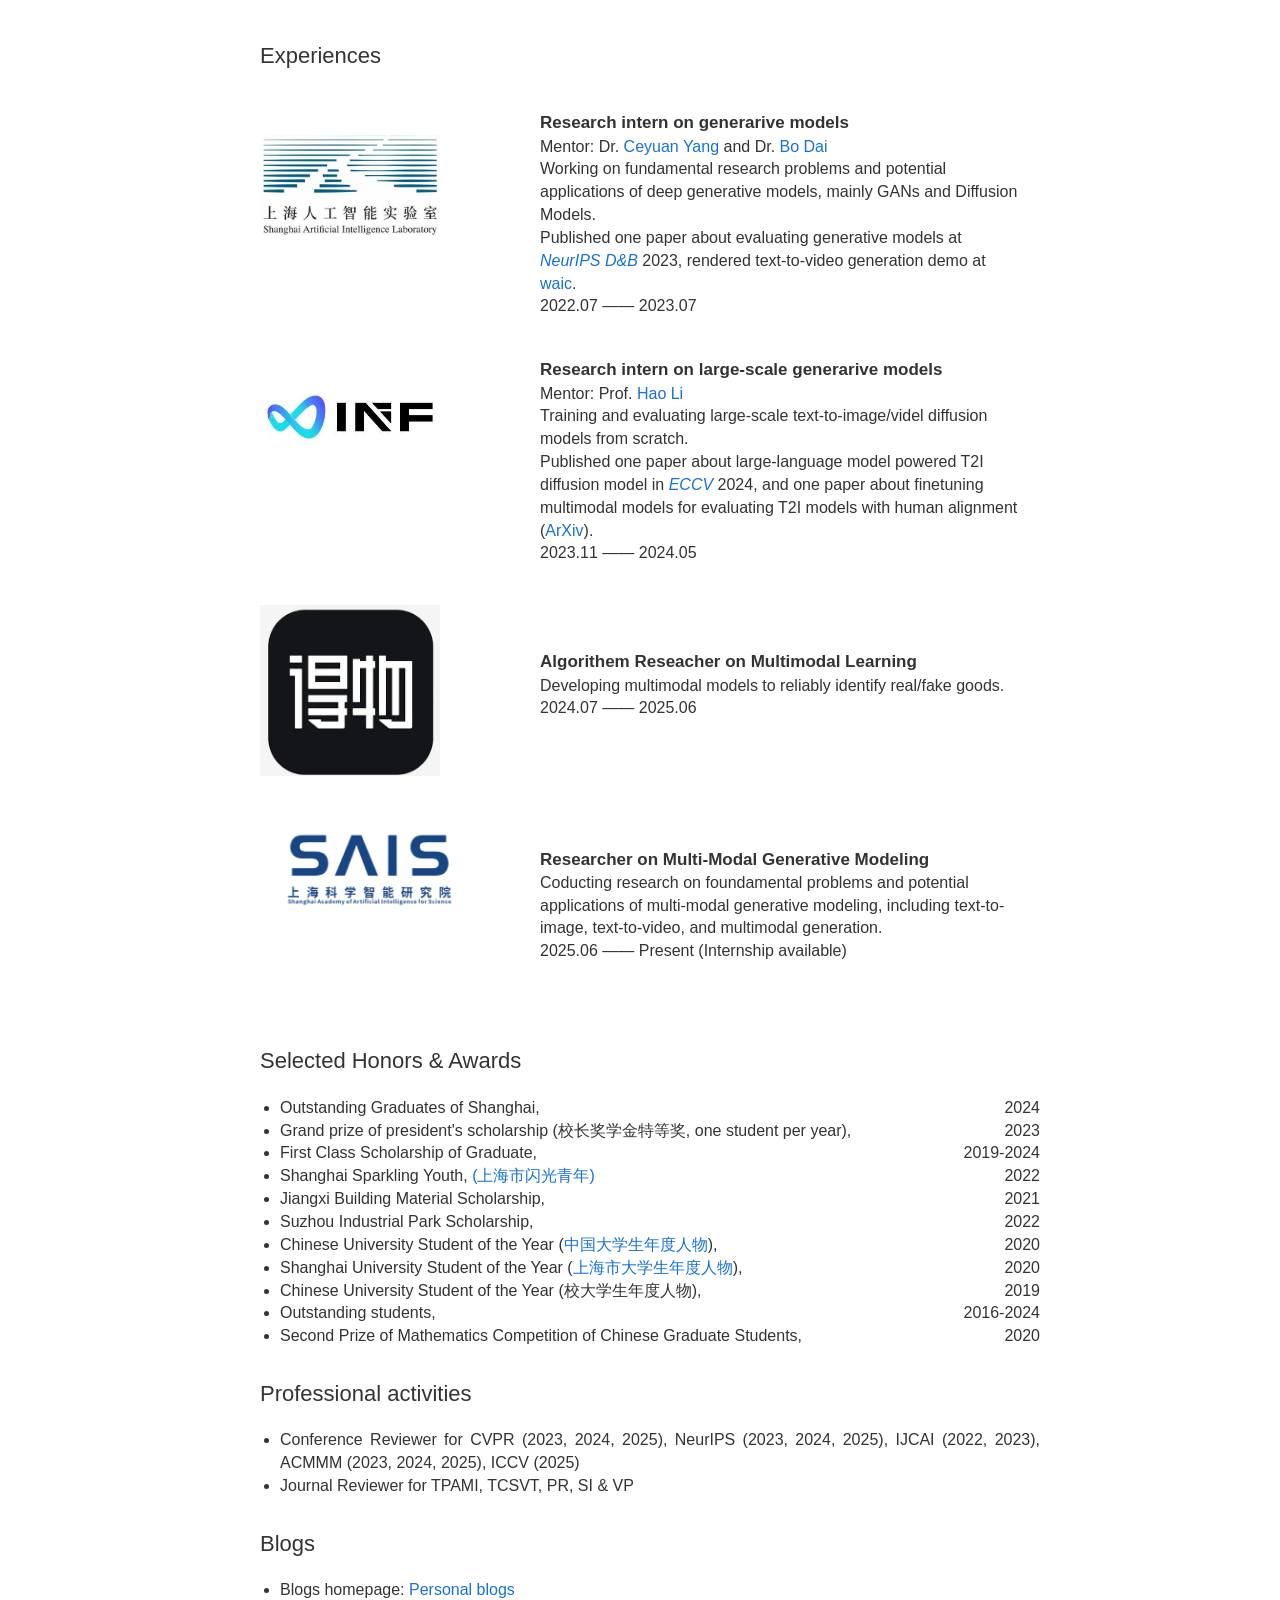
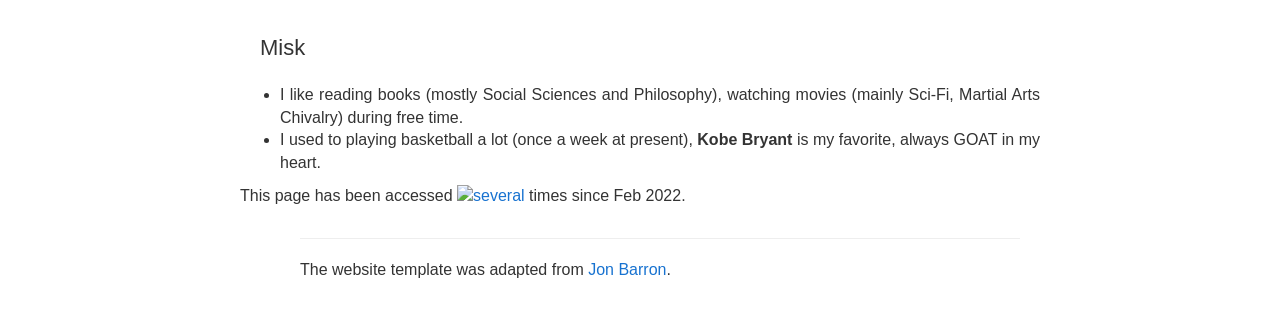
==== commit d916dd02: "Done: update CVPR and ICLR" ====
--- a/index.html
+++ b/index.html
@@ -78,20 +78,23 @@
                 <name>Mengping Yang (杨孟平)</name>
               </p>
               <p style="text-align:center">
-                <a href="mailto:kobeshegu@gmail.com">Email</a> &nbsp; &nbsp; <a href="https://scholar.google.com.hk/citations?user=yF34LtcAAAAJ&hl=zh-CN">Google Scholar</a> &nbsp;&nbsp;<a href="https://github.com/kobeshegu">Github</a> &nbsp;&nbsp;<a href="https://www.zhihu.com/people/ke-ke-ke-ke-ke-da-xia">Zhihu</a>  &nbsp;&nbsp;<a href="images/cv_ymp.pdf">CV</a>  &nbsp;&nbsp;<a href="https://forevermamba.work/blog/">Blogs</a>
+                <a href="mailto:kobeshegu@gmail.com">Email</a> &nbsp; &nbsp; <a href="https://scholar.google.com.hk/citations?user=yF34LtcAAAAJ&hl=zh-CN">Google Scholar</a> &nbsp;&nbsp;<a href="https://github.com/kobeshegu">Github</a> &nbsp;&nbsp;<a href="https://www.zhihu.com/people/ke-ke-ke-ke-ke-da-xia">Zhihu</a>  &nbsp;&nbsp;<a href="resume/cv_ymp.pdf">CV</a>  &nbsp;&nbsp;<a href="https://forevermamba.work/blog/">Blogs</a>
               </p>
-              <p>I recently obtained my Ph.D degree (from Sep. 2019 - Jun. 2024) from Ecust China University of Science and Technology (ECUST). My research interests mainly include multi-model learning/ AIGC, e.g., content generation of 2D images and videos, with Generative Adversarial Networks, Diffusion and auto-regressive models. Before that, I received my B.S. from the Department of Computer Science and Technology with several honors in ECUST in Jul. 2019.
+              <p>I am currently a researcher at SAIS-FUXI and a Postdoctoral Researcher at Fudan University, focusing on the research and application of multi-modal generative modeling. 
+                Before that, I obtained my Ph.D degree with dozens of honors (from Sep. 2019 - Jun. 2024) from Ecust China University of Science and Technology (ECUST). 
+                My research interests mainly include multi-model learning/ AIGC, e.g., content generation of 2D images and videos, with Generative Adversarial Networks, Diffusion and auto-regressive models. 
+                <!-- Before that, I received my B.S. from the Department of Computer Science and Technology with several honors in ECUST in Jul. 2019. -->
               </p>
-              <p>
+              <!-- <p>
                 I admire distinguished researchers/engineers who promote the advancement of the community, their fascinating projects inspire me a lot! 
                 Hope that I can also make some impactful and insightful work!
-              </p>
+              </p> -->
               <p>
               <strong> I am always open for <font color="black">long-term collabration/full-time job opportunities, working on fundamental research and application related problems of multi-modal learning and generative models</font>. Here is my <a href="images/cv_ymp.pdf">CV</a> (lastely updated: May, 2025), feel free to reach me for any potential opportunities! </strong>
               </p>
-<!--               <p>
-              <strong> <font color="red"> Looing for self-motivated research interns on visual generation, email me in interested. </font> </strong>
-              </p> -->
+              <p>
+              <strong> <font color="red"> Looking for self-motivated research interns on visual generation, email me (kobeshegu@gmail.com) if interested. </font> </strong>
+              </p>
 		    
             </td>
             <td style="padding:15% 7% 7% 7%;width:40%;max-width:40%">
@@ -109,59 +112,69 @@
           </tr>
         </tbody></table>
         <table style="width:100%;border:0px;border-spacing:0px;border-collapse:separate;margin-right:auto;margin-left:auto;"><tbody>
-          <ul style="font-size: 12pt; text-align: justify;">
-            <li><strong>[06/2025]</strong>
-              <font color="black" size="3"> One paper got accepted by ICCV, congrats to yanbing. </font>
-            <li><strong>[06/2025]</strong>
-              <font color="black" size="3"> I was recognized as one of the Outstanding Reviewers for CVPR 2025 (711/12593). </font>
-            <li><strong>[03/2025]</strong>
-              <font color="black" size="3"> Check out our video captioning work <a href="https://arxiv.org/pdf/2503.09279">Cockatiel</a>, which ranks top1 on the VDC leaderboard. </font>
-            <li><strong>[01/2025]</strong>
-              <font color="black" size="3"> Finally, our survey paper on image synthesis under limited data got accepted by IJCV. </font>
-            <li><strong>[12/2024]</strong>
-              <font color="black" size="3"> One collabrated paper got accepted by TNNLS, congrats to co-authors. </font>
-            <li><strong>[10/2024]</strong>
-              <font color="black" size="3"> I recently began to write personal blogs about multi-modal learning and visual generation, check out the details at </a>&nbsp;<a href="https://forevermamba.work/blog/">Here</a>, and some random thought at </a>&nbsp;<a href="https://tinymind.me/kobeshegu">tinymind</a> </font>
-             <li><strong>[07/2024]</strong>
-              <font color="black" size="3"> One paper about Evaluating text-to-image diffusion models released to </a>&nbsp;<a href="https://arxiv.org/abs/2406.16562">ArXiv</a>. </font>
-             <li><strong>[07/2024]</strong>
-              <font color="black" size="3"> One paper about LLM-driven text-to-image diffusion models got accepted by ECCV-2024. </font>
-             <li><strong>[06/2024]</strong>
-              <font color="black" size="3"> Honored to present our gratitude to ECUST, on behalf of all graduates</a>&nbsp;<a href="https://news.ecust.edu.cn/2024/0626/c6a181735/page.htm">News</a>. </font>
-             <li><strong>[05/2024]</strong>
-              <font color="black" size="3"> Finally completed my Ph.D degree from ECUST (got all As for blind review and an average of 92.8 for thesis defence), and won the Outstanding Graduates of Shanghai. </font>
-             <li><strong>[03/2024]</strong>
-              <font color="black" size="3"> Three collabrated paper respectively got accepted by CVPR-2024 <font color="red"> (Oral, 3%)</font>, PR, EAAI, congrats to co-authors. </font>
-             <li><strong>[01/2024]</strong>
-              <font color="black" size="3"> Honored to win the grand prize of president's scholarship (one student per year). </font>
-             <li><strong>[10/2023]</strong>
-              <font color="black" size="3"> One collabrated paper got accepted by KBS, congrats to Zhiling. </font>
-             <li><strong>[09/2023]</strong>
-              <font color="black" size="3"> One paper got accepted by NeurIPS Datasets and Benchmarks Track. </font>
-              <font color="red">Many thanks to my collabrators!</font>
-             <li><strong>[09/2023]</strong>
-              <font color="black" size="3"> One paper got accepted by EAAI. </font>
-             <li><strong>[08/2023]</strong>
-              <font color="black" size="3"> One survey paper on image synthesis under limited data released to </a>&nbsp;<a href="https://arxiv.org/abs/2307.16879">ArXiv</a>. </font>
-             <li><strong>[07/2023]</strong>
-              <font color="black" size="3"> Two papers got accepted by ACM Multimedia 2023. </font>
-            <li><strong>[04/2023]</strong>
-              <font color="black" size="3"> One paper on evaluating synthesis quality released to </a>&nbsp;<a href="https://arxiv.org/abs/2304.01999">ArXiv</a>. </font>
-            <li><strong>[03/2023]</strong>
-              <font color="black" size="3"> One paper got accepted by Information Sciences. </font>
-            <li><strong>[11/2022]</strong>
-              <font color="black" size="3"> I was honored to present our blessings at </a> &nbsp;&nbsp;<a href="https://news.ecust.edu.cn/2022/1031/c160a169108/page.htm">ECUST's 70th anniversary celebration</a>. <strong> Happy birthday! </strong> </font>
-            <li><strong>[10/2022]</strong>
-              <font color="black" size="3"> One paper got accepted by EAAI. </font>
-            <li><strong>[09/2022]</strong>
-              <font color="black" size="3"> One paper got accepted by NeurIPS 2022. </font>
-            <li><strong>[07/2022]</strong>
-              <font color="black" size="3"> One paper got accepted by ECCV 2022. </font> 
-              <font color="red">This is my first first-authored top-tier conference paper!</font>
-            <li><strong>[05/2022]</strong>
-              <font color="black" size="3"> One paper got accepted by IJCAI 2022. </font>
-            </li>
-          </ul>
+          <tr><td style="padding:0 20px 20px 20px;">
+            <div style="max-height:320px;overflow-y:auto;border:1px solid #e0e0e0;border-radius:8px;padding:16px;background:#fafafa;">
+              <ul style="font-size: 12pt; text-align: justify; margin:0; padding-left:20px;">
+                <li><strong>[02/2026]</strong>
+                  <font color="black" size="3"> One papers about representation learning for diffusion transformers got accepted by CVPR, thanks to my co-authors. </font>
+                  <li><strong>[01/2026]</strong>
+                    <font color="black" size="3"> We released <a href="https://github.com/SAIS-FUXI/Omni-Video">Omni-Video 2</a>,  a flexible framework for unified video modeling. </font>
+                  <li><strong>[01/2026]</strong>
+                  <font color="black" size="3"> Two papers about video generation post training and unified CoT got accepted by ICLR, congrats to co-authors. </font>
+                <li><strong>[06/2025]</strong>
+                  <font color="black" size="3"> One paper got accepted by ICCV, congrats to co-authors. </font>
+                <li><strong>[06/2025]</strong>
+                  <font color="black" size="3"> I was recognized as one of the Outstanding Reviewers for CVPR 2025 (711/12593). </font>
+                <li><strong>[03/2025]</strong>
+                  <font color="black" size="3"> Check out our video captioning work <a href="https://arxiv.org/pdf/2503.09279">Cockatiel</a>, which ranks top1 on the VDC leaderboard. </font>
+                <li><strong>[01/2025]</strong>
+                  <font color="black" size="3"> Finally, our survey paper on image synthesis under limited data got accepted by IJCV. </font>
+                <li><strong>[12/2024]</strong>
+                  <font color="black" size="3"> One collabrated paper got accepted by TNNLS, congrats to co-authors. </font>
+                <li><strong>[10/2024]</strong>
+                  <font color="black" size="3"> I recently began to write personal blogs about multi-modal learning and visual generation, check out the details at </a>&nbsp;<a href="https://forevermamba.work/blog/">Here</a>, and some random thought at </a>&nbsp;<a href="https://tinymind.me/kobeshegu">tinymind</a> </font>
+                 <li><strong>[07/2024]</strong>
+                  <font color="black" size="3"> One paper about Evaluating text-to-image diffusion models released to </a>&nbsp;<a href="https://arxiv.org/abs/2406.16562">ArXiv</a>. </font>
+                 <li><strong>[07/2024]</strong>
+                  <font color="black" size="3"> One paper about LLM-driven text-to-image diffusion models got accepted by ECCV-2024. </font>
+                 <li><strong>[06/2024]</strong>
+                  <font color="black" size="3"> Honored to present our gratitude to ECUST, on behalf of all graduates</a>&nbsp;<a href="https://news.ecust.edu.cn/2024/0626/c6a181735/page.htm">News</a>. </font>
+                 <li><strong>[05/2024]</strong>
+                  <font color="black" size="3"> Finally completed my Ph.D degree from ECUST (got all As for blind review and an average of 92.8 for thesis defence), and won the Outstanding Graduates of Shanghai. </font>
+                 <li><strong>[03/2024]</strong>
+                  <font color="black" size="3"> Three collabrated paper respectively got accepted by CVPR-2024 <font color="red"> (Oral, 3%)</font>, PR, EAAI, congrats to co-authors. </font>
+                 <li><strong>[01/2024]</strong>
+                  <font color="black" size="3"> Honored to win the grand prize of president's scholarship (one student per year). </font>
+                 <li><strong>[10/2023]</strong>
+                  <font color="black" size="3"> One collabrated paper got accepted by KBS, congrats to co-authors. </font>
+                 <li><strong>[09/2023]</strong>
+                  <font color="black" size="3"> One paper got accepted by NeurIPS Datasets and Benchmarks Track. </font>
+                  <font color="red">Many thanks to my collabrators!</font>
+                 <li><strong>[09/2023]</strong>
+                  <font color="black" size="3"> One paper got accepted by EAAI. </font>
+                 <li><strong>[08/2023]</strong>
+                  <font color="black" size="3"> One survey paper on image synthesis under limited data released to </a>&nbsp;<a href="https://arxiv.org/abs/2307.16879">ArXiv</a>. </font>
+                 <li><strong>[07/2023]</strong>
+                  <font color="black" size="3"> Two papers got accepted by ACM Multimedia 2023. </font>
+                <li><strong>[04/2023]</strong>
+                  <font color="black" size="3"> One paper on evaluating synthesis quality released to </a>&nbsp;<a href="https://arxiv.org/abs/2304.01999">ArXiv</a>. </font>
+                <li><strong>[03/2023]</strong>
+                  <font color="black" size="3"> One paper got accepted by Information Sciences. </font>
+                <li><strong>[11/2022]</strong>
+                  <font color="black" size="3"> I was honored to present our blessings at </a> &nbsp;&nbsp;<a href="https://news.ecust.edu.cn/2022/1031/c160a169108/page.htm">ECUST's 70th anniversary celebration</a>. <strong> Happy birthday! </strong> </font>
+                <li><strong>[10/2022]</strong>
+                  <font color="black" size="3"> One paper got accepted by EAAI. </font>
+                <li><strong>[09/2022]</strong>
+                  <font color="black" size="3"> One paper got accepted by NeurIPS 2022. </font>
+                <li><strong>[07/2022]</strong>
+                  <font color="black" size="3"> One paper got accepted by ECCV 2022. </font> 
+                  <font color="red">This is my first first-authored top-tier conference paper!</font>
+                <li><strong>[05/2022]</strong>
+                  <font color="black" size="3"> One paper got accepted by IJCAI 2022. </font>
+                </li>
+              </ul>
+            </div>
+          </td></tr>
         </tbody></table>
 
 
@@ -172,9 +185,183 @@
               <heading>Publications</heading>
             </td>
           </tr>
-        </tbody></table>
-
-        <table style="width:100%;border:0px;border-spacing:0px;border-collapse:separate;margin-right:auto;margin-left:auto;"><tbody>
+          <tr>
+            <td style="padding:0 20px 12px 20px;width:100%;vertical-align:middle;font-size:11pt;color:#555;">
+              * Corresponding author, &dagger; Equal contributions.
+            </td>
+          </tr>
+        </tbody></table>
+
+        <div style="max-height:520px;overflow-y:auto;border:1px solid #e0e0e0;border-radius:8px;margin:0 20px 20px 20px;background:#fafafa;">
+        <table style="width:100%;border:0px;border-spacing:0px;border-collapse:separate;margin-right:auto;margin-left:auto;"><tbody>
+
+          <tr></tr>
+          <tr onmouseout="grm_stop()" onmouseover="grm_start()">
+            <td style="padding:20px;width:25%;vertical-align:middle">
+              <div class="one">
+                <div class="two" id='grm'><img src='images/diversedit.png' width="180"></div>
+                <img src='images/diversedit.png' width="180">
+              </div>
+            </td>
+            <td style="padding:20px;width:75%;vertical-align:middle">
+              <papertitle>DiverseDiT: Towards Diverse Representation Learning in Diffusion Transformers</papertitle>
+              <br>
+              <strong>Mengping Yang</strong>, Zhiyu Tan, Binglei Li, Xiaomeng Yang, Hesen Chen, Hao Li*
+              <br>
+              <em>CVPR</em> 2026,
+              <br>
+              <a href="https://openreview.net/group?id=thecvf.com/CVPR/2024/Conference/Authors&referrer=%5BHomepage%5D(%2F)">[PDF]</a>
+              <a href="bibs/diversedit.txt">[BibTeX]</a>
+              <a href="https://github.com/kobeshegu/DiverseDiT">[Code]</a>
+              <br>
+              <p> We propose DiverseDiT, a novel and efficient framework explicitly designed to enhance representation diversity with long residual connections to diversify input and represen tation diversity loss to encourage distinct features across blocks, without relying on external guidance.</p>
+          </td>
+      </tr> 
+
+          <tr></tr>
+          <tr onmouseout="grm_stop()" onmouseover="grm_start()">
+            <td style="padding:20px;width:25%;vertical-align:middle">
+              <div class="one">
+                <div class="two" id='grm'><img src='images/texttailor.png' width="180"></div>
+                <img src='images/texttailor.png' width="180">
+              </div>
+            </td>
+            <td style="padding:20px;width:75%;vertical-align:middle">
+              <papertitle>Unraveling MMDiT Blocks: Training-free Analysis and Enhancement of Text-conditioned Diffusion</papertitle>
+              <br>
+              Binglei Li, <strong>Mengping Yang</strong> <font color="red">(Project Lead)</font>, Zhiyu Tan, Junping Zhang*, Hao Li*
+              <br>
+              <em>Arxiv Preprint</em> 2026,
+              <br>
+              <a href="https://arxiv.org/pdf/2601.02211">[PDF]</a>
+              <a href="bibs/texttailor.txt">[BibTeX]</a>
+              <br>
+              <p>We systematically analyze block-wise contributions and their interactions with text conditions, offering a better understanding of the inter nal mechanisms within MMDiT-based generative models. Meanwhile, our analysis reveals several valuable findings that unlock new possibilities for improving the synthesis quality. Based on these findings, we propose training free techniques for improved text alignment, precise se mantic editing, and accelerated inference. </p>
+          </td>
+      </tr> 
+
+          <tr></tr>
+          <tr onmouseout="grm_stop()" onmouseover="grm_start()">
+            <td style="padding:20px;width:25%;vertical-align:middle">
+              <div class="one">
+                <div class="two" id='grm'><img src='images/diffaid.png' width="180"></div>
+                <img src='images/diffaid.png' width="180">
+              </div>
+            </td>
+            <td style="padding:20px;width:75%;vertical-align:middle">
+              <papertitle>Diff-Aid: Inference-time Adaptive Interaction Denoising for Rectified Text-to-Image Generation</papertitle>
+              <br>
+              Binglei Li, <strong>Mengping Yang</strong> <font color="red">(Project Lead)</font>, Zhiyu Tan, Junping Zhang*, Hao Li*
+              <br>
+              <em>Arxiv Preprint</em> 2026,
+              <br>
+              <a href="https://arxiv.org/pdf/2602.13585">[PDF]</a>
+              <a href="bibs/diffaid.txt">[BibTeX]</a>
+              <br>
+              <p>
+                Wepresented Diff-Aid, a plug-in module for rectified text to-image diffusion transformers that learns to adaptively adjust block-wise interactions between token-level textual conditions across denoising trajectories.
+              </p>
+      </tr> 
+
+          <tr></tr>
+          <tr onmouseout="grm_stop()" onmouseover="grm_start()">
+            <td style="padding:20px;width:25%;vertical-align:middle">
+              <div class="one">
+                <div class="two" id='grm'><img src='images/omnivideo2.png' width="180"></div>
+                <img src='images/omnivideo2.png' width="180">
+              </div>
+            </td>
+            <td style="padding:20px;width:75%;vertical-align:middle">
+              <papertitle>Omni-Video 2: Scaling MLLM-Conditioned Diffusion for Unified Video Generation and Editing</papertitle>
+              <br>
+              Hao Yang, Zhiyu Tan, Jia Gong, Luozheng Qin, Hesen Chen, Xiaomeng Yang, Yuqing Sun, Yuetan Lin, <strong>Mengping Yang*</strong>, Hao Li*
+              <br>
+              <em>Arxiv Preprint</em> 2026,
+              <br>
+              <a href="https://arxiv.org/pdf/2602.08820">[PDF]</a>
+              <a href="bibs/omnivideo2.txt">[BibTeX]</a>
+              <a href="https://github.com/SAIS-FUXI/Omni-Video">[Code]</a>
+              <br>
+              <p>
+                We present Omni-Video 2, a scalable and computationally efficient model that connects pretrained multimodal large-language models (MLLMs) with video diffusion models for unified video generation and editing. Our key idea is to exploit the understanding and reasoning capabilities of MLLMs to produce explicit target captions to interpret user instructions. 
+              </p>
+          </td>
+      </tr> 
+
+      <tr></tr>
+      <tr onmouseout="grm_stop()" onmouseover="grm_start()">
+        <td style="padding:20px;width:25%;vertical-align:middle">
+          <div class="one">
+            <div class="two" id='grm'><img src='images/omnivideo.png' width="180"></div>
+            <img src='images/omnivideo.png' width="180">
+          </div>
+        </td>
+        <td style="padding:20px;width:75%;vertical-align:middle">
+          <papertitle>Omni-Video: Democratizing Unified Video Understanding and Generation</papertitle>
+          <br>
+          Zhiyu Tan<sup>&dagger;</sup>, Hao Yang<sup>&dagger;</sup>, Luozheng Qin, Jia Gong, <strong>Mengping Yang*</strong>, Hao Li*
+          <br>
+          <em>Arxiv Preprint</em> 2026,
+          <br>
+          <a href="https://arxiv.org/pdf/2507.06119">[PDF]</a>
+          <a href="bibs/omnivideo.txt">[BibTeX]</a>
+          <a href="https://github.com/SAIS-FUXI/Omni-Video">[Code]</a>
+          <br>
+          <p>
+          We present Omni-Video, an efficient and effective unified framework for video understanding, generation, as well as instruction-based editing. Our key insight is to teach existing multimodal large language models (MLLMs) to produce continuous visual clues that are used as the input of diffusion decoders, which produce high-quality videos conditioned on these visual clues.
+          </p>
+      </td>
+    </tr> 
+
+      <tr></tr>
+      <tr onmouseout="grm_stop()" onmouseover="grm_start()">
+        <td style="padding:20px;width:25%;vertical-align:middle">
+          <div class="one">
+            <div class="two" id='grm'><img src='images/unicot.png' width="180"></div>
+            <img src='images/unicot.png' width="180">
+          </div>
+        </td>
+        <td style="padding:20px;width:75%;vertical-align:middle">
+          <papertitle>Uni-CoT: Towards Unified Chain-of-Thought Reasoning Across Text and Vision</papertitle>
+          <br>
+          Luozheng Qin<sup>&dagger;</sup>, Jia Gong<sup>&dagger;</sup>, Yuqing Sun<sup>&dagger;</sup>, Tianjiao Li, Haoyu Pan, <strong>Mengping Yang</strong>, Xiaomeng Yang, Chao Qu, Zhiyu Tan*, Hao Li*
+          <br>
+          <em>ICLR</em> 2026,
+          <br>
+          <a href="https://openreview.net/pdf?id=5nevWRoNjn">[PDF]</a>
+          <a href="bibs/unicot.txt">[BibTeX]</a>
+          <a href="https://github.com/Fr0zenCrane/UniCoT">[Code]</a>
+          <br>
+          <p> 
+            We introduce Uni-CoT, a unified reasoning framework that extends CoT principles to the multimodal domain, empowering Multimodal Large Language Models (MLLMs) to perform interpretable, step-by-step reasoning across both text and vision.
+          </p>
+      </td>
+    </tr>
+
+        <tr></tr>
+        <tr onmouseout="grm_stop()" onmouseover="grm_start()">
+          <td style="padding:20px;width:25%;vertical-align:middle">
+            <div class="one">
+              <div class="two" id='grm'><img src='images/ipo.png' width="180"></div>
+              <img src='images/ipo.png' width="180">
+            </div>
+          </td>
+          <td style="padding:20px;width:75%;vertical-align:middle">
+            <papertitle>Dual-IPO: Dual-Iterative Preference Optimization for Text-to-Video Generation</papertitle>
+            <br>
+            Xiaomeng Yang<sup>&dagger;</sup>, <strong>Mengping Yang</strong><sup>&dagger;</sup>, Jia Gong, Luozheng Qin, Zhiyu Tan*, Hao Li*
+            <br>
+            <em>ICLR</em> 2026,
+            <br>
+            <a href="https://openreview.net/pdf?id=mu8sO1Vw0C">[PDF]</a>
+            <a href="bibs/ipo.txt">[BibTeX]</a>
+            <a href="https://github.com/SAIS-FUXI/IPO/">[Project & Code]</a>
+            <br>
+            <p> 
+              We introduce Dual-Iterative Optimiza tion (Dual-IPO), an iterative paradigm that sequentially optimizes both the reward model and the video generation model for improved synthesis quality and human preference alignment. For the reward model, our framework ensures reliable and robust reward signals via CoT-guided reasoning, voting-based self-consistency, and preference certainty estimation.
+            </p>
+        </td>
+      </tr> 
 
         <tr></tr>
           <tr onmouseout="grm_stop()" onmouseover="grm_start()">
@@ -182,6 +369,89 @@
               <div class="one">
                 <div class="two" id='grm'><img src='images/ICCV-2025.png' width="180"></div>
                 <img src='images/ICCV-2025.png' width="180">
+              </div>
+            </td>
+            <td style="padding:20px;width:75%;vertical-align:middle">
+              <papertitle>FreeCus: Free Lunch Subject-driven Customization in Diffusion Transformers</papertitle>
+              <br>
+              Yanbing Zhang, Zhe Wang, Qin Zhou*, <strong>Mengping Yang</strong> <font color="red">(Project Lead)</font>
+              <br>
+              <em>ICCV</em> 2025,
+              <br>
+              <a href="https://openreview.net/group?id=thecvf.com/CVPR/2024/Conference/Authors&referrer=%5BHomepage%5D(%2F)">[PDF]</a>
+              <a href="bibs/ICCV-2025.txt">[BibTeX]</a>
+              <a href="https://github.com/Monalissaa/FreeCus">[Code]</a>
+              <br>
+              <p> We propose FreeCus, a training-free framework for zero-shot subject-driven image generation using diffusion transformers (DiTs). The method introduces three innovations: (1) pivotal attention sharing (PAS) to preserve subject layout while maintaining editability, (2) adjusted noise shifting (ANS) to enhance fine-grained detail extraction, and (3) semantic feature compensation (SFC) via multimodal LLMs to address missing attributes. </p>
+          </td>
+      </tr> 
+
+        <tr></tr>
+          <tr onmouseout="grm_stop()" onmouseover="grm_start()">
+            <td style="padding:20px;width:25%;vertical-align:middle">
+              <div class="one">
+                <div class="two" id='grm'><img src='images/Cockatiel-arxiv2025.png' width="180"></div>
+                <img src='images/Cockatiel-arxiv2025.png' width="180">
+              </div>
+            </td>
+            <!-- <td style="padding:20px;width:75%;vertical-align:middle"> -->
+<!--               
+            <td style="padding:20px;width:25%;vertical-align:middle">
+                <div class="one" >
+                <a href="images/llmdiffusion.png"><img style="width:100%;max-width:100%; position: absolute;top: -5%" alt="metric" src="images/llmdiffusion.png" class="hoverZoomLink"></a>
+                </div>
+            </td> -->
+            <td style="padding:20px;width:75%;vertical-align:middle">
+              <papertitle>Cockatiel: Ensembling Synthetic and Human Preferenced Training for Detailed Video Caption</papertitle>
+              <br>
+              Luozheng Qin, Zhiyu Tan, <strong>Mengping Yang</strong> (Colead the work with ZY), Xiaomeng Yang, Hao Li*
+              <br>
+              <em>Arxiv</em> 2025,
+              <br>
+              <a href="https://arxiv.org/pdf/2503.09279?">[PDF]</a>
+              <a href="https://sais-fuxi.github.io/projects/cockatiel/">[Project & Code]</a>
+              <a href="bibs/Cockatiel-arxiv2025.txt">[BibTeX]</a>
+              <br>
+              <p>We develop Cockatiel, a three stage training pipeline which assembles the advantages of multiple video-detailed caption (VDC) models and human preferences by conduct ing ensembling synthetic and human preference training on VDC models based on our caption quality scorer.</p>
+            </td>
+      </tr> 
+
+        <tr></tr>
+          <tr onmouseout="grm_stop()" onmouseover="grm_start()">
+            <td style="padding:20px;width:25%;vertical-align:middle">
+              <div class="one">
+                <div class="two" id='grm'><img src='images/eccv24.png' width="180"></div>
+                <img src='images/eccv24.png' width="180">
+              </div>
+            </td>
+            <!-- <td style="padding:20px;width:75%;vertical-align:middle"> -->
+<!--               
+            <td style="padding:20px;width:25%;vertical-align:middle">
+                <div class="one" >
+                <a href="images/llmdiffusion.png"><img style="width:100%;max-width:100%; position: absolute;top: -5%" alt="metric" src="images/llmdiffusion.png" class="hoverZoomLink"></a>
+                </div>
+            </td> -->
+            <td style="padding:20px;width:75%;vertical-align:middle">
+              <papertitle>An Empirical Study and Analysis of Text-to-Image Generation Using Large Language Model-Powered Textual Representation</papertitle>
+              <br>
+              Zhiyu Tan, <strong>Mengping Yang</strong>, Luozheng Qin, Hao Yang, Ye Qian, Qiang Zhou, Cheng Zhang, Hao Li*
+              <br>
+              <em>ECCV</em> 2024,
+              <br>
+              <a href="https://arxiv.org/pdf/2405.12914">[PDF]</a>
+              <a href="https://llm-conditioned-diffusion.github.io/">[Project]</a>
+              <a href="bibs/llmdiffusion.txt">[BibTeX]</a>
+              <br>
+              <p>We propose an effective approach for incorporating LLMs into text-to-image diffusion models, improving the awareness of LLMs towards the CLIP visual and textual space, thus facilitating more expressive language understanding. Moreover, we devise an efficient three-stage training pipeline that accomplish fast adaptation of LLM textual features with a small amount of resources, serving as an strong baseline of integrating LLMs into diffusion models and paving the way of this important topic.</p>
+            </td>
+      </tr> 
+
+        <tr></tr>
+          <tr onmouseout="grm_stop()" onmouseover="grm_start()">
+            <td style="padding:20px;width:25%;vertical-align:middle">
+              <div class="one">
+                <div class="two" id='grm'><img src='images/CVPR-2024.png' width="180"></div>
+                <img src='images/CVPR-2024.png' width="180">
               </div>
             </td>
 <!--             </td>
@@ -191,102 +461,14 @@
                 </div>
             </td> -->
             <td style="padding:20px;width:75%;vertical-align:middle">
-              <papertitle>FreeCus: Free Lunch Subject-driven Customization in Diffusion Transformers</papertitle>
-              <br>
-              Yanbing Zhang, Zhe Wang, Qin Zhou*, <strong>Mengping Yang</strong> <font color="red">(Research Project Lead)</font>
-              <br>
-              <em>ICCV</em> 2025,
+              <papertitle>Attention Calibration for Disentangled Text-to-Image Personalization</papertitle>
+              <br>
+              Yanbing Zhang, <strong>Mengping Yang</strong> <font color="red">(Project Lead)</font>, Qin Zhou, Zhe Wang*
+              <br>
+              <em>CVPR</em> 2024, <font color="red"> (Oral Presentation)</font>,
               <br>
               <a href="https://openreview.net/group?id=thecvf.com/CVPR/2024/Conference/Authors&referrer=%5BHomepage%5D(%2F)">[PDF]</a>
-              <a href="images/ICCV-2025.txt">[BibTeX]</a>
-              <br>
-              <p> We propose FreeCus, a training-free framework for zero-shot subject-driven image generation using diffusion transformers (DiTs). The method introduces three innovations: (1) pivotal attention sharing (PAS) to preserve subject layout while maintaining editability, (2) adjusted noise shifting (ANS) to enhance fine-grained detail extraction, and (3) semantic feature compensation (SFC) via multimodal LLMs to address missing attributes. </p>
-          </td>
-      </tr> 
-
-        <tr></tr>
-          <tr onmouseout="grm_stop()" onmouseover="grm_start()">
-            <td style="padding:20px;width:25%;vertical-align:middle">
-              <div class="one">
-                <div class="two" id='grm'><img src='images/Cockatiel-arxiv2025.png' width="180"></div>
-                <img src='images/Cockatiel-arxiv2025.png' width="180">
-              </div>
-            </td>
-            <!-- <td style="padding:20px;width:75%;vertical-align:middle"> -->
-<!--               
-            <td style="padding:20px;width:25%;vertical-align:middle">
-                <div class="one" >
-                <a href="images/llmdiffusion.png"><img style="width:100%;max-width:100%; position: absolute;top: -5%" alt="metric" src="images/llmdiffusion.png" class="hoverZoomLink"></a>
-                </div>
-            </td> -->
-            <td style="padding:20px;width:75%;vertical-align:middle">
-              <papertitle>Cockatiel: Ensembling Synthetic and Human Preferenced Training for Detailed Video Caption</papertitle>
-              <br>
-              Luozheng Qin, Zhiyu Tan, <strong>Mengping Yang</strong> (Colead the work with ZY), Xiaomeng Yang, Hao Li*
-              <br>
-              <em>Arxiv</em> 2025,
-              <br>
-              <a href="https://arxiv.org/pdf/2503.09279?">[PDF]</a>
-              <a href="https://sais-fuxi.github.io/projects/cockatiel/">[Project & Code]</a>
-              <a href="images/Cockatiel-arxiv2025.txt">[BibTeX]</a>
-              <br>
-              <p>We develop Cockatiel, a three stage training pipeline which assembles the advantages of multiple video-detailed caption (VDC) models and human preferences by conduct ing ensembling synthetic and human preference training on VDC models based on our caption quality scorer.</p>
-            </td>
-      </tr> 
-
-        <tr></tr>
-          <tr onmouseout="grm_stop()" onmouseover="grm_start()">
-            <td style="padding:20px;width:25%;vertical-align:middle">
-              <div class="one">
-                <div class="two" id='grm'><img src='images/eccv24.png' width="180"></div>
-                <img src='images/eccv24.png' width="180">
-              </div>
-            </td>
-            <!-- <td style="padding:20px;width:75%;vertical-align:middle"> -->
-<!--               
-            <td style="padding:20px;width:25%;vertical-align:middle">
-                <div class="one" >
-                <a href="images/llmdiffusion.png"><img style="width:100%;max-width:100%; position: absolute;top: -5%" alt="metric" src="images/llmdiffusion.png" class="hoverZoomLink"></a>
-                </div>
-            </td> -->
-            <td style="padding:20px;width:75%;vertical-align:middle">
-              <papertitle>An Empirical Study and Analysis of Text-to-Image Generation Using Large Language Model-Powered Textual Representation</papertitle>
-              <br>
-              Zhiyu Tan, <strong>Mengping Yang</strong>, Luozheng Qin, Hao Yang, Ye Qian, Qiang Zhou, Cheng Zhang, Hao Li*
-              <br>
-              <em>ECCV</em> 2024,
-              <br>
-              <a href="https://arxiv.org/pdf/2405.12914">[PDF]</a>
-              <a href="https://llm-conditioned-diffusion.github.io/">[Project]</a>
-              <a href="images/llmdiffusion.txt">[BibTeX]</a>
-              <br>
-              <p>We propose an effective approach for incorporating LLMs into text-to-image diffusion models, improving the awareness of LLMs towards the CLIP visual and textual space, thus facilitating more expressive language understanding. Moreover, we devise an efficient three-stage training pipeline that accomplish fast adaptation of LLM textual features with a small amount of resources, serving as an strong baseline of integrating LLMs into diffusion models and paving the way of this important topic.</p>
-            </td>
-      </tr> 
-
-        <tr></tr>
-          <tr onmouseout="grm_stop()" onmouseover="grm_start()">
-            <td style="padding:20px;width:25%;vertical-align:middle">
-              <div class="one">
-                <div class="two" id='grm'><img src='images/CVPR-2024.png' width="180"></div>
-                <img src='images/CVPR-2024.png' width="180">
-              </div>
-            </td>
-<!--             </td>
-            <td style="padding:20px;width:25%;vertical-align:middle">
-                <div class="one" >
-                <a href="images/CVPR-2024.png"><img style="width:100%;max-width:100%; position: absolute;top: -5%" alt="metric" src="images/CVPR-2024.png" class="hoverZoomLink"></a>
-                </div>
-            </td> -->
-            <td style="padding:20px;width:75%;vertical-align:middle">
-              <papertitle>Attention Calibration for Disentangled Text-to-Image Personalization</papertitle>
-              <br>
-              Yanbing Zhang, <strong>Mengping Yang</strong> <font color="red">(Research Project Lead)</font>, Qin Zhou, Zhe Wang*
-              <br>
-              <em>CVPR</em> 2024, <font color="red"> (Oral Presentation)</font>,
-              <br>
-              <a href="https://openreview.net/group?id=thecvf.com/CVPR/2024/Conference/Authors&referrer=%5BHomepage%5D(%2F)">[PDF]</a>
-              <a href="images/CVPR-2024.txt">[BibTeX]</a>
+              <a href="bibs/CVPR-2024.txt">[BibTeX]</a>
               <br>
               <p>We propose an attention calibration mechanism to improve the concept-level understanding of the T2I model. Specifically, we first introduce new learnable modifiers bound with classes to capture attributes of multiple concepts. Then, the classes are separated and strengthened following the activation of the cross-attention operation, ensuring comprehensive and self-contained concepts. Additionally, we suppress the attention activation of different classes to mitigate mutual influence among concepts. </p>
           </td>
@@ -308,12 +490,12 @@
             <td style="padding:20px;width:75%;vertical-align:middle">
               <papertitle>Revisiting the Evaluation of Image Synthesis with GANs</papertitle>
               <br>
-              <strong>Mengping Yang*</strong>, Ceyuan Yang*, Yichi Zhang, Qingyan Bai, Yujun Shen, Bo Dai
+              <strong>Mengping Yang</strong><sup>&dagger;</sup>, Ceyuan Yang<sup>&dagger;</sup>, Yichi Zhang, Qingyan Bai, Yujun Shen, Bo Dai
               <br>
               <em>NeruIPS Datasets and Benchmarks</em> 2023,
               <br>
               <a href="https://arxiv.org/abs/2304.01999">[PDF]</a>
-              <a href="images/metric.txt">[BibTeX]</a>
+              <a href="bibs/metric.txt">[BibTeX]</a>
               <br>
               <p>We make in-depth analyses on how to represent a data point in the feature space, how to calculate a fair distance using selected samples, and how many instances to use from each set. 
               Together with these analysis, we build a comprehensive system for synthesis comparison, providing reliable and consistent ranks for unsupervised image generation models including GANs and Diffusion Models.</p>
@@ -342,7 +524,7 @@
               <br>
               <a href="https://arxiv.org/abs/2307.16879">[PDF]</a>
               <a href="https://github.com/kobeshegu/awesome-few-shot-generation">[Project]</a>
-              <a href="images/survey.txt">[BibTeX]</a>
+              <a href="bibs/survey.txt">[BibTeX]</a>
               <br>
               <p>We provide a comprehensive survey on image synthesis under limited data, including data-efficient generative modeling, few-shot generative adaptation, few-shot and one-shot image synthesis.</p>
           </td>
@@ -370,7 +552,7 @@
               <br>
               <a href="https://arxiv.org/pdf/2308.16110.pdf">[PDF]</a>
               <a href="https://github.com/kobeshegu/SDTM-GAN-ACMMM-2023">[Project]</a>
-              <a href="images/modulateD.txt">[BibTeX]</a>
+              <a href="bibs/modulateD.txt">[BibTeX]</a>
               <br>
               <p>We propose textural modulation (TexMod) and strctural discriminator (StructD) for improving the performance of few-shot image generaion.</p>
           </td>
@@ -391,12 +573,12 @@
             <td style="padding:20px;width:75%;vertical-align:middle">
               <papertitle>Semantic-Aware Generator and Low-level Feature Augmentation for Few-shot Image Generation</papertitle>
               <br>
-              Zhe Wang*, Jiaoyan Guan, <strong>Mengping Yang</strong> <font color="red">(Research Project Lead)</font>, Ting Xiao, Ziqiu Chi
+              Zhe Wang*, Jiaoyan Guan, <strong>Mengping Yang</strong> <font color="red">(Project Lead)</font>, Ting Xiao, Ziqiu Chi
               <br>
               <em>ACM MM</em> 2023,
               <br>
               <a href="https://doi.org/10.1145/3581783.3611763">[PDF]</a>
-              <a href="images/mmguan.txt">[BibTeX]</a>
+              <a href="bibs/mmguan.txt">[BibTeX]</a>
               <br>
               <p>We propose semantic-aware generator (SAG) and low-level feature augmentation (LFA) for improving the performance of few-shot image generaion.</p>
           </td>
@@ -423,7 +605,7 @@
               <em>InS</em> 2023,
               <br>
               <a href="https://www.sciencedirect.com/science/article/pii/S0020025523003389">[PDF]</a>
-              <a href="images/protogan.txt">[BibTeX]</a>
+              <a href="bibs/protogan.txt">[BibTeX]</a>
               <br>
               <p> we propose ProtoGAN, a GAN that incorporates the metric-learning-based prototype mechanism into adversarial learning by aligning the prototypes and features of synthesized distribution and the real distribution.</p>
           </td>
@@ -449,7 +631,7 @@
                 <em>EAAI</em> 2023,
                 <br>
                 <a href="https://www.sciencedirect.com/science/article/pii/S0952197622005097">[PDF]</a>
-                <a href="images/dfsgan.txt">[BibTeX]</a>
+                <a href="bibs/dfsgan.txt">[BibTeX]</a>
                 <br>
                 <p> we propose DFSGAN for few-shot image generation, which takes dynamic Gaussian mixture (DGM) latent codes as the generator’s input.</p>
             </td>
@@ -476,7 +658,7 @@
                 <br>
                 <a href="https://arxiv.org/abs/2210.05461">[PDF]</a>
                 <a href="https://github.com/kobeshegu/FreGAN_NeurIPS2022/">[Project]</a>
-		            <a href="images/fregan.txt">[BibTeX]</a>
+		            <a href="bibs/fregan.txt">[BibTeX]</a>
                 <br>
                 <p>We propose a frequency-aware model for training GANs under limited data, facilitating high-quality few-shot image syntheisi.</p>
             </td>
@@ -503,7 +685,7 @@
                 <br>
                 <a href="https://arxiv.org/pdf/2207.07288">[PDF]</a>
                 <a href="https://github.com/kobeshegu/ECCV2022_WaveGAN/">[Project]</a>
-                <a href="images/wavegan.txt">[BibTeX]</a>
+                <a href="bibs/wavegan.txt">[BibTeX]</a>
                 <br>
                 <p>We propose a frequency-aware model for few-shot image generation, enabling high-fidelity synthesis for downstream tasks.</p>
             </td>
@@ -535,6 +717,7 @@
             </td>
         </tr>    
     </tbody></table>
+        </div>
 <!--         <tr></tr>
             <td style="padding:20px;width:25%;vertical-align:middle">
                 <div class="one" >
@@ -631,6 +814,24 @@
                 2024.07 —— 2025.06
             </td>
         </tr>  
+      
+
+        <tr></tr>
+          <tr onmouseout="grm_stop()" onmouseover="grm_start()">
+            <td style="padding:40px;width:35%;vertical-align:middle">
+              <div class="one">
+                <div class="two" id='grm'><img src='images/sais.png' width="180"></div>
+                <img src='images/sais.png' width="180">
+              </div>
+            </td>
+            <td style="padding:20px;width:75%;vertical-align:middle">
+                <papertitle>Researcher on Multi-Modal Generative Modeling</papertitle>
+                <br>
+                Coducting research on foundamental problems and potential applications of multi-modal generative modeling, including text-to-image, text-to-video, and multimodal generation.
+                <br>
+                2025.06 —— Present (Internship available)
+            </td>
+        </tr>  
 
         </tbody></table>
 
@@ -648,7 +849,7 @@
         <ul style="font-size: 12pt; text-align: justify;">
           <li> Outstanding Graduates of Shanghai, <div style="float:right; text-align:right">2024</div>
           </li>
-          <li> Grand prize of president's scholarship (校长奖学金特等奖，one student per year), <div style="float:right; text-align:right">2023</div>
+          <li> Grand prize of president's scholarship (校长奖学金特等奖, one student per year), <div style="float:right; text-align:right">2023</div>
           </li>
           <li> First Class Scholarship of Graduate, <div style="float:right; text-align:right">2019-2024</div>
           </li>
